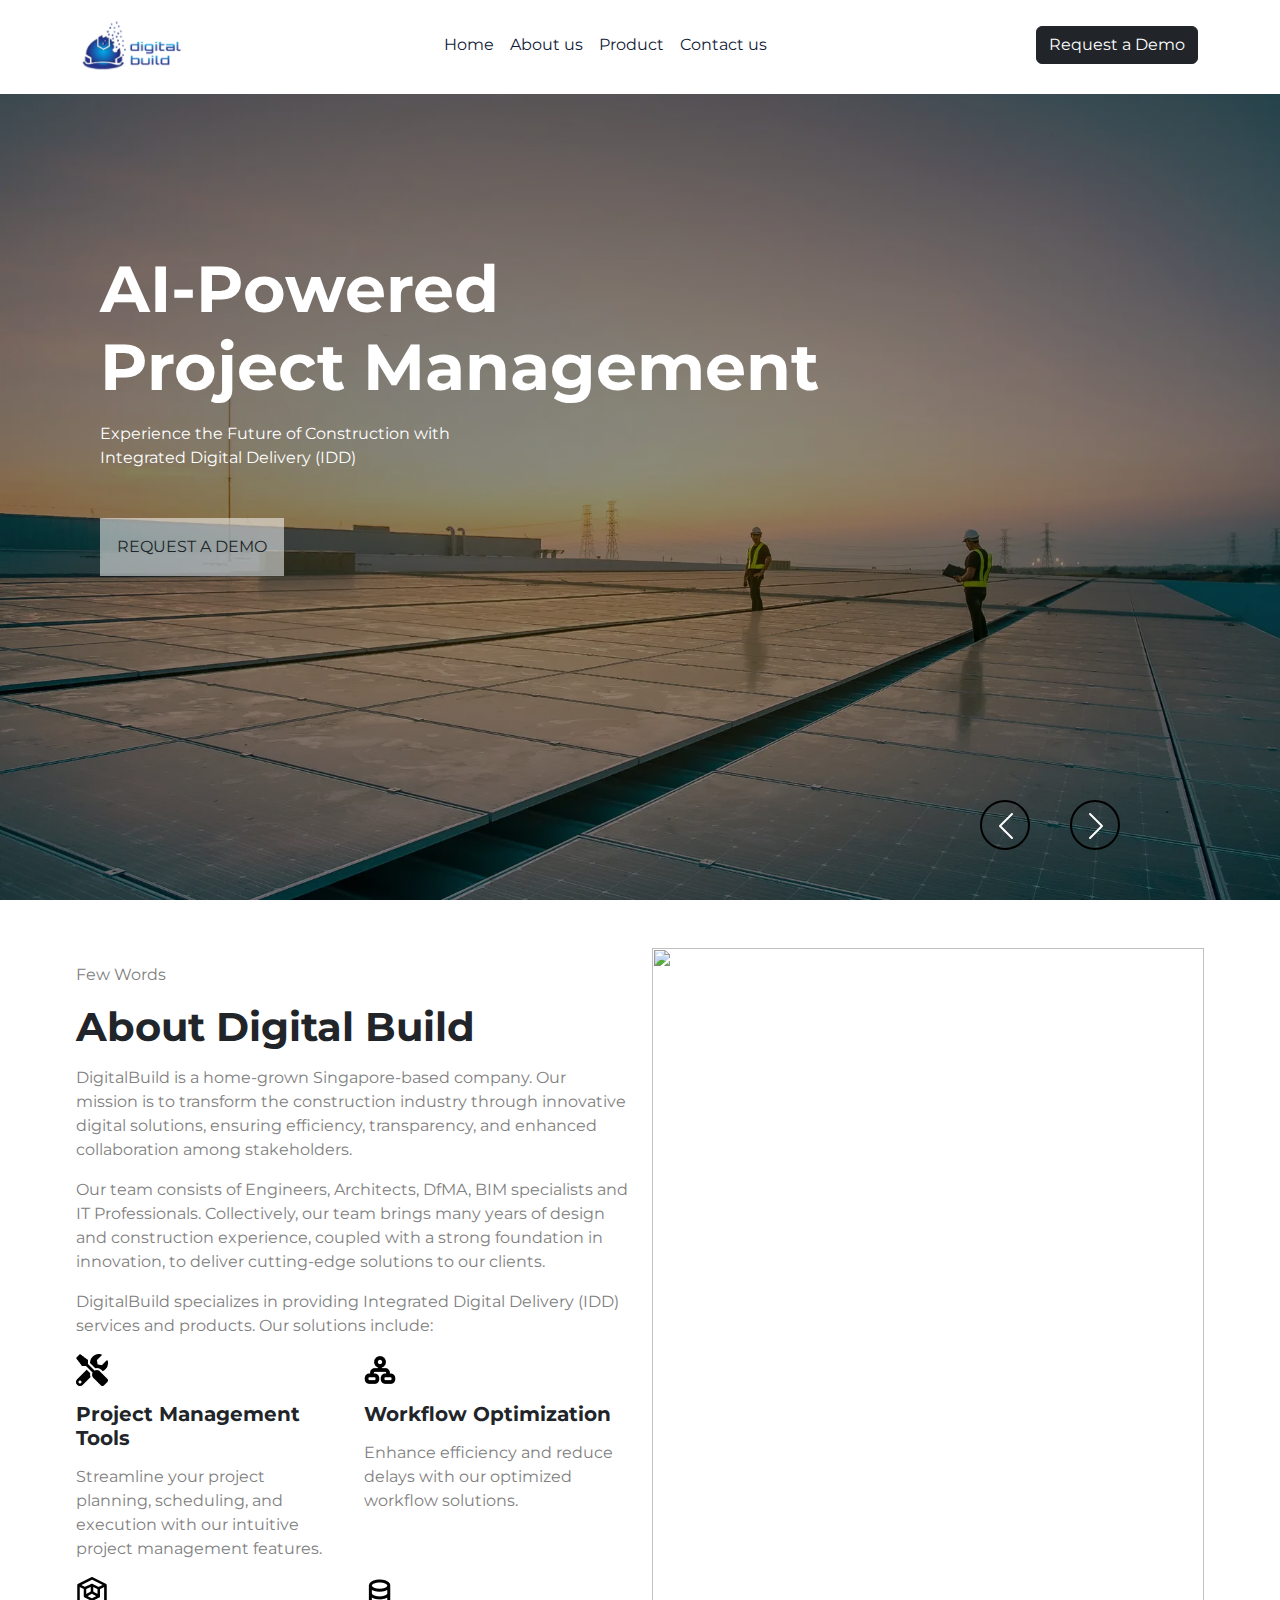
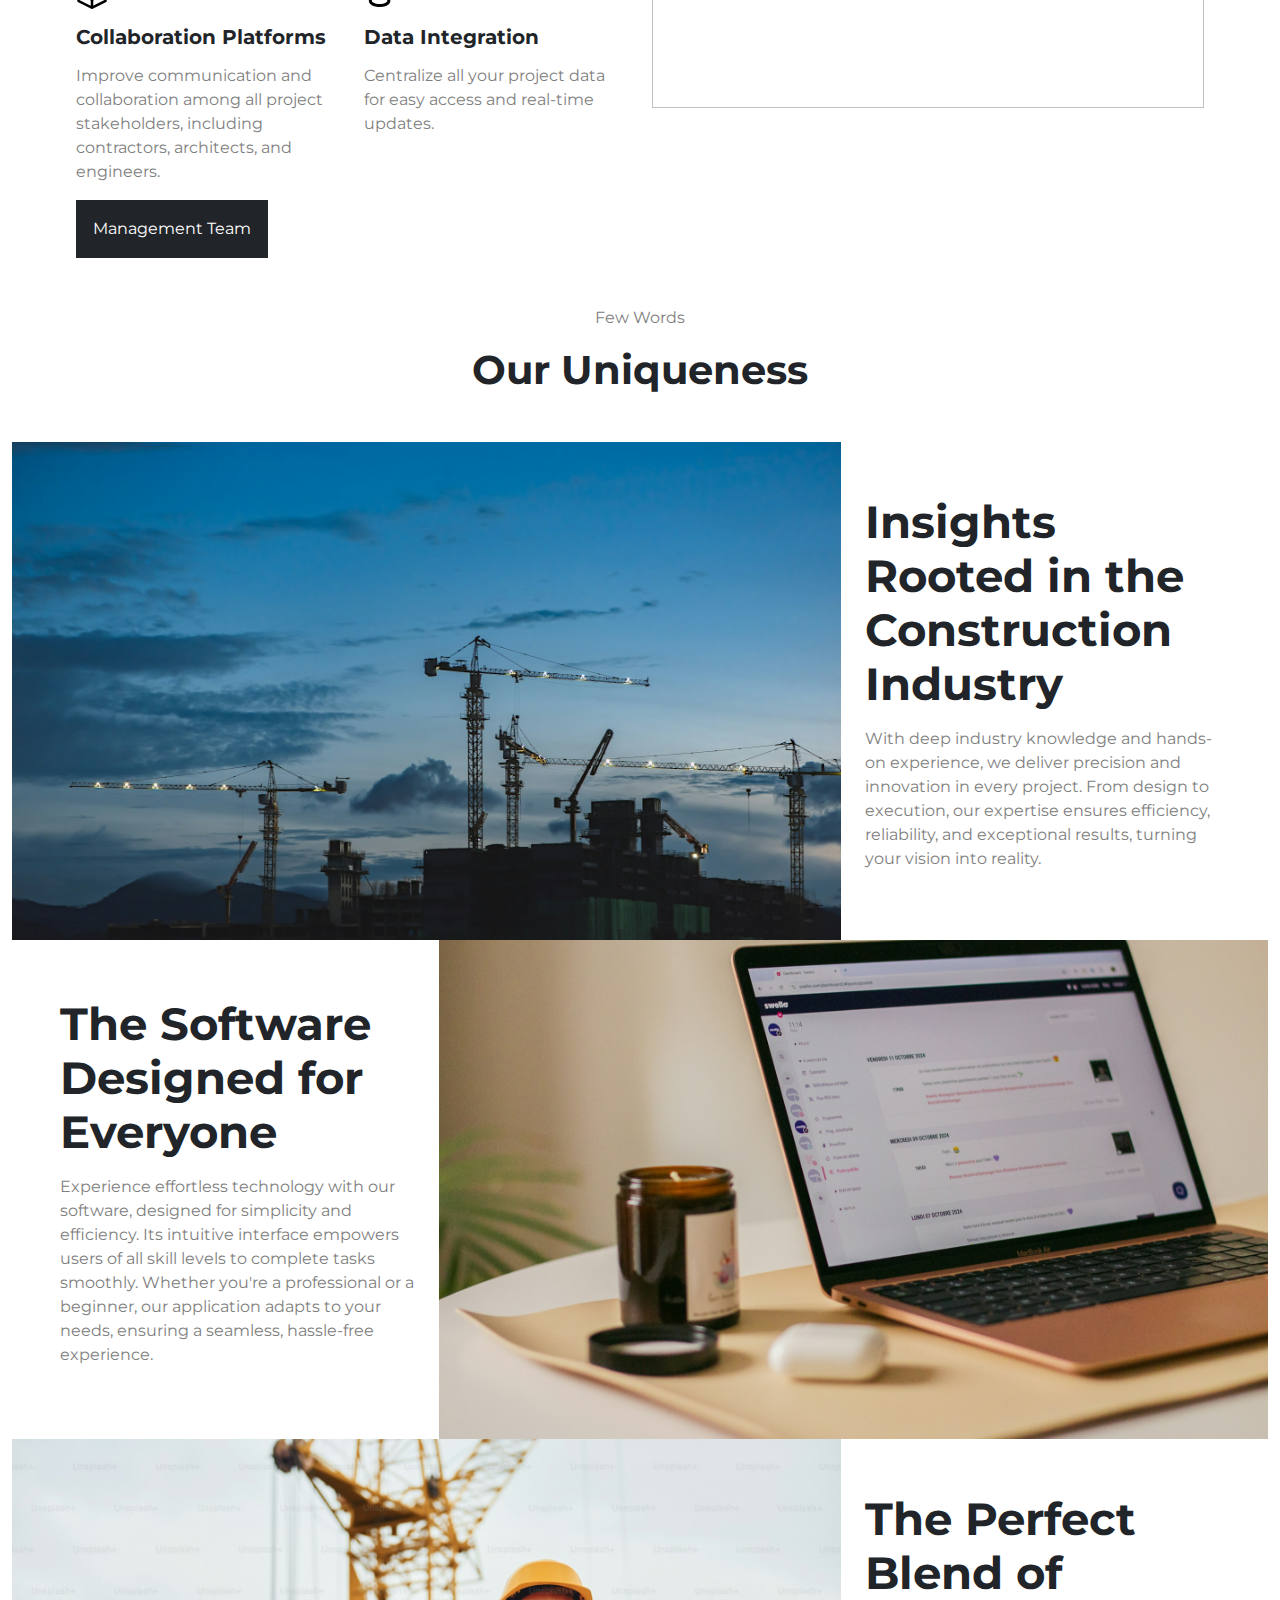
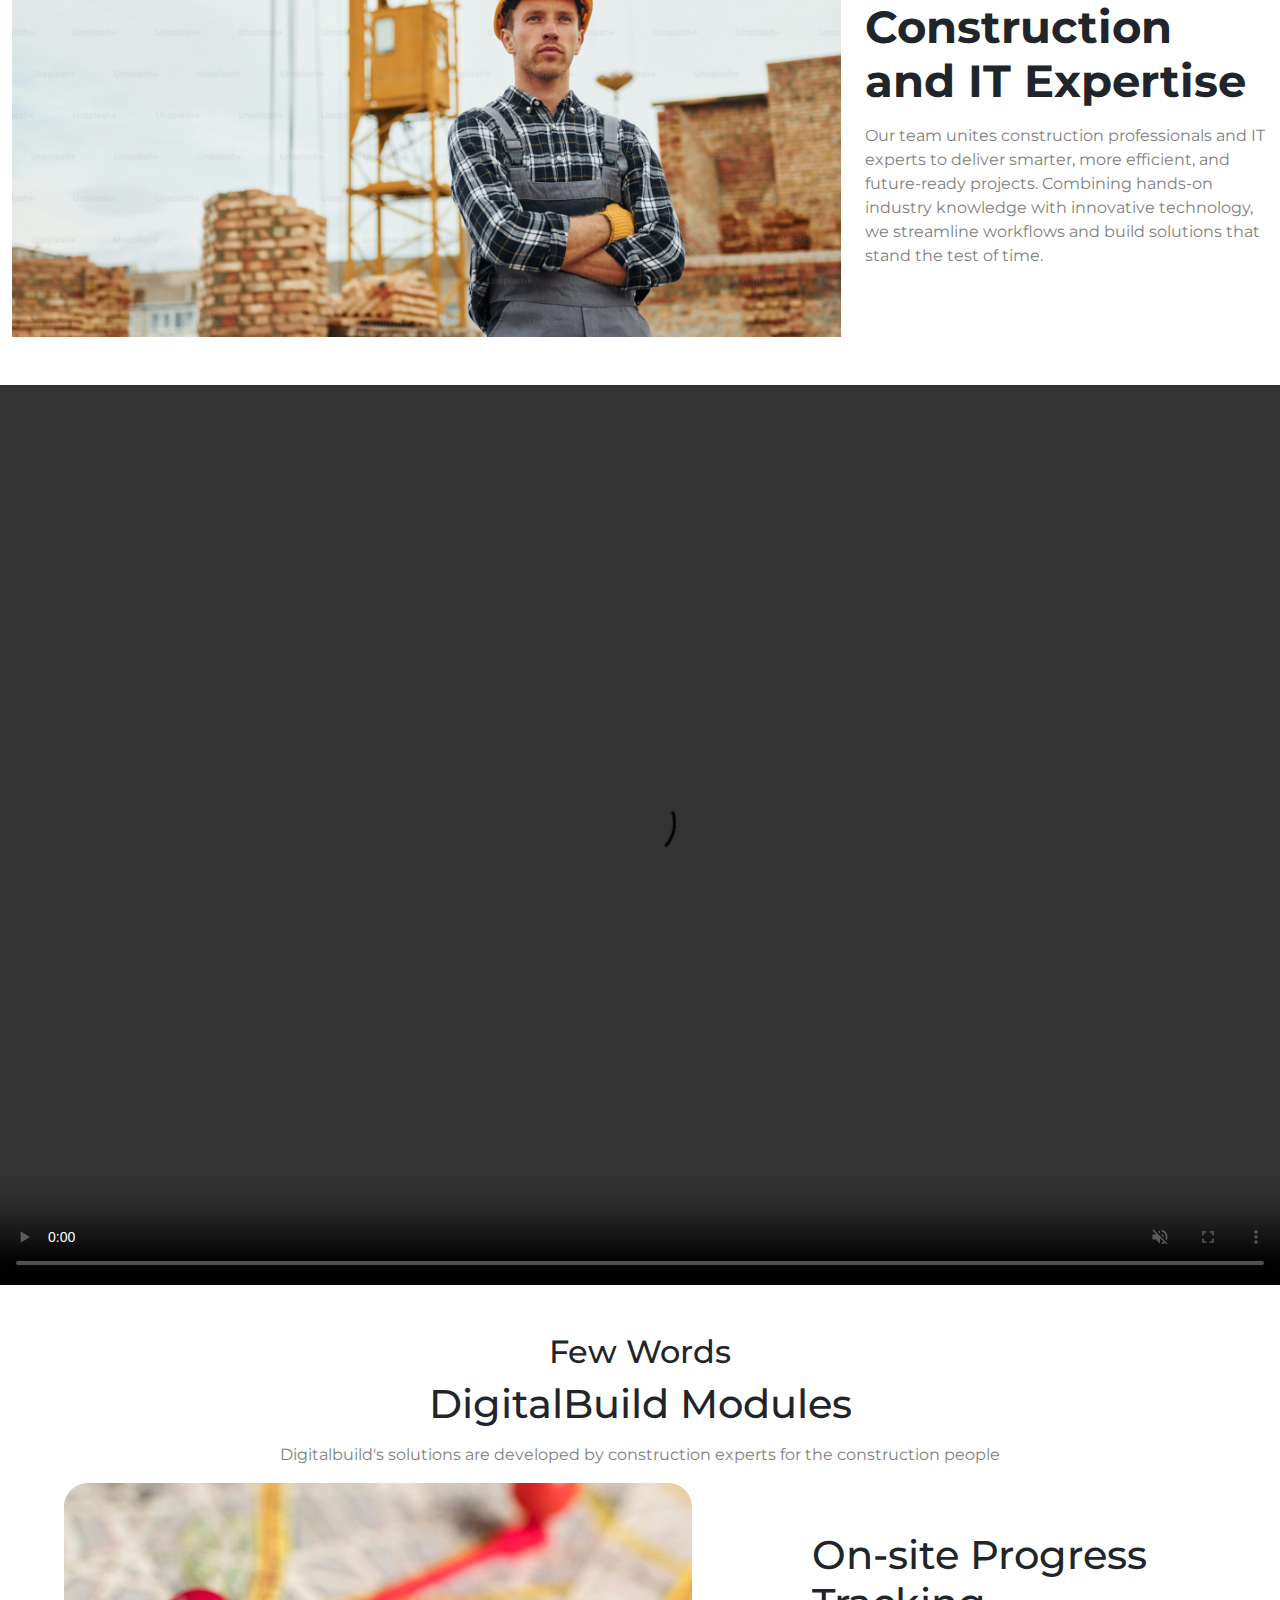
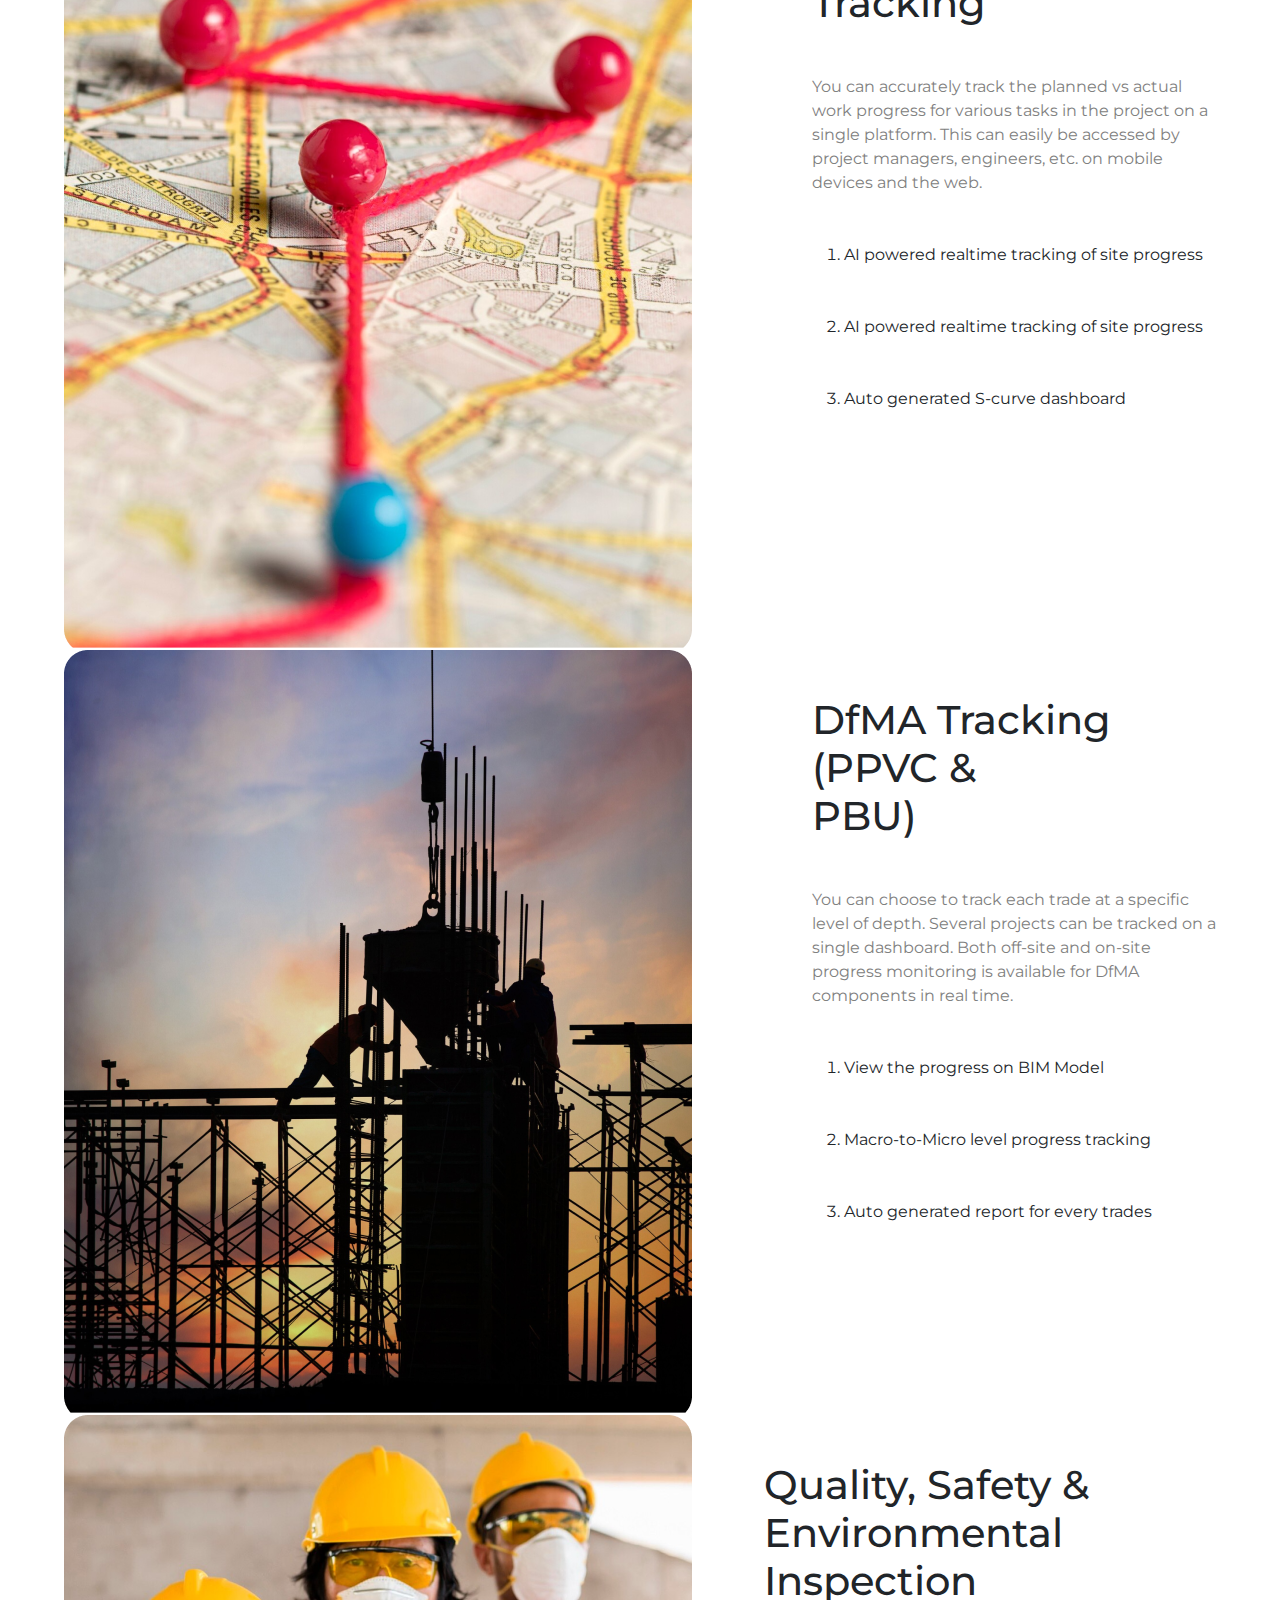
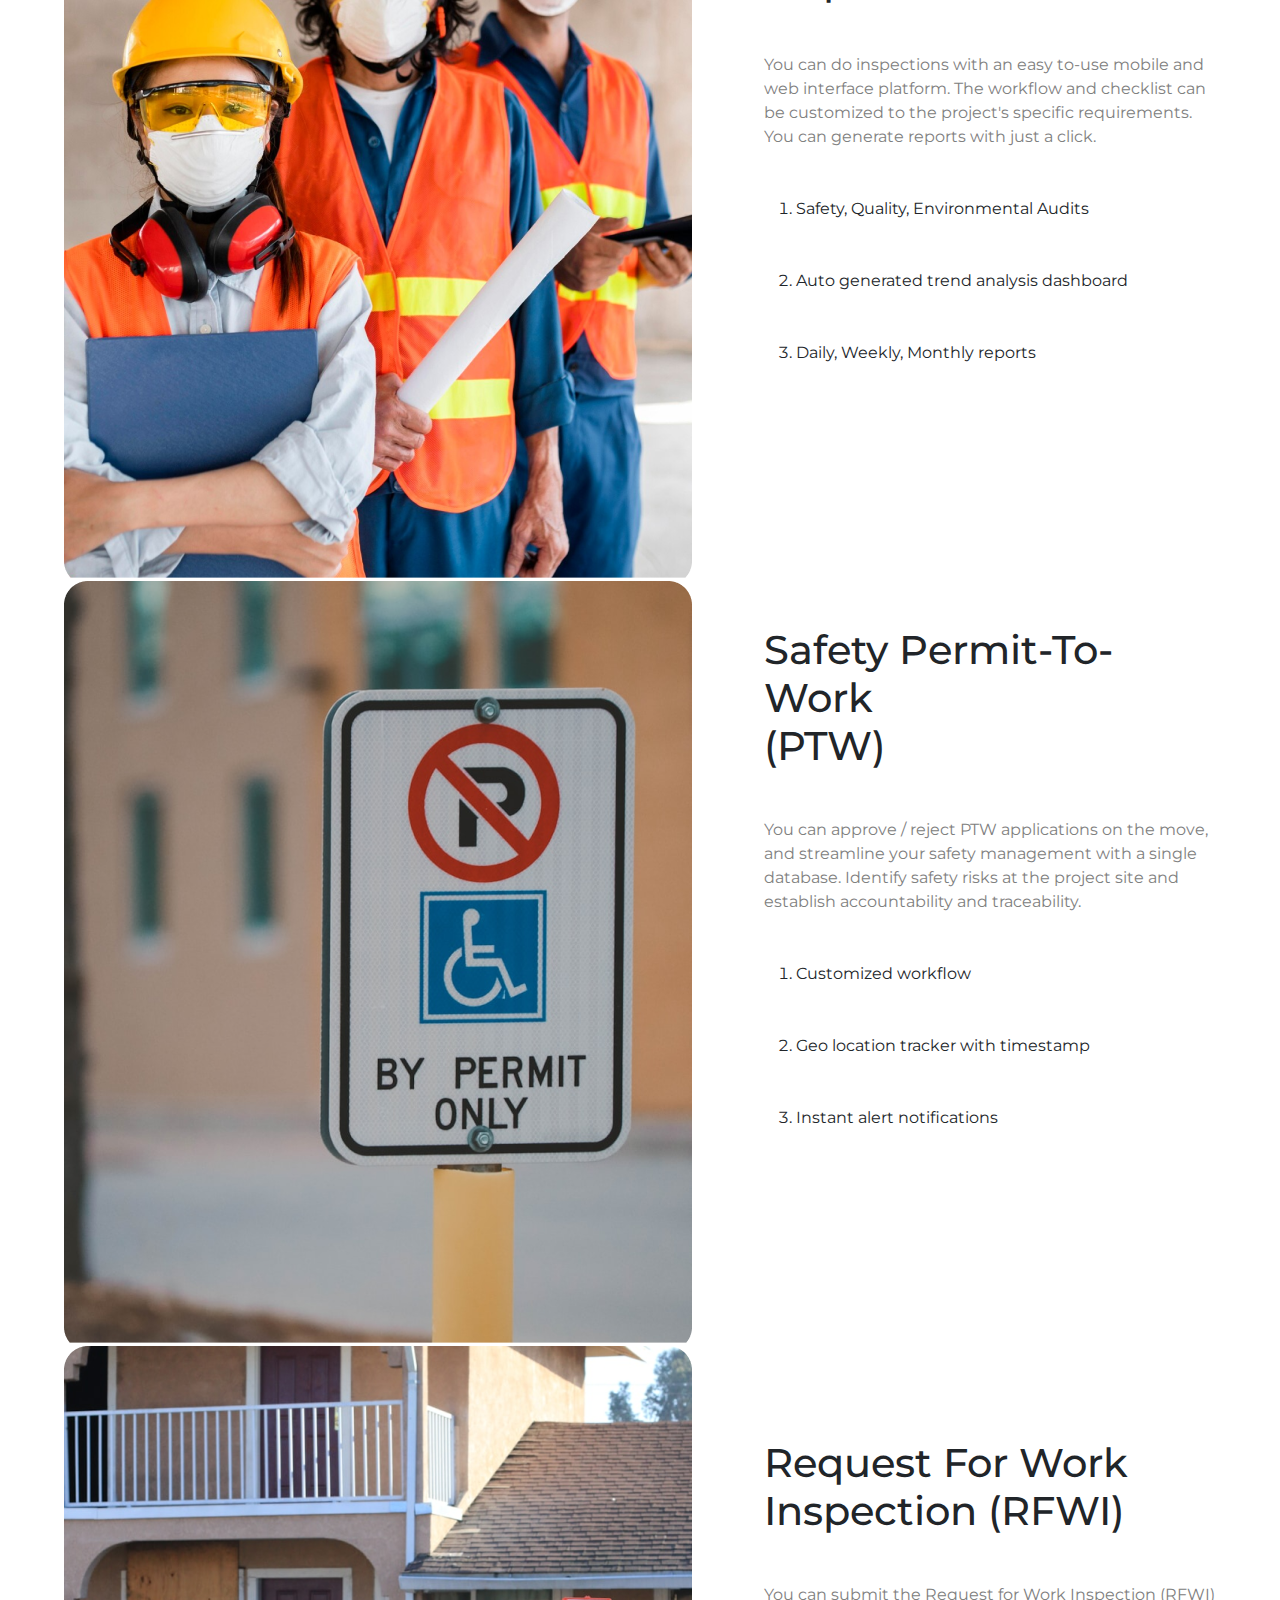
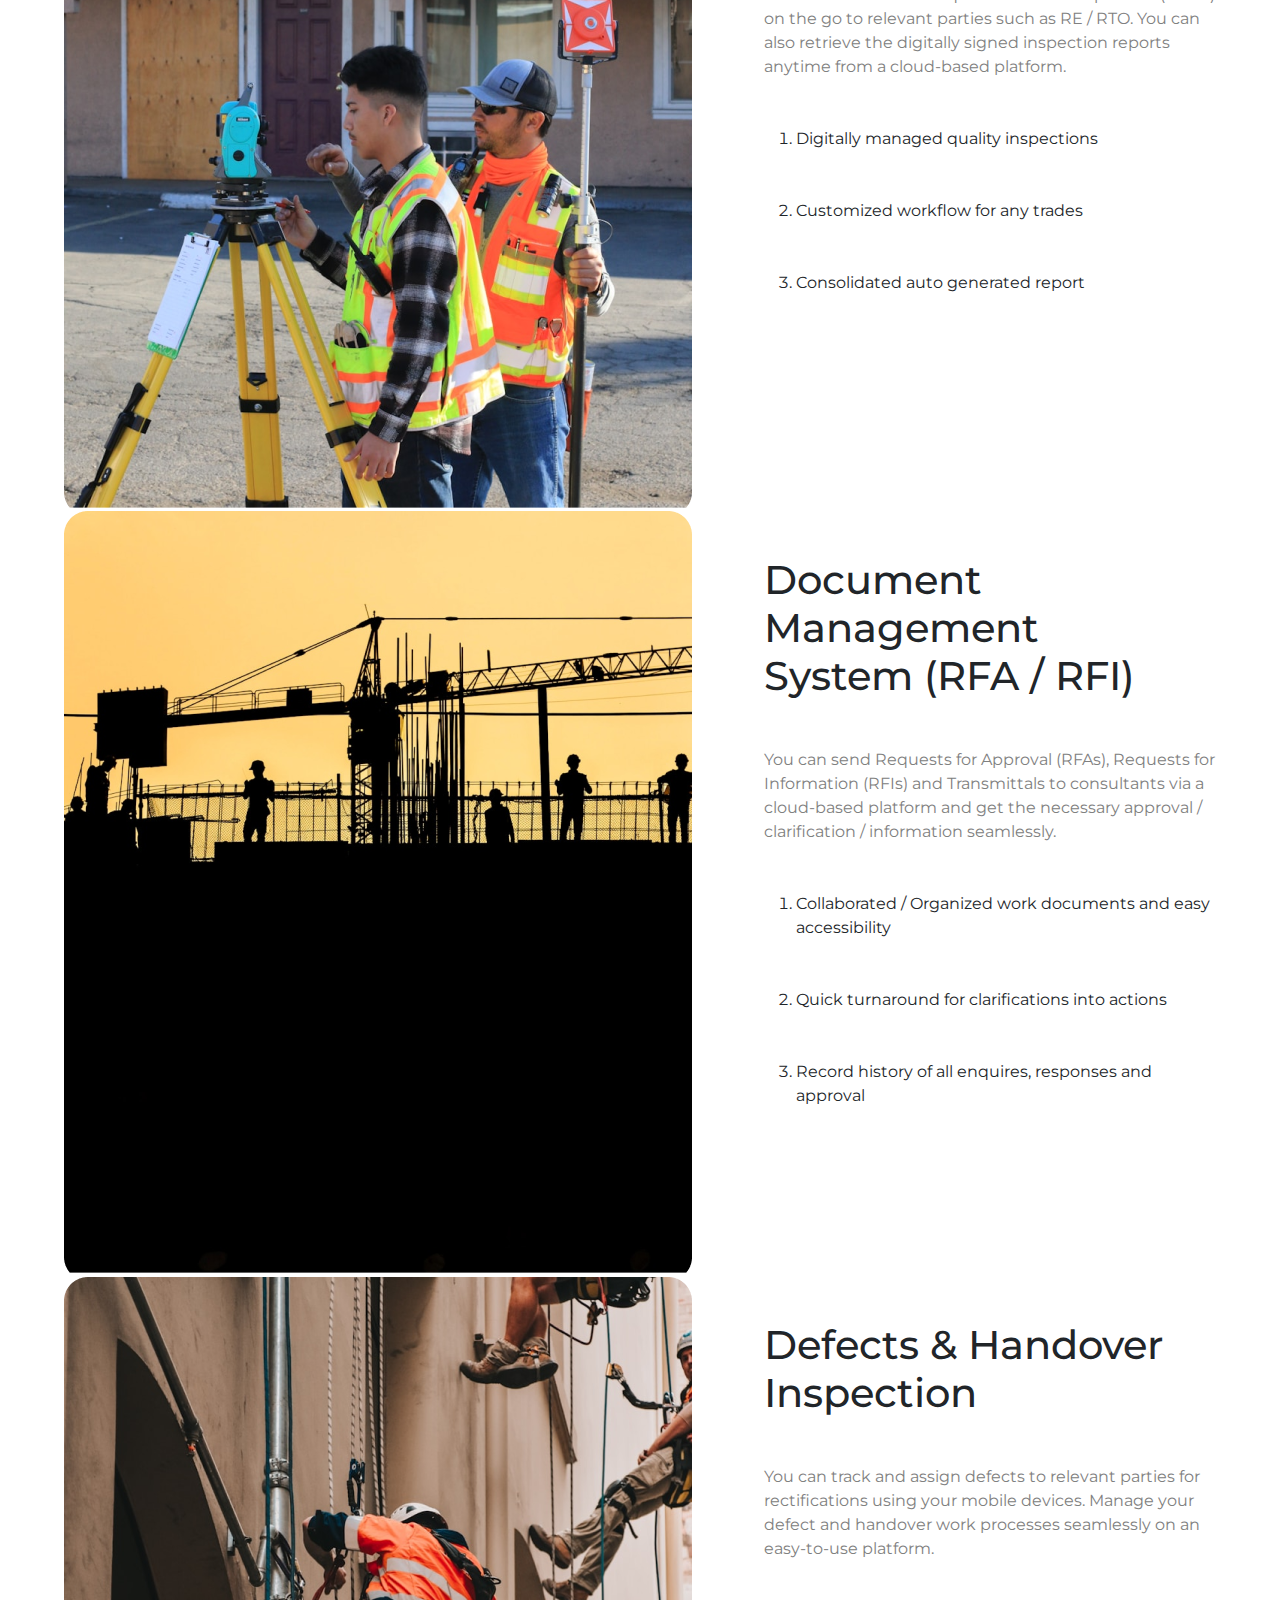
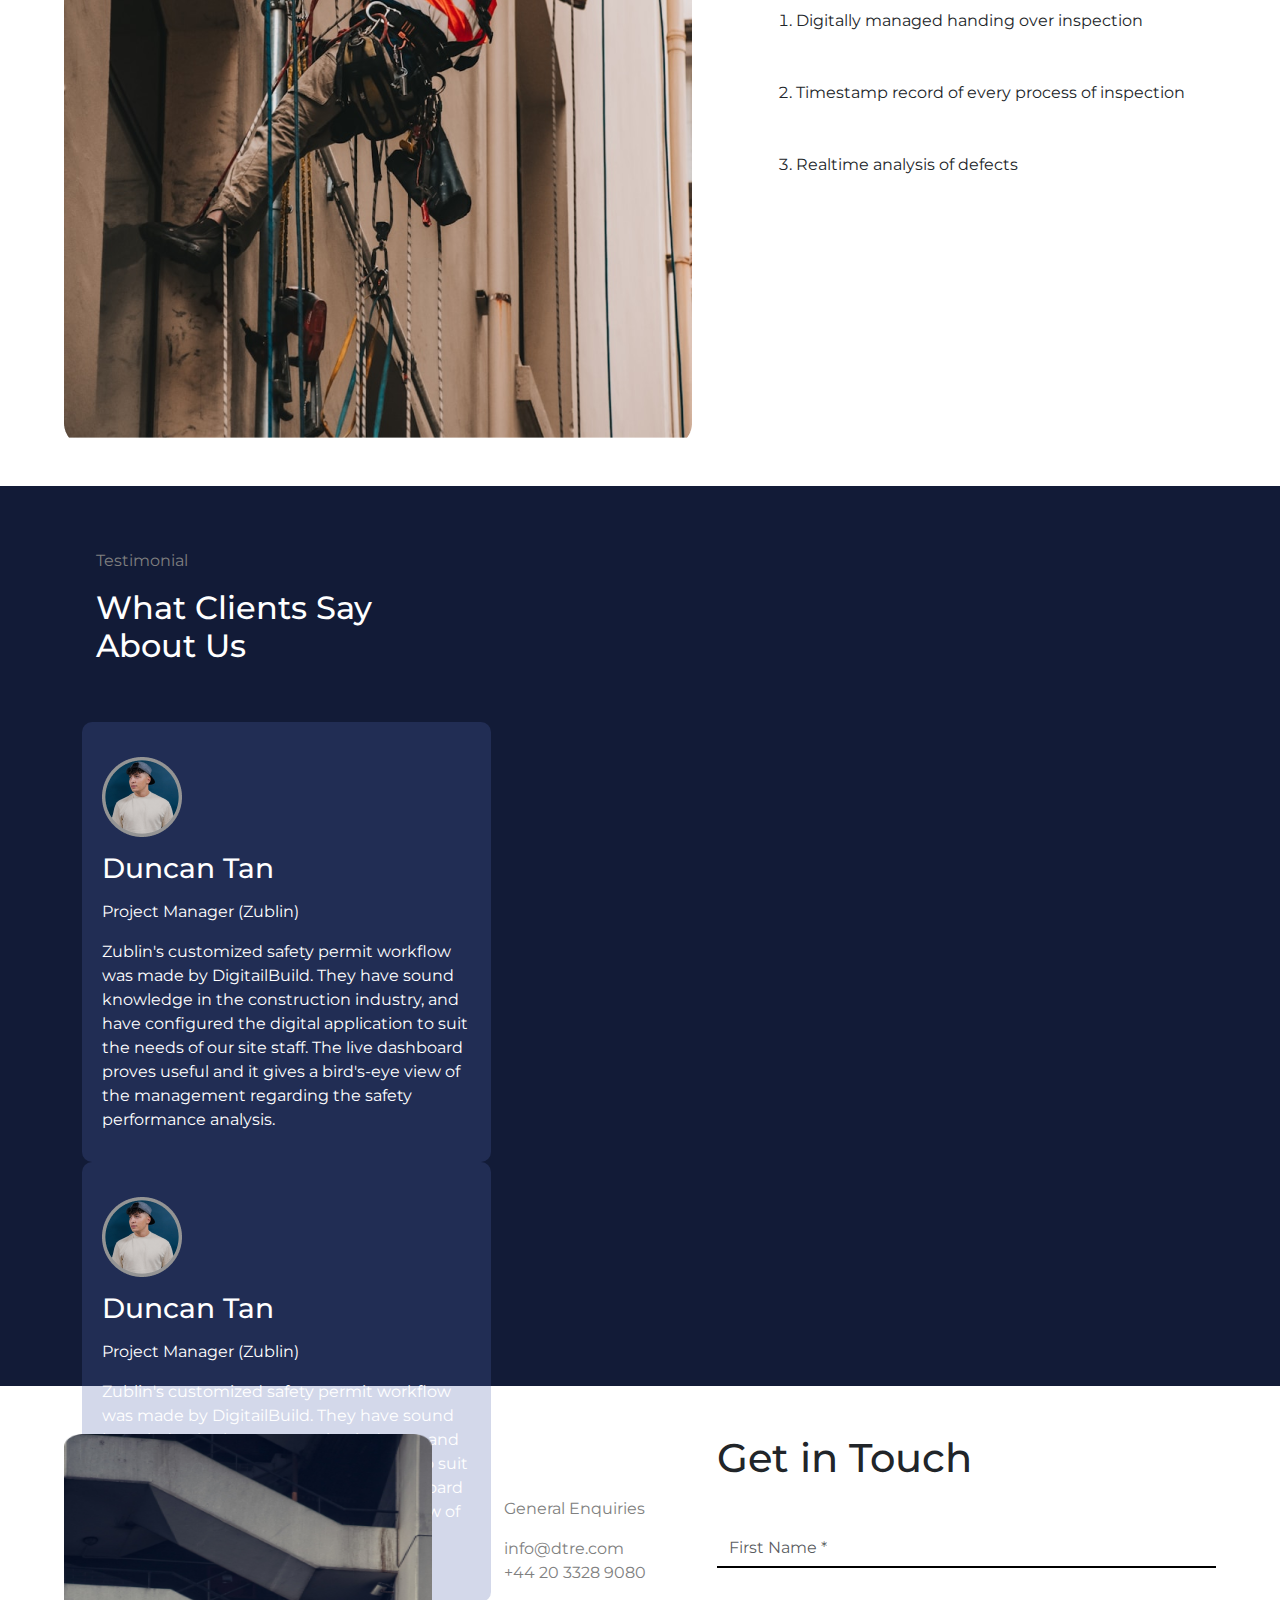
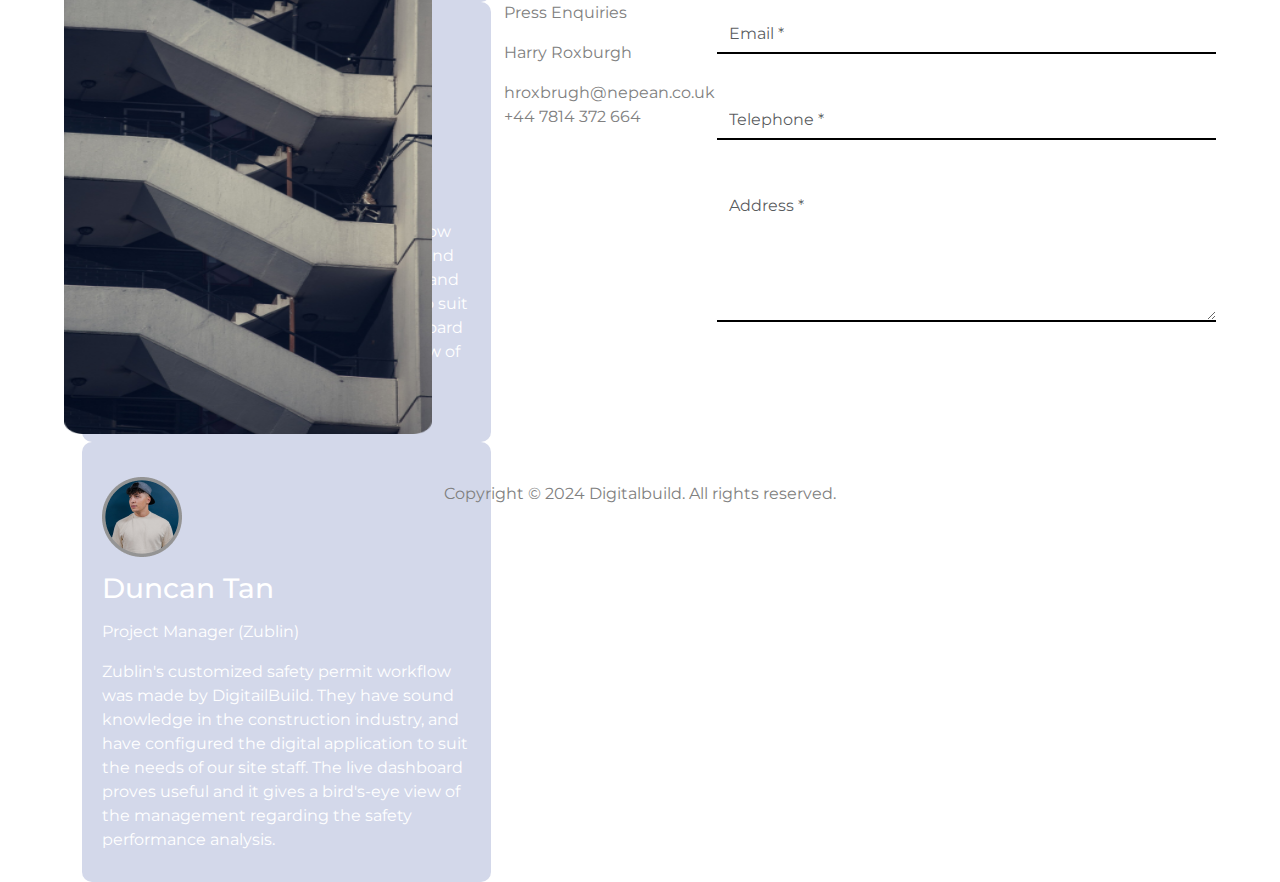
==== index.html @ ef2cb4f6 "Add files via upload" ====
<!DOCTYPE html>
<html lang="en">

<head>
    <meta charset="UTF-8">
    <meta name="viewport" content="width=device-width, initial-scale=1.0">
    <title>Document</title>

    <link rel="stylesheet" href=" https://cdnjs.cloudflare.com/ajax/libs/slick-carousel/1.9.0/slick.min.css "
        integrity="sha512-yHknP1/AwR+yx26cB1y0cjvQUMvEa2PFzt1c9LlS4pRQ5NOTZFWbhBig+X9G9eYW/8m0/4OXNx8pxJ6z57x0dw=="
        crossorigin="anonymous" referrerpolicy="no-referrer" />
    <link rel="stylesheet" href=" https://cdnjs.cloudflare.com/ajax/libs/slick-carousel/1.9.0/slick-theme.min.css "
        integrity="sha512-17EgCFERpgZKcm0j0fEq1YCJuyAWdz9KUtv1EjVuaOz8pDnh/0nZxmU6BBXwaaxqoi9PQXnRWqlcDB027hgv9A=="
        crossorigin="anonymous" referrerpolicy="no-referrer" />
    <!-- Latest compiled and minified CSS -->
    <link href="https://cdn.jsdelivr.net/npm/bootstrap@5.3.3/dist/css/bootstrap.min.css" rel="stylesheet">

    <!-- Latest compiled JavaScript -->
    <script src="https://cdn.jsdelivr.net/npm/bootstrap@5.3.3/dist/js/bootstrap.bundle.min.js"></script>
    <link rel="stylesheet" href="style.css">
</head>

<body>

    <div style="position: relative;">
        <nav class="navbar navbar-expand-lg navbar-dark  px-0 py-3"
            style="background-color: rgb(255, 255, 255); position: absolute; top: 0; z-index: 50; width: 100%; border-bottom: solid 3px white;">
            <div class="container-xl">
                <!-- Logo -->
                <a class="navbar-brand" href="#">
                    <img src="./assest/images/logo 1.png" alt="" style="height: 50%; width: 100px;">
                </a>
                <!-- Navbar toggle -->
                <button class="navbar-toggler" type="button" data-bs-toggle="collapse" data-bs-target="#navbarCollapse"
                    aria-controls="navbarCollapse" aria-expanded="false" aria-label="Toggle navigation">
                    <span class="navbar-toggler-icon"></span>
                </button>
                <!-- Collapse -->
                <div class="collapse navbar-collapse" id="navbarCollapse">
                    <!-- Nav -->
                    <div class="navbar-nav mx-lg-auto">
                        <a class="nav-item nav-link text-white-link" href="index.html" aria-current="page">Home</a>
                        <a class="nav-item nav-link text-white-link" href="#about">About us</a>
                        <a class="nav-item nav-link text-white-link" href="#product">Product</a>
                        <a class="nav-item nav-link text-white-link" href="#contact">Contact us</a>

                    </div>
                    <!-- Right navigation -->
                    <div class="navbar-nav ms-lg-4">
                        <a href="#contact">
                            <button class="btn btn-dark">Request a Demo</button>
                        </a>
                    </div>
                    <!-- Action -->

                </div>
            </div>
        </nav>
        <div class="">
            <div class="secttion-1">
                <div id="carouselExampleCaptions" class="carousel slide">
                    <div class="carousel-indicators">



                        <button type="button" data-bs-target="#carouselExampleCaptions" data-bs-slide-to="0"
                            class="active" aria-current="true" aria-label="Slide 1" style="display: none;"></button>


                        <button type="button" data-bs-target="#carouselExampleCaptions" data-bs-slide-to="1"
                            aria-label="Slide 2" style="display: none;"></button>

                    </div>
                    <div class="carousel-inner">
                        <div class="carousel-item active">
                            <div class="s-1">
                                <h1 class="mb-3">AI-Powered
                                    <br>
                                    Project Management
                                </h1>

                                <p class="text-white mb-5">Experience the Future of Construction with
                                    <br>
                                    Integrated Digital Delivery (IDD)
                                </p>

                                <a href="#contact">
                                    <button class="btn  p-3">REQUEST A DEMO</button>
                                </a>

                            </div>
                        </div>
                        <div class="carousel-item">

                            <div class="s-2">
                                <h1 class="mb-3">
                                    Transform Project Management <br> with AI-Driven Workflows
                                </h1>

                                <p class="text-white mb-5">
                                    Revolutionize Project Management <br>
                                    with Our AI-Powered Workflow Solution
                                </p>

                                <a href="#contact">
                                    <button class="btn p-3">REQUEST A DEMO</button>
                                </a>

                            </div>
                        </div>

                    </div>
                    <button class="btn-1" class="carousel-control-prev" type="button"
                        data-bs-target="#carouselExampleCaptions" data-bs-slide="prev">
                        <span class="carousel-control-prev-icon" aria-hidden="true"></span>
                        <span class="visually-hidden">Previous</span>
                    </button>
                    <button class="btn-2" class="carousel-control-next" type="button"
                        data-bs-target="#carouselExampleCaptions" data-bs-slide="next">
                        <span class="carousel-control-next-icon" aria-hidden="true"></span>
                        <span class="visually-hidden">Next</span>
                    </button>
                </div>
            </div>
        </div>
    </div>










    <div class="section-2 mt-5" id="about">

        <div class="container-fluid">
            <div class="row">
                <div class="col-md-6">
                    <p>Few Words</p>
                    <h1 style="font-weight: 700;">About Digital Build</h1>
                    <p>
                        DigitalBuild is a home-grown Singapore-based company. Our mission is to transform the
                        construction
                        industry through innovative digital solutions, ensuring efficiency, transparency, and enhanced
                        collaboration among stakeholders.
                    </p>
                    <p>
                        Our team consists of Engineers, Architects, DfMA, BIM specialists and IT Professionals.
                        Collectively, our team brings many years of design and construction experience, coupled with a
                        strong foundation in innovation, to deliver cutting-edge solutions to our clients.
                    </p>
                    <p>
                        DigitalBuild specializes in providing Integrated Digital Delivery (IDD) services and products.
                        Our
                        solutions include:
                    </p>
                    <div class="row">
                        <div class="col-md">
                            <img src="./assest/images/1.png" alt="">
                            <h5 style="font-weight: 700;" class="mt-3">Project Management Tools</h5>
                            <p>Streamline your project planning, scheduling, and execution with our intuitive project
                                management features.</p>
                        </div>
                        <div class="col-md">
                            <img src="./assest/images/2.png" alt="">
                            <h5 style="font-weight: 700;" class="mt-3">Workflow Optimization</h5>
                            <p>Enhance efficiency and reduce delays with our optimized workflow solutions.</p>
                        </div>
                    </div>
                    <div class="row">
                        <div class="col-md">
                            <img src="./assest/images/3.png" alt="">
                            <h5 style="font-weight: 700;" class="mt-3">Collaboration Platforms</h5>
                            <p>Improve communication and collaboration among all project stakeholders, including
                                contractors, architects, and engineers.</p>
                        </div>
                        <div class="col-md">
                            <img src="./assest/images/4.png" alt="">
                            <h5 style="font-weight: 700;" class="mt-3">Data Integration</h5>
                            <p>Centralize all your project data for easy access and real-time updates.</p>
                        </div>
                    </div>

                    <a href="management.html">
                        <button class="btn btn-dark p-3" style="border-radius: 0px;">Management Team</button>
                    </a>
                </div>
                <div class="col-md-6">
                    <img src="./assest/images/Rectangle 3.png" alt="" class="img-1" width="100%">
                </div>
            </div>
        </div>
    </div>


    <div class="section-3 mt-5">
        <div class="container-fluid">
            <div class="text-center">
                <p>Few Words</p>
                <h1 class="mb-5" style="font-weight: 700;">Our Uniqueness</h1>
            </div>

            <div class="row">
                <div class="col-sm-8">
                    <img src="./assest/images/5.png" alt="" width="100%">
                </div>
                <div class="col-sm-4 align-content-center">
                    <h2 style="font-weight: 700; font-size: 45px;" class="me-5">Insights Rooted in the Construction
                        Industry</h2>
                    <p class="mt-3 me-5">With deep industry knowledge and hands-on experience, we deliver precision and
                        innovation in
                        every project. From design to execution, our expertise ensures efficiency, reliability, and
                        exceptional results, turning your vision into reality.</p>
                </div>
            </div>

            <div class="row">
                <div class="col-sm-4 align-content-center">
                    <h2 style="font-weight: 700; font-size: 45px;" class="ms-5">The Software Designed for Everyone</h2>
                    <p class="mt-3 ms-5">
                        Experience effortless technology with our software, designed for simplicity and efficiency. Its
                        intuitive interface empowers users of all skill levels to complete tasks smoothly. Whether
                        you're a professional or a beginner, our application adapts to your needs, ensuring a seamless,
                        hassle-free experience.
                    </p>
                </div>
                <div class="col-md-8">
                    <img src="./assest/images/6.png" alt="" width="100%">
                </div>
            </div>

            <div class="row">
                <div class="col-md-8">
                    <img src="./assest/images/7.png" alt="" width="100%">
                </div>
                <div class="col-md-4 align-content-center">
                    <h2 style="font-weight: 700; font-size: 45px;">The Perfect Blend of Construction and IT Expertise
                    </h2>
                    <p class="mt-3">Our team unites construction professionals and IT experts to deliver smarter, more
                        efficient, and
                        future-ready projects. Combining hands-on industry knowledge with innovative technology, we
                        streamline workflows and build solutions that stand the test of time.</p>
                </div>
            </div>
        </div>
    </div>



    <div class="section-4  mt-5 mb-5"  style="height: 900px;">
       <video loop muted autoplay controls src="./assest/images/4457697-hd_1920_1080_30fps.mp4" width="100%" height="900px"> </video>
    </div>


    <div class="section-5  text-center" id="product">
        <div class="">
            <h2>Few Words</h2>
            <h1>DigitalBuild Modules</h1>
            <p>Digitalbuild's solutions are developed by construction experts for the construction people</p>
        </div>
    </div>

    <div class="mnan mb-5">


        <div class="row d-flex gap-5">
            <div class="col">
                <img src="./assest/images/Photos.png"  class="me-5">
            </div>
            <div class="col">
                <h1 class="mt-5">On-site Progress <br> Tracking</h1>
                <p class="mt-5">You can accurately track the planned vs actual work progress for various
                    tasks in the
                    project
                    on a single platform. This can easily be accessed by project managers, engineers, etc.
                    on
                    mobile devices and the web.</p>
                <ol>
                    <li class="mt-5">AI powered realtime tracking of site progress</li>

                    <li class="mt-5">AI powered realtime tracking of site progress</li>
                    <li class="mt-5">Auto generated S-curve dashboard</li>
                </ol>
            </div>
        </div>


        <div class="row d-flex gap-5">
            <div class="col">
                <img src="./assest/images/Photos (1).png" class="me-5">
            </div>
            <div class="col">
                <h1 class="mt-5">DfMA Tracking (PPVC & <br> PBU)</h1>
                <p class="mt-5">You can choose to track each trade at a specific level of depth. Several
                    projects can be
                    tracked on a single dashboard. Both off-site and on-site progress monitoring is
                    available
                    for DfMA components in real time.</p>
                <ol>
                    <li class="mt-5">View the progress on BIM Model</li>

                    <li class="mt-5">Macro-to-Micro level progress tracking</li>

                    <li class="mt-5">Auto generated report for every trades</li>
                </ol>
            </div>
        </div>


        <div class="row d-flex gap-5">
            <div class="col">
                <img src="./assest/images/Photos (2).png">
            </div>
            <div class="col">
                <h1 class="mt-5">Quality, Safety & <br> Environmental Inspection</h1>
                <p class="mt-5">You can do inspections with an easy to-use mobile and web interface
                    platform. The
                    workflow
                    and checklist can be customized to the project's specific requirements. You can generate
                    reports with just a click.</p>
                <ol>
                    <li class="mt-5">Safety, Quality, Environmental Audits</li>

                    <li class="mt-5">Auto generated trend analysis dashboard</li>

                    <li class="mt-5">Daily, Weekly, Monthly reports</li>
                </ol>

            </div>

        </div>

        <div class="row d-flex gap-5">
            <div class="col">
                <img src="./assest/images/Photos (3).png">
            </div>
            <div class="col">
                <h1 class="mt-5">Safety Permit-To-Work <br> (PTW)</h1>
                <p class="mt-5">You can approve / reject PTW applications on the move, and streamline your
                    safety
                    management
                    with a single database. Identify safety risks at the project site and establish
                    accountability and traceability.</p>
                <ol>
                    <li class="mt-5">Customized workflow</li>

                    <li class="mt-5">Geo location tracker with timestamp</li>

                    <li class="mt-5">Instant alert notifications</li>
                </ol>

            </div>

        </div>


        <div class="row d-flex gap-5">
            <div class="col">
                <img src="./assest/images/Photos (4).png">
            </div>
            <div class="col mt-5">
                <h1 class="mt-5">Request For Work <br> Inspection (RFWI)</h1>
                <p class="mt-5">You can submit the Request for Work Inspection (RFWI) on the go to relevant
                    parties such
                    as
                    RE / RTO. You can also retrieve the digitally signed inspection reports anytime from a
                    cloud-based platform.</p>
                <ol>
                    <li class="mt-5">Digitally managed quality inspections</li>

                    <li class="mt-5">Customized workflow for any trades</li>

                    <li class="mt-5">Consolidated auto generated report</li>
                </ol>

            </div>

        </div>


        <div class="row d-flex gap-5">
            <div class="col">
                <img src="./assest/images/Photos (5).png">
            </div>
            <div class="col">
                <h1 class="mt-5">
                    Document Management
                    <br>
                    System (RFA / RFI)


                </h1>
                <p class="mt-5">You can send Requests for Approval (RFAs), Requests for Information (RFIs)
                    and
                    Transmittals
                    to consultants via a cloud-based platform and get the necessary approval / clarification
                    /
                    information seamlessly.</p>
                <ol>
                    <li class="mt-5">Collaborated / Organized work documents and easy accessibility</li>

                    <li class="mt-5">Quick turnaround for clarifications into actions</li>

                    <li class="mt-5">Record history of all enquires, responses and approval</li>
                </ol>
            </div>

        </div>


        <div class="row d-flex gap-5">
            <div class="col">
                <img src="./assest/images/Photos (6).png">
            </div>
            <div class="col">
                <h1 class="mt-5">
                    Defects & Handover <br> Inspection</h1>
                <p class="mt-5">You can track and assign defects to relevant parties for rectifications
                    using your mobile
                    devices. Manage your defect and handover work processes seamlessly on an easy-to-use
                    platform.</p>
                <ol>
                    <li class="mt-5">Digitally managed handing over inspection</li>

                    <li class="mt-5">Timestamp record of every process of inspection</li>

                    <li class="mt-5">Realtime analysis of defects</li>
                </ol>

            </div>
        </div>

    </div>


    <div class="section-6 mt-5">
        <div class="section-6-main">

            <div class="pt-5">
                <p style="margin-left: 2rem;">Testimonial</p>
                <h2 style="margin-left: 2rem;">What Clients Say <br> About Us</h2>
            </div>

            <br>
            <br>

            <div class="container">
                <div class="main">
                    <div class="card-1">
                        <img src="./assest/images/Profile.png">
                        <h3>Duncan Tan</h3>
                        <p>Project Manager (Zublin)</p>
                        <p>Zublin's customized safety permit workflow was made by DigitailBuild. They have sound
                            knowledge
                            in
                            the construction industry, and have configured the digital application to suit the needs of
                            our
                            site
                            staff. The live dashboard proves useful and it gives a bird's-eye view of the management
                            regarding
                            the safety performance analysis.</p>
                    </div>
                    <div class="card-1">
                        <img src="./assest/images/Profile.png">
                        <h3>Duncan Tan</h3>
                        <p>Project Manager (Zublin)</p>
                        <p>Zublin's customized safety permit workflow was made by DigitailBuild. They have sound
                            knowledge
                            in
                            the construction industry, and have configured the digital application to suit the needs of
                            our
                            site
                            staff. The live dashboard proves useful and it gives a bird's-eye view of the management
                            regarding
                            the safety performance analysis.</p>
                    </div>
                    <div class="card-1">
                        <img src="./assest/images/Profile.png">
                        <h3>Duncan Tan</h3>
                        <p>Project Manager (Zublin)</p>
                        <p>Zublin's customized safety permit workflow was made by DigitailBuild. They have sound
                            knowledge
                            in
                            the construction industry, and have configured the digital application to suit the needs of
                            our
                            site
                            staff. The live dashboard proves useful and it gives a bird's-eye view of the management
                            regarding
                            the safety performance analysis.</p>
                    </div>
                    <div class="card-1">
                        <img src="./assest/images/Profile.png">
                        <h3>Duncan Tan</h3>
                        <p>Project Manager (Zublin)</p>
                        <p>Zublin's customized safety permit workflow was made by DigitailBuild. They have sound
                            knowledge
                            in
                            the construction industry, and have configured the digital application to suit the needs of
                            our
                            site
                            staff. The live dashboard proves useful and it gives a bird's-eye view of the management
                            regarding
                            the safety performance analysis.</p>
                    </div>

                </div>
            </div>

        </div>
    </div>

    <div class="section-7 mt-5" id="contact">


        <div class="row">
            <div class="col-md-4">
                <img src="./assest/images/Frame 126.png" alt="" height="600px" width="100%">
            </div>
            <div class="col-md-8">
                <div class="row">
                    <div class="col-md-4 mt-5">
                        <div class="ms-5">
                            <p>General Enquiries
                            </p>
                            <p>info@dtre.com <br>
                                +44 20 3328 9080</p>
                        </div>

                        <div class="ms-5">
                            <p>Press Enquiries
                            </p>

                            <p>Harry Roxburgh
                            </p>

                            <p>hroxbrugh@nepean.co.uk
                                <br>
                                +44 7814 372 664

                            </p>
                        </div>
                    </div>
                    <div class="col-md-8">
                        <h1>Get in Touch</h1>

                        <form action="">
                            <input type="text" class="form-control mt-5" placeholder="First Name *">
                            <input type="text" class="form-control mt-5" placeholder="Email *">
                            <input type="text" class="form-control mt-5" placeholder="Telephone *">

                            <textarea placeholder="Address *" class="form-control mt-5" rows="5" id="comment"
                                name="text"></textarea>


                        </form>
                    </div>
                </div>
            </div>
        </div>
    </div>

    <div class="section-8 mt-5 text-center" style=" color: white;">
        <p>Copyright © 2024 Digitalbuild. All rights reserved.</p>
    </div>


    <script src=" https://cdnjs.cloudflare.com/ajax/libs/jquery/3.7.1/jquery.min.js "
        integrity="sha512-v2CJ7UaYy4JwqLDIrZUI/4hqeoQieOmAZNXBeQyjo21dadnwR+8ZaIJVT8EE2iyI61OV8e6M8PP2/4hpQINQ/g=="
        crossorigin="anonymous" referrerpolicy="no-referrer"></script>
    <script src=" https://cdnjs.cloudflare.com/ajax/libs/slick-carousel/1.9.0/slick.min.js "
        integrity="sha512-HGOnQO9+SP1V92SrtZfjqxxtLmVzqZpjFFekvzZVWoiASSQgSr4cw9Kqd2+l8Llp4Gm0G8GIFJ4ddwZilcdb8A=="
        crossorigin="anonymous" referrerpolicy="no-referrer"></script>
    <script src=" https://cdnjs.cloudflare.com/ajax/libs/jquery-migrate/3.5.2/jquery-migrate.min.js "
        integrity="sha512-BzvgYEoHXuphX+g7B/laemJGYFdrq4fTKEo+B3PurSxstMZtwu28FHkPKXu6dSBCzbUWqz/rMv755nUwhjQypw=="
        crossorigin="anonymous" referrerpolicy="no-referrer"></script>

    <script src="https://assets.codepen.io/16327/ScrollTrigger.min.js"></script>
    <script src="https://assets.codepen.io/16327/gsap-latest-beta.min.js?r=3.11.5"></script>


    <script>
        $('.mnan').slick({
            dots: true,
            infinite: true,
            speed: 500,
            fade: true,
            cssEase: 'linear'
        });
    </script>


    <script type="text/javascript">
        $(document).ready(function () {
            $('.main').slick({
                slidesToShow: 3,
                slidesToScroll: 1,
                autoplay: true,
                autoplaySpeed: 2000,
            });
        });
    </script>


    <!-- $(document).ready(function () {
            $('main').slick({
                slidesToShow: 3,
                slidesToScroll: 1,
                autoplay: true,
                autoplaySpeed: 2000,
            });
        }); -->


</body>

</html>
---- style.css ----
@import url('https://fonts.googleapis.com/css2?family=Montserrat:ital,wght@0,100..900;1,100..900&display=swap');

* {
    font-family: montserrat;
    margin: 0;
    padding: 0;
}

p {
    color: grey !important;
}
.text-white-link{
    color: #121B37;
}
.text-white-link:hover{
    color: #121B37;
    
}

.s-1 {
    background: linear-gradient(to right, rgba(0, 0, 0, 0.403), rgba(0, 0, 0, 0.463)), url(./assest/images/image.png);
    background-size: cover;
    height: 100vh;
    padding-top: 250px;
    padding-left: 100px;
}

.s-1 h1 {
    color: white;
    font-size: 65px;
    font-weight: 700;
}

.s-1 p {
    color: white;
}

.s-1 button {
    border-radius: 0px;
    background-color: rgba(255, 255, 255, 0.527);
}

.s-1 button:hover {
    border-radius: 0px;
    background-color: rgba(255, 255, 255, 0.527);
}

.s-2 {
    background: linear-gradient(to right, rgba(0, 0, 0, 0.403), rgba(0, 0, 0, 0.463)), url(./assest/images/Hero\ Section\ \(3\).png);
    background-size: cover;
    height: 100vh;
    padding-top: 250px;
    padding-left: 100px;
}

.s-2 h1 {
    color: white;
    font-size: 65px;
    font-weight: 700;
}

.s-2 p {
    color: white;
}

.s-2 button {
    border-radius: 0px;
    background-color: rgba(255, 255, 255, 0.527);
}

.s-2 button:hover {
    border-radius: 0px;
    background-color: rgba(255, 255, 255, 0.527);
}

.section-2,
.section-7,
.section-6-main {
    width: 90%;
    margin: 0 auto;
}

.img-1 {
    width: 100% !important;
    height: 760px;
}

.section-6 {
    background: #121B37;
    color: white;
    height: 100vh;

}

.card-1 {
    background: #4F65AA40;
    height: 440px;
    padding: 20px;
    border-radius: 10px;
    width: 409px !important;
}

.card-1 img,
h3,
p {
    margin-top: 15px;
}

.card-1 p {
    color: white !important;
}

.slick-prev {
    position: absolute;
    left: 90%;
    top: -50px;
    background-color: transparent;
    border-radius: 50%;
}

.slick-next {
    position: absolute;
    top: -50px;
    right: 2%;
    background-color: transparent;
    border-radius: 50%;
}


.slick-next:before,
.slick-prev:before {
    margin-left: -18px;
    font-family: slick;
    /* margin-top: -48px; */
    font-size: 38px;
    line-height: 1;
    opacity: .75;
    color: #fff;
    -webkit-font-smoothing: antialiased;
}



.contain {
    margin: 0 auto;
    padding: 30px;
}

.btn-1 {
    position: absolute;
    border: solid 2px black;
    bottom: 50px;
    right: 250px;
    z-index: 20;
    border-radius: 50%;
    padding: 8px;
    height: 50px;
    width: 50px;
    background-color: transparent;
}

.btn-2 {
    position: absolute;
    border: solid 2px black;
    border-radius: 50%;
    bottom: 50px;
    right: 160px;
    z-index: 20;
    padding: 8px;
    height: 50px;
    width: 50px;
    background-color: transparent;
}

input,
textarea {
    border-radius: 0px !important;
    border: none !important;
    border-bottom: solid 2px black !important;
    outline: none !important;
    box-shadow: 0px 0px 0px 0px !important;

}
.mnan .slick-next {
    z-index: 5;
    right: -40px;
    top: 760px;
    padding: 20px;
    position: absolute;
}
.mnan .slick-prev {
    left: 95%;
  
    /* position: absolute; */
    top: 760px;
    z-index: 5;
    padding: 20px;
}

.mnan {
    width: 90%;
    margin: 0 auto;
}

.mnan .slick-next:before{
    margin-left: -18px;
    font-family: slick;
    /* margin-top: -48px; */
    font-size: 38px;
    line-height: 1;
    opacity: .75;
    color: black;
    background-color: white;
    
    border-radius: 50%;
    padding: 9px;
    -webkit-font-smoothing: antialiased;
}

.mnan .slick-prev:before{
    margin-left: -18px;
    font-family: slick;
    /* margin-top: -48px; */
    font-size: 38px;
    line-height: 1;
    opacity: .75;
    color: black;
    background-color: white;
    
    border-radius: 50%;
    padding: 9px;
    -webkit-font-smoothing: antialiased;
}

input:hover {
    outline: none !important;
    box-shadow: 0px 0px 0px 0px !important;

}

@media screen and (orientation: landscape) {
    .carousel img {
        height: 60vh;
    }
}

@media screen and (max-width : 767px) {


    .s-1 {
        background: linear-gradient(to right, rgba(0, 0, 0, 0.403), rgba(0, 0, 0, 0.463)), url(./assest/images/image.png);
        background-size: cover;
        height: 100vh;
        padding-top: 250px;
        padding-left: 50px;
    }

    .s-1 h1 {
        color: white;
        font-size: 35px;
        font-weight: 700;
    }

    .s-2 h1 {
        color: white;
        font-size: 35px;
        font-weight: 700;
    }
}
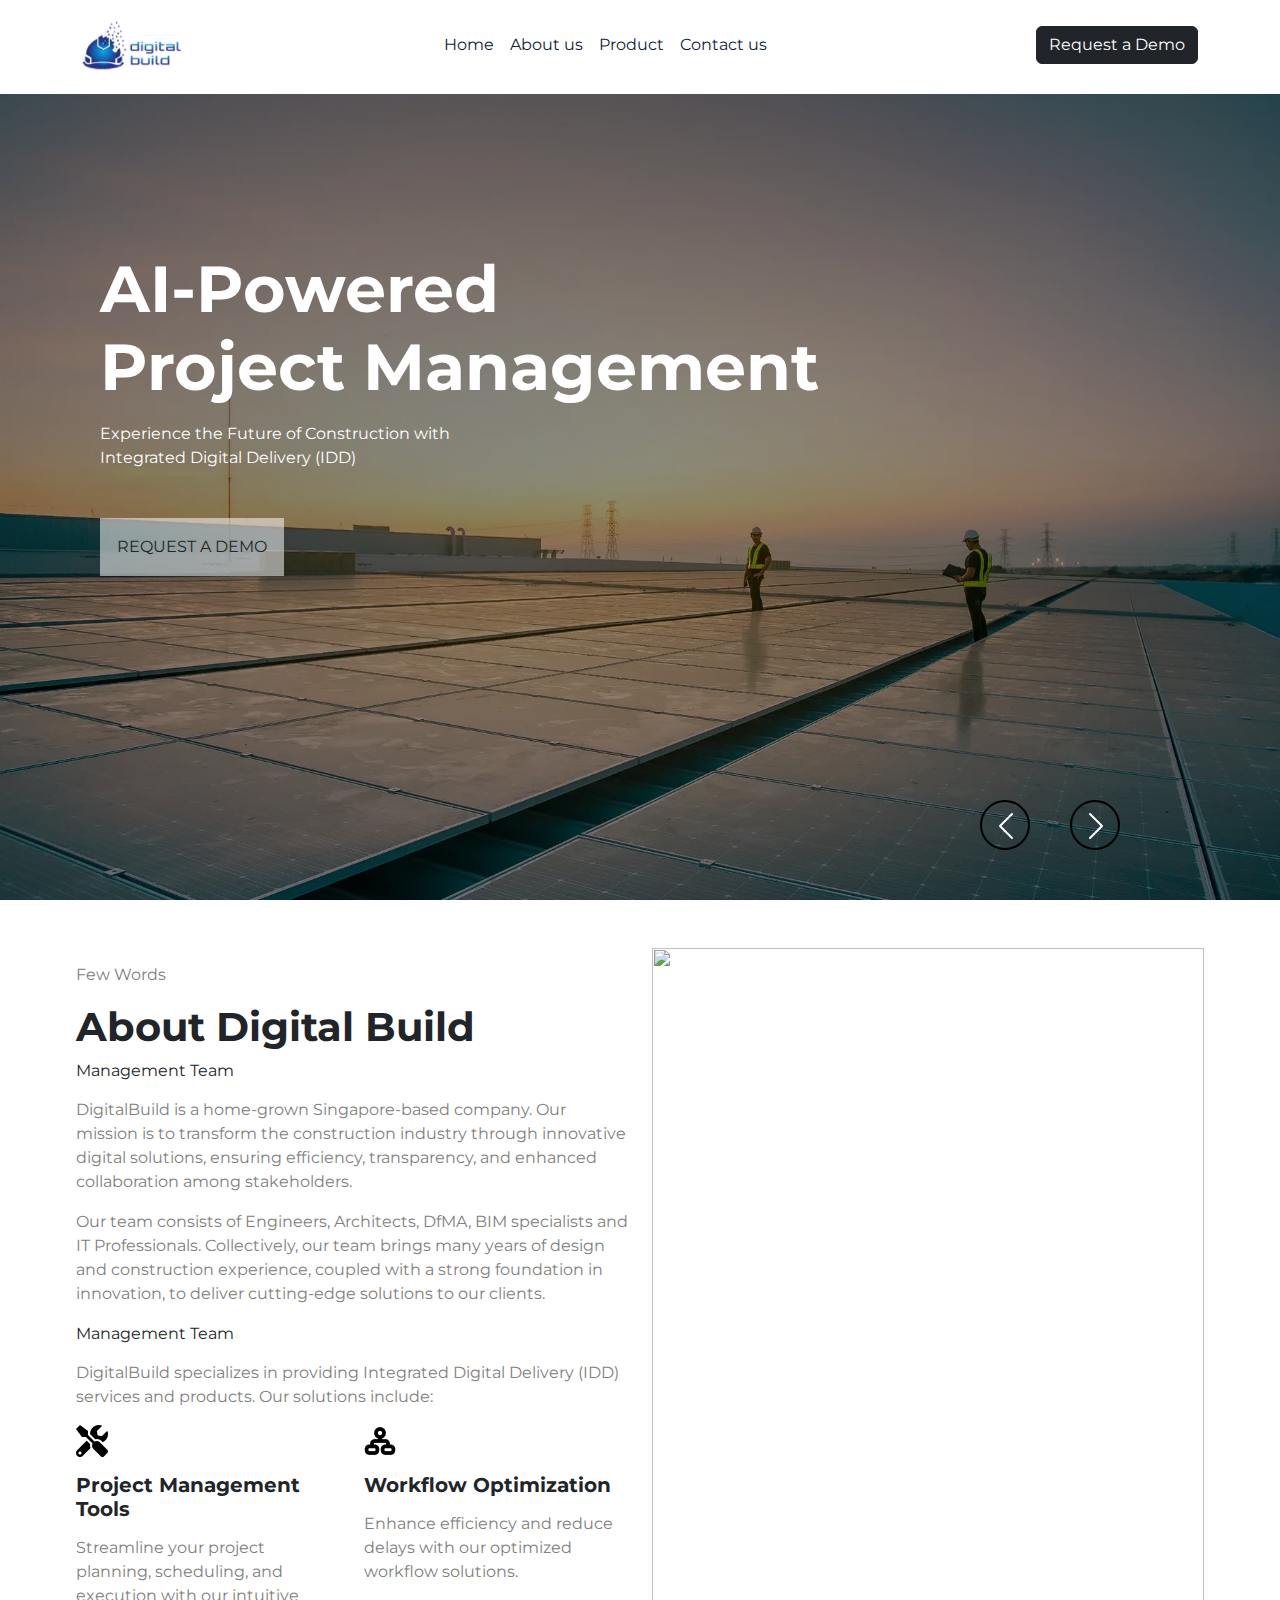
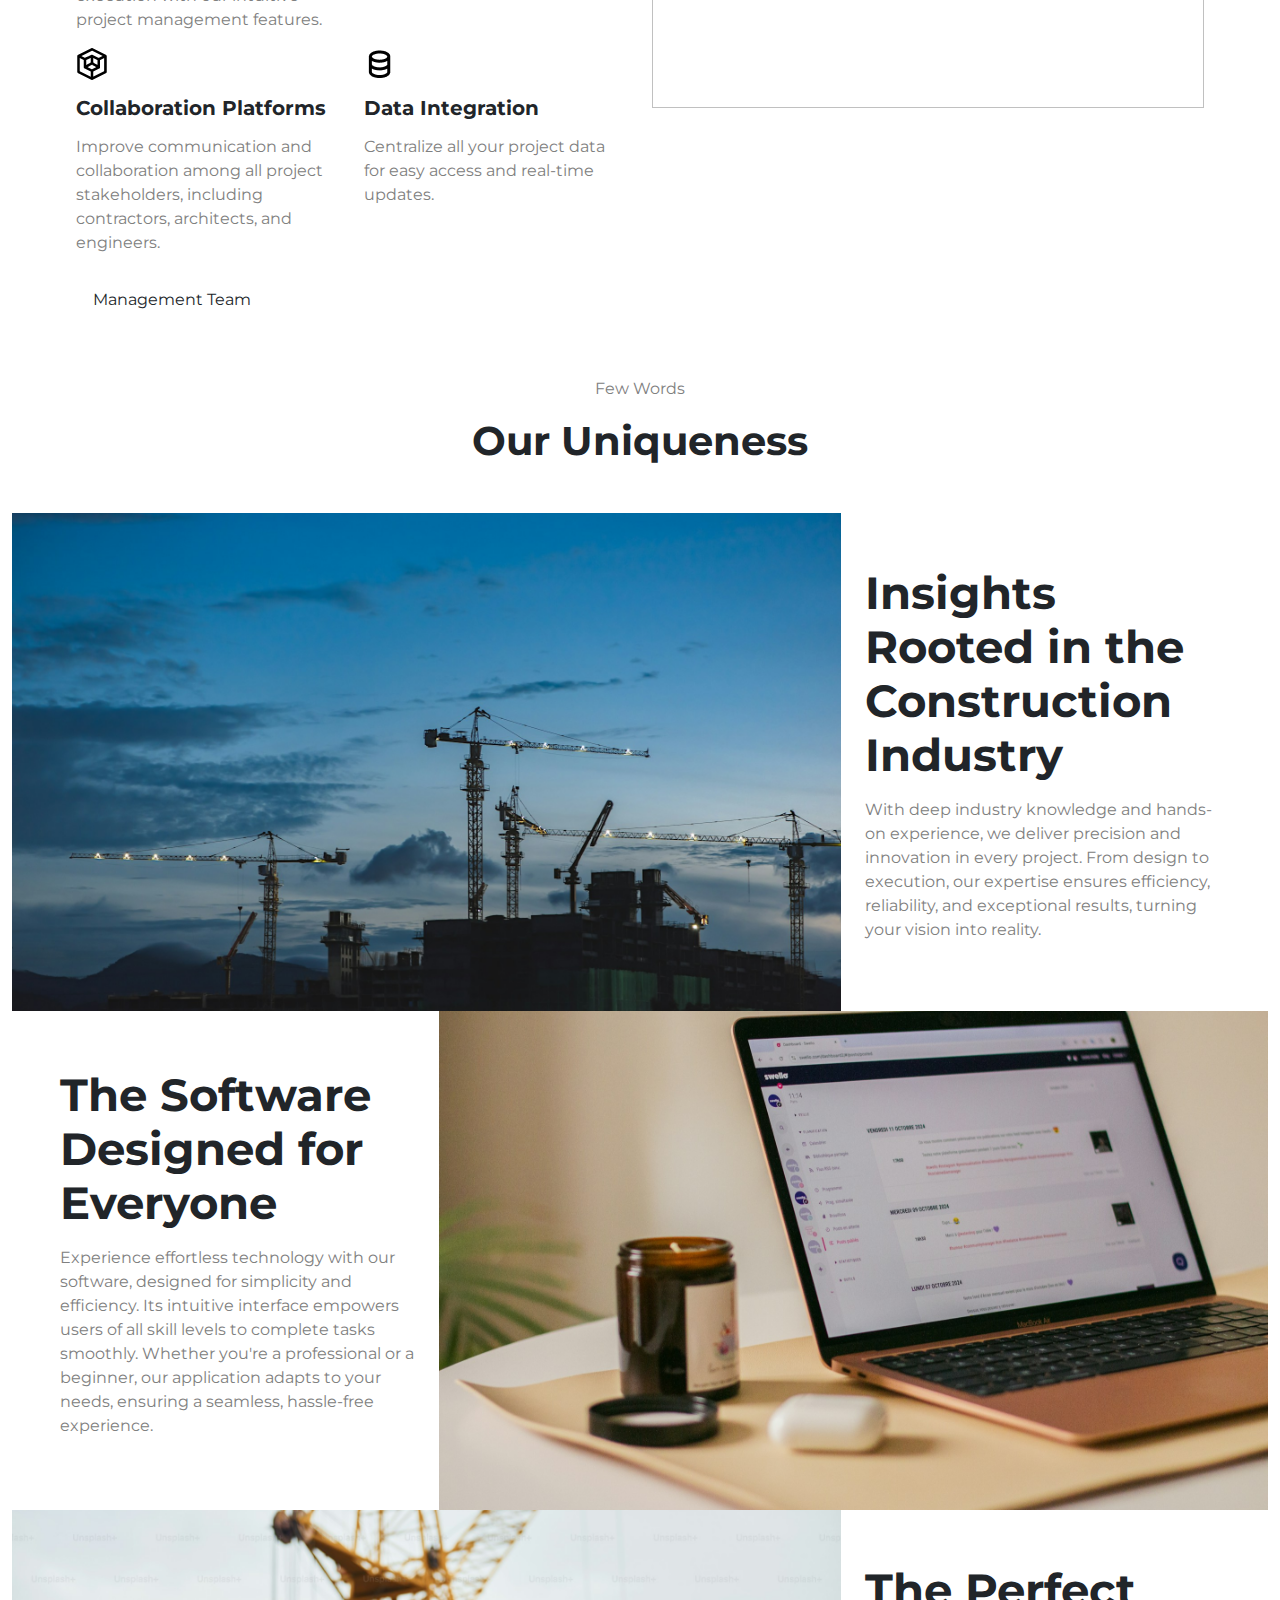
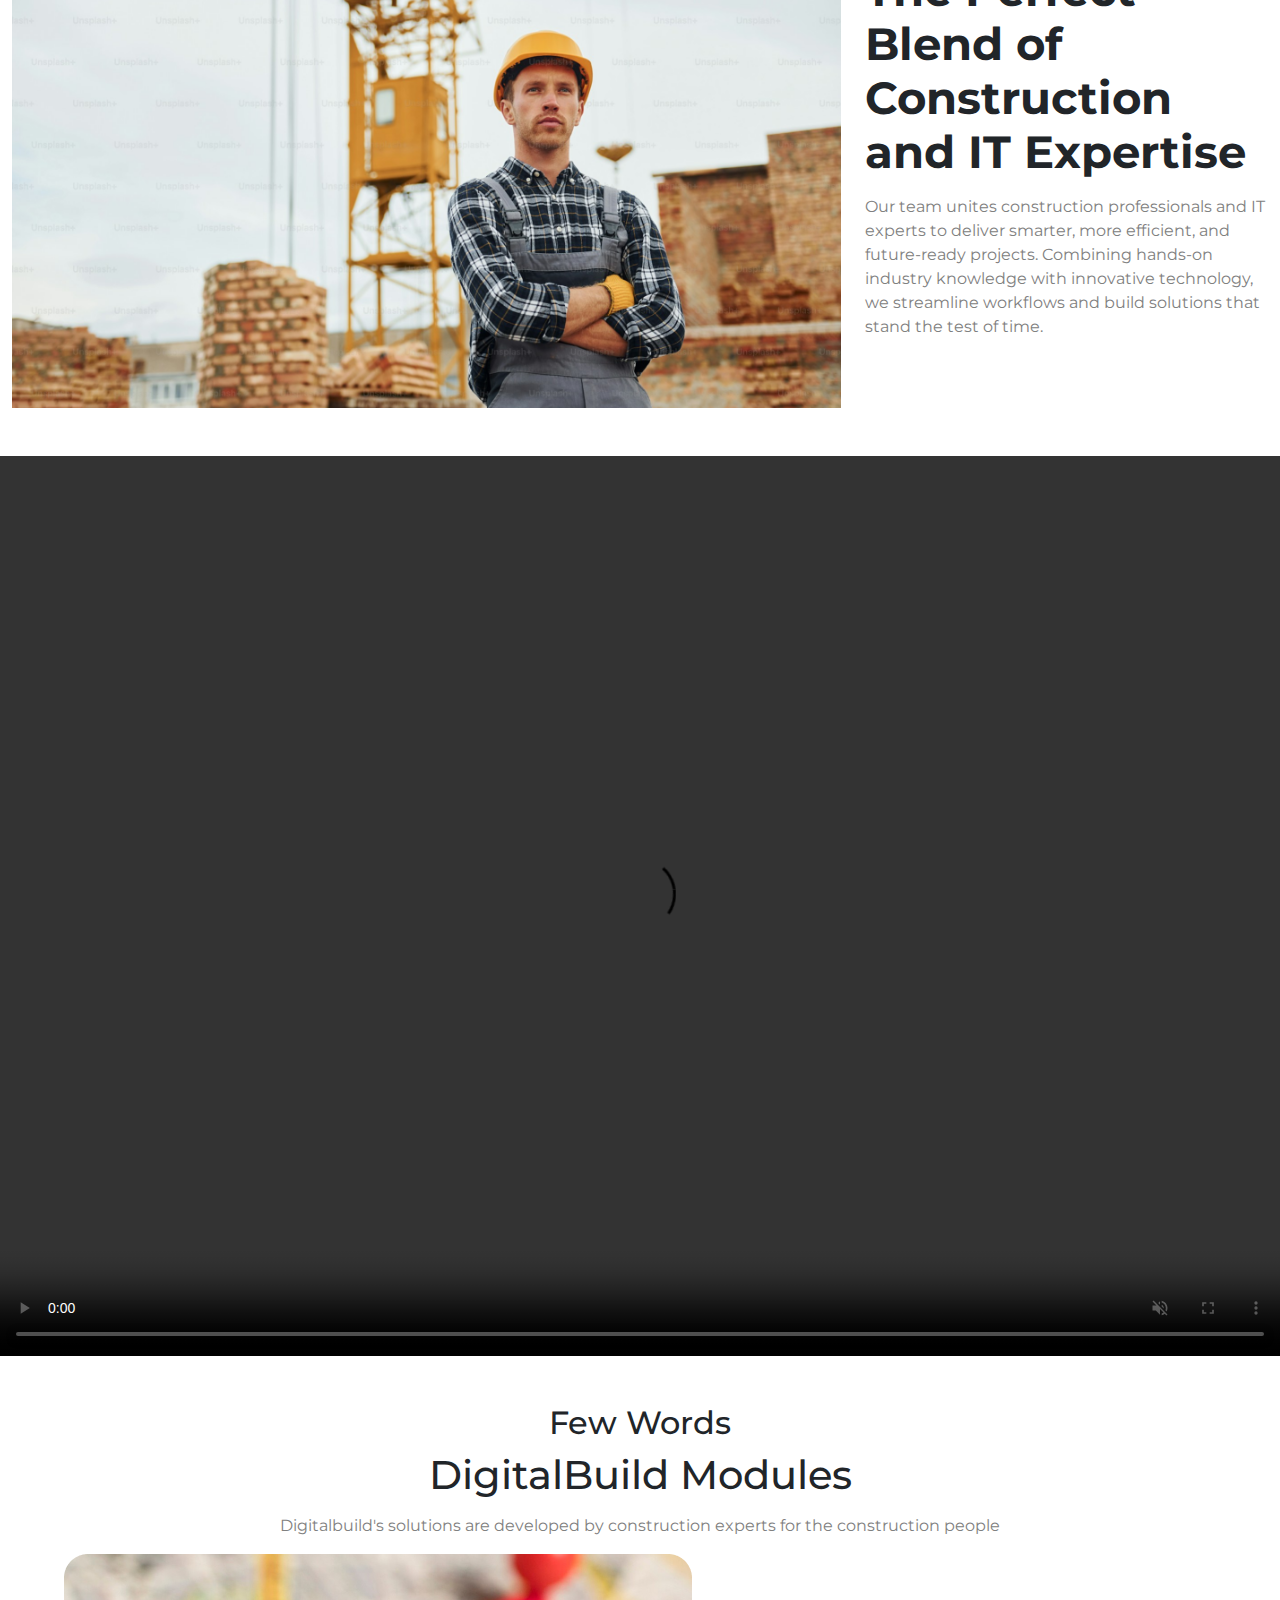
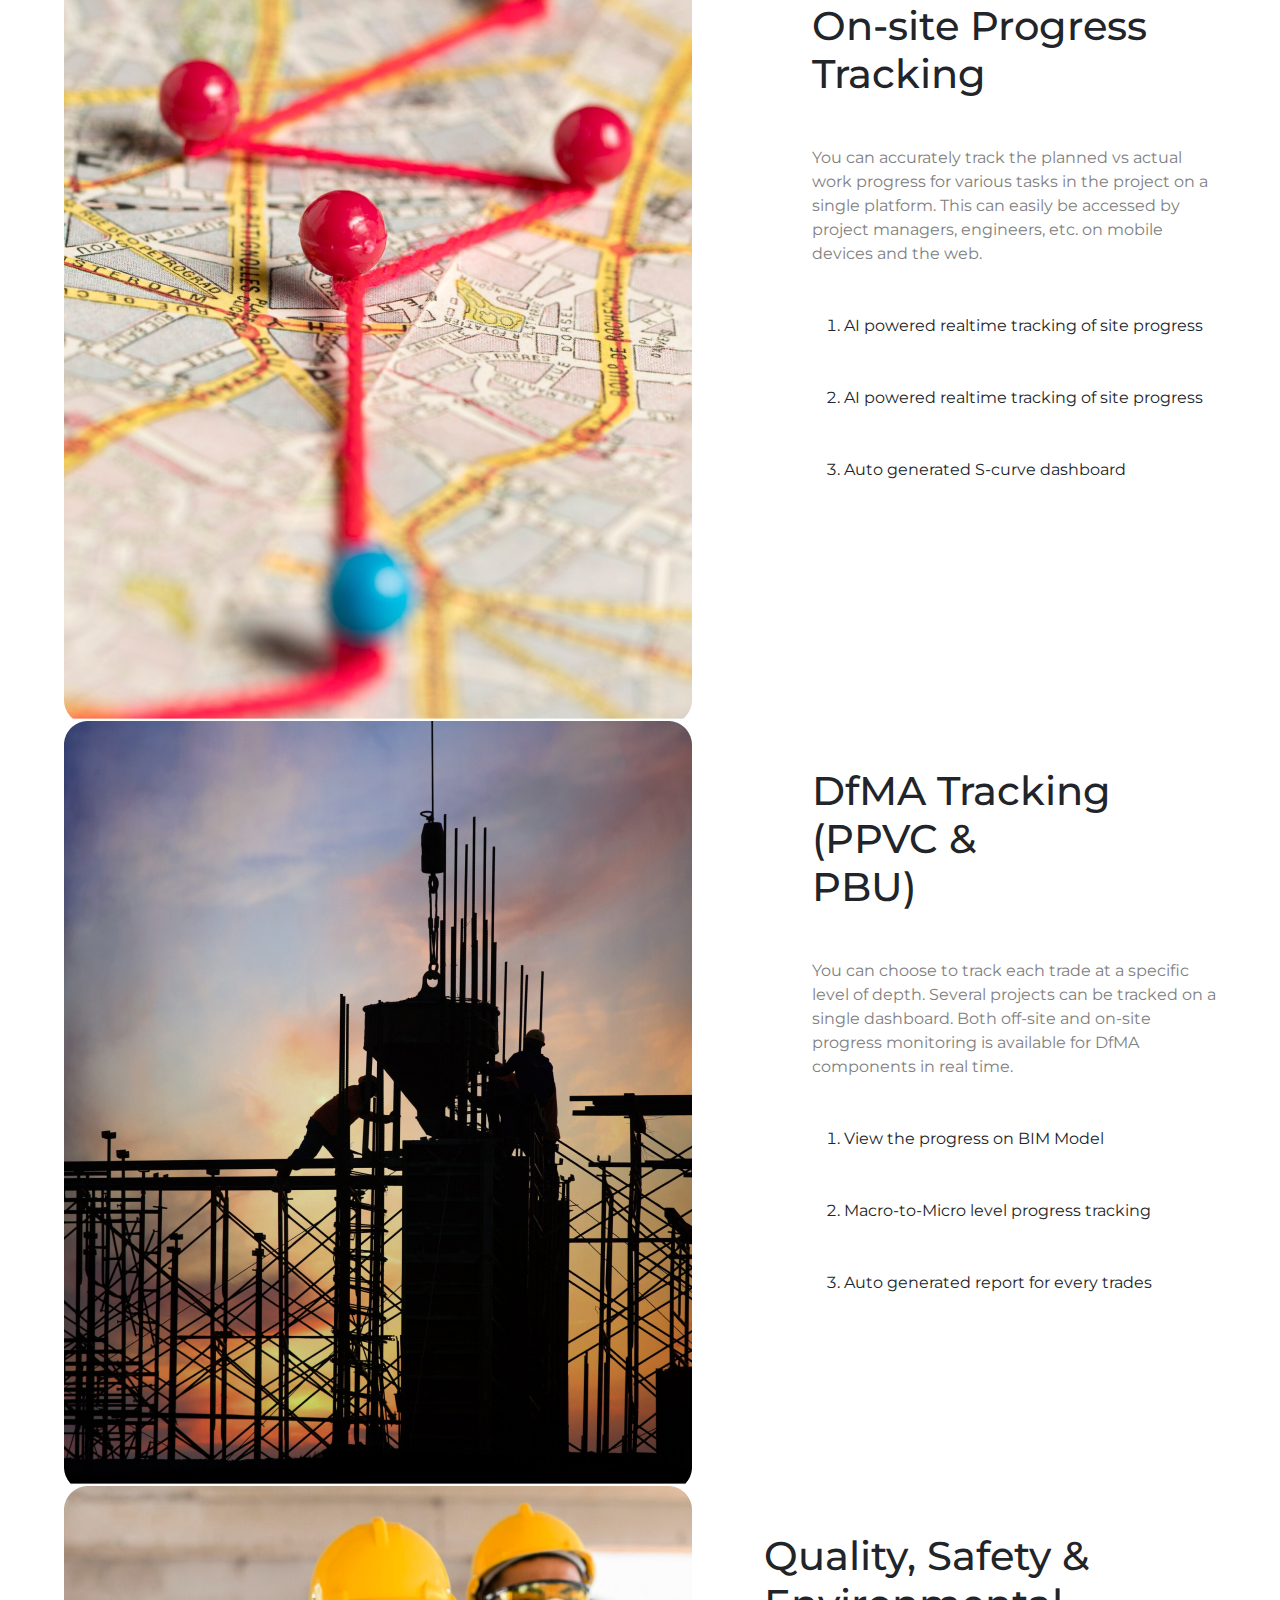
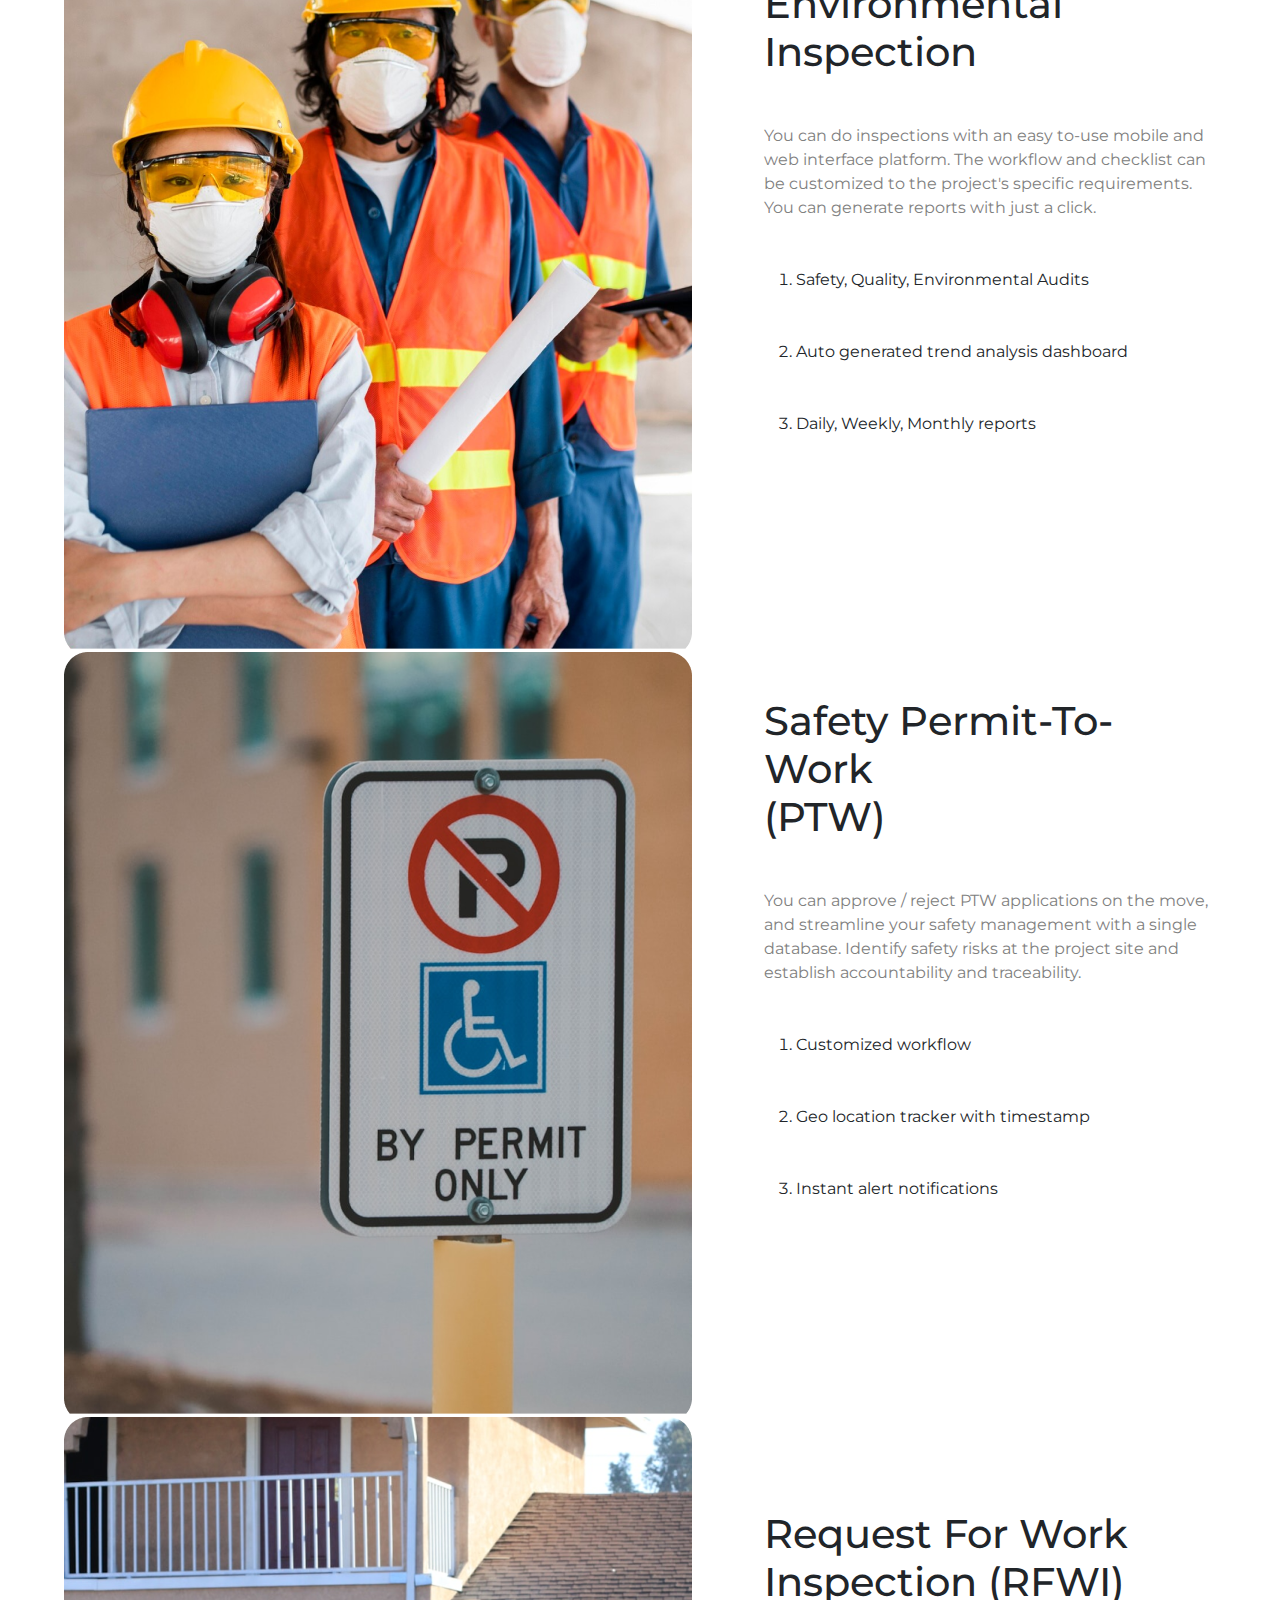
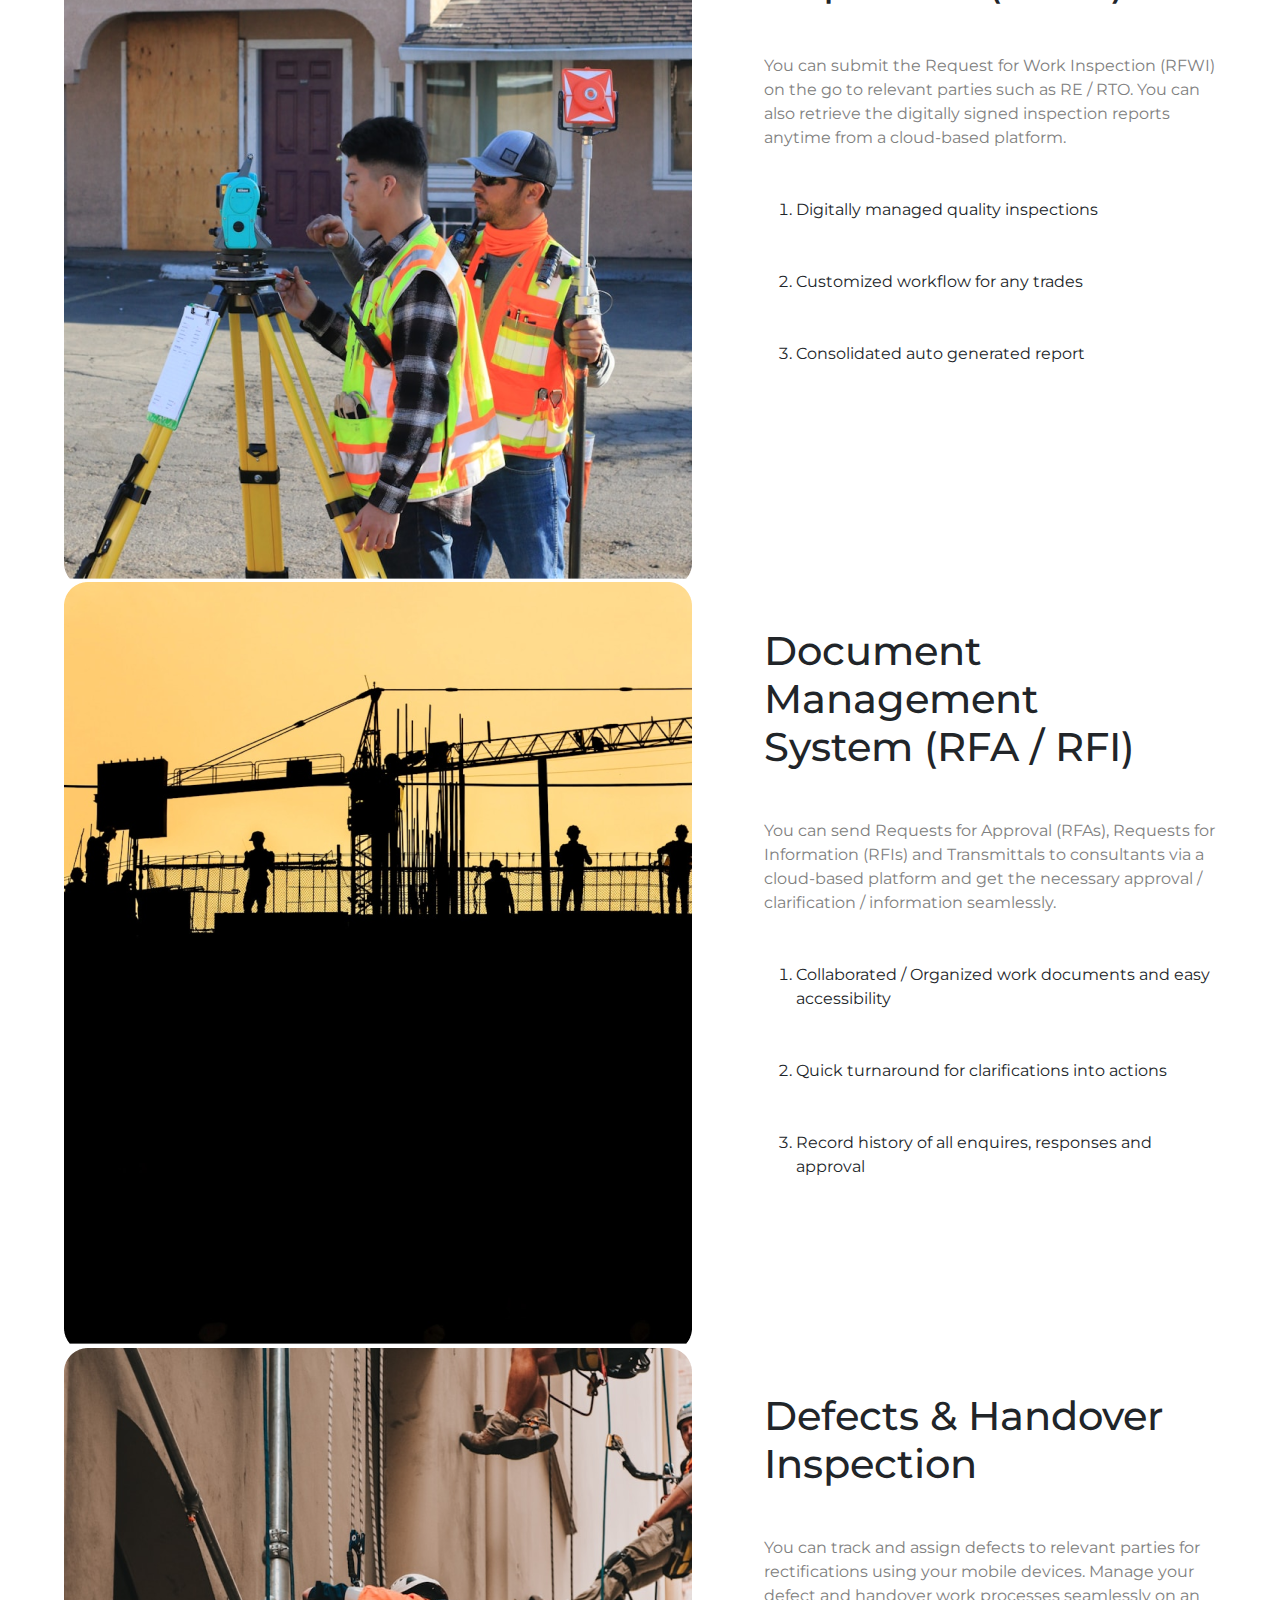
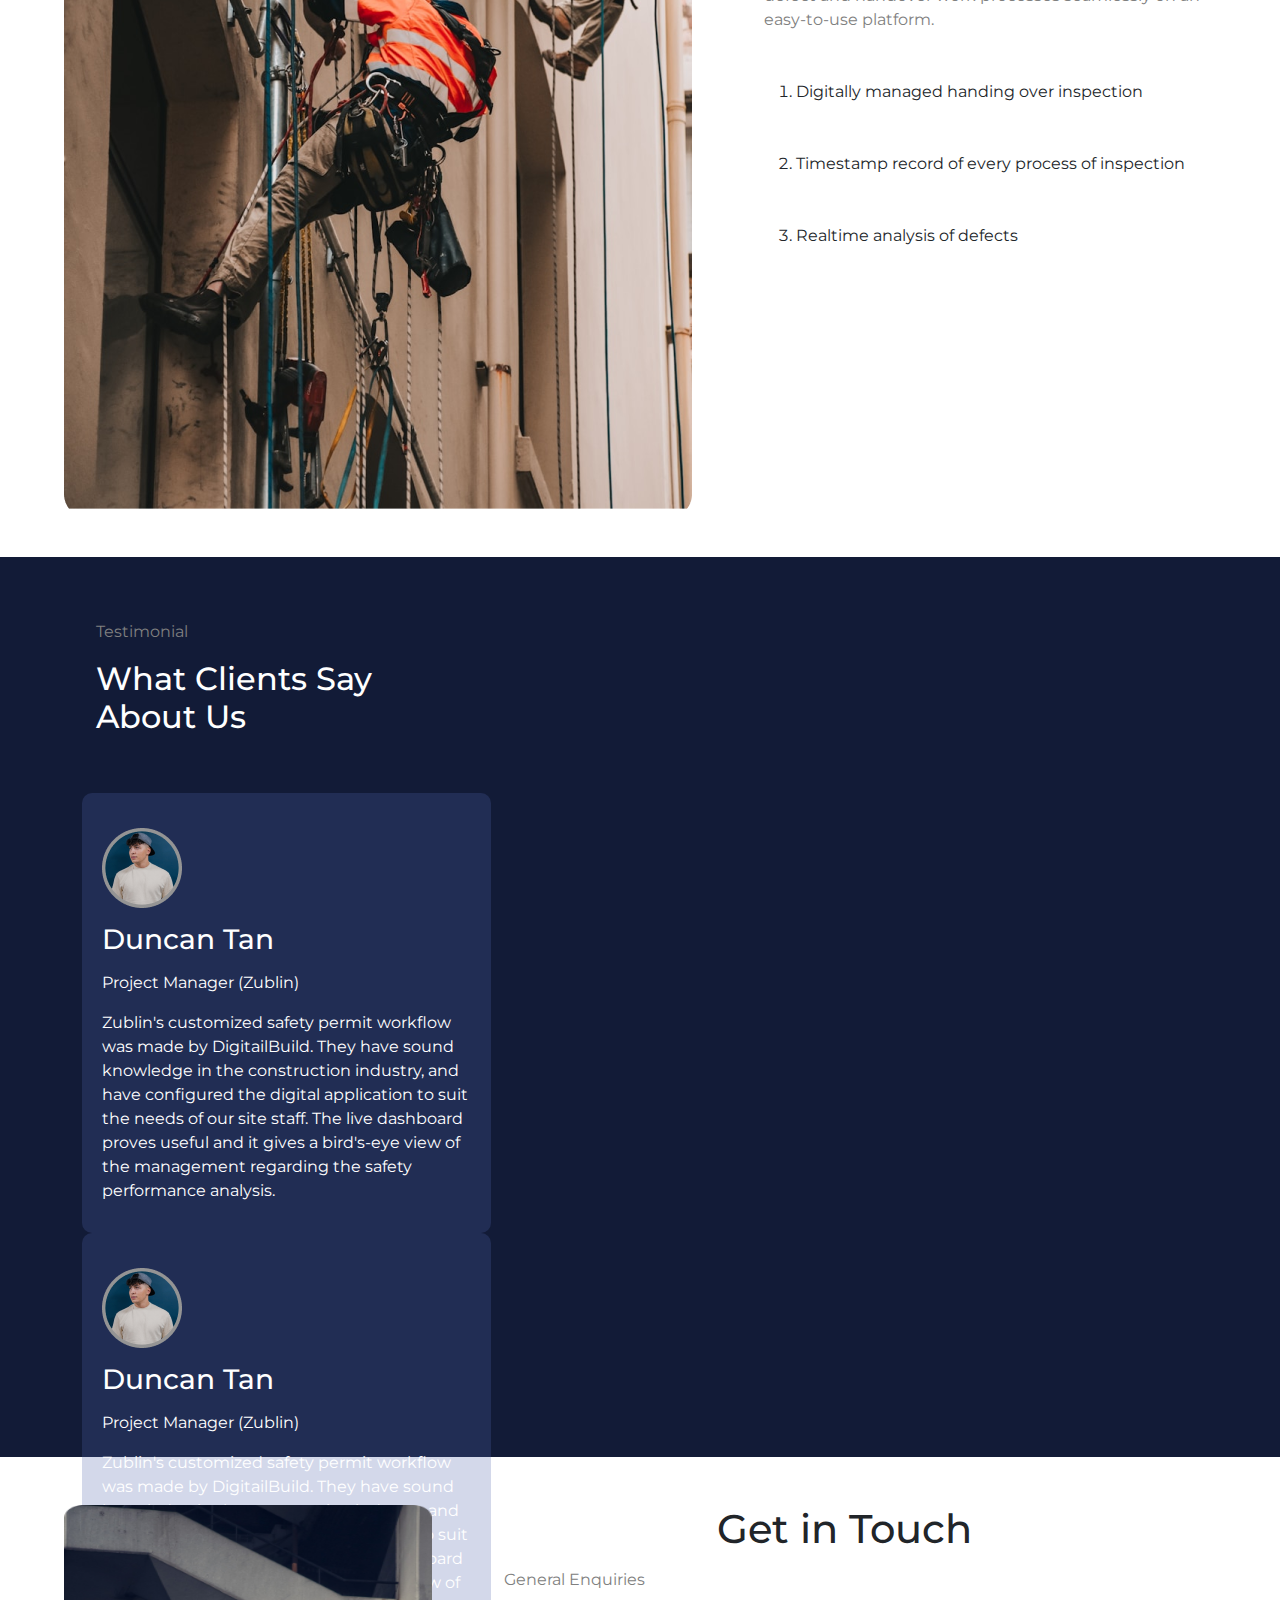
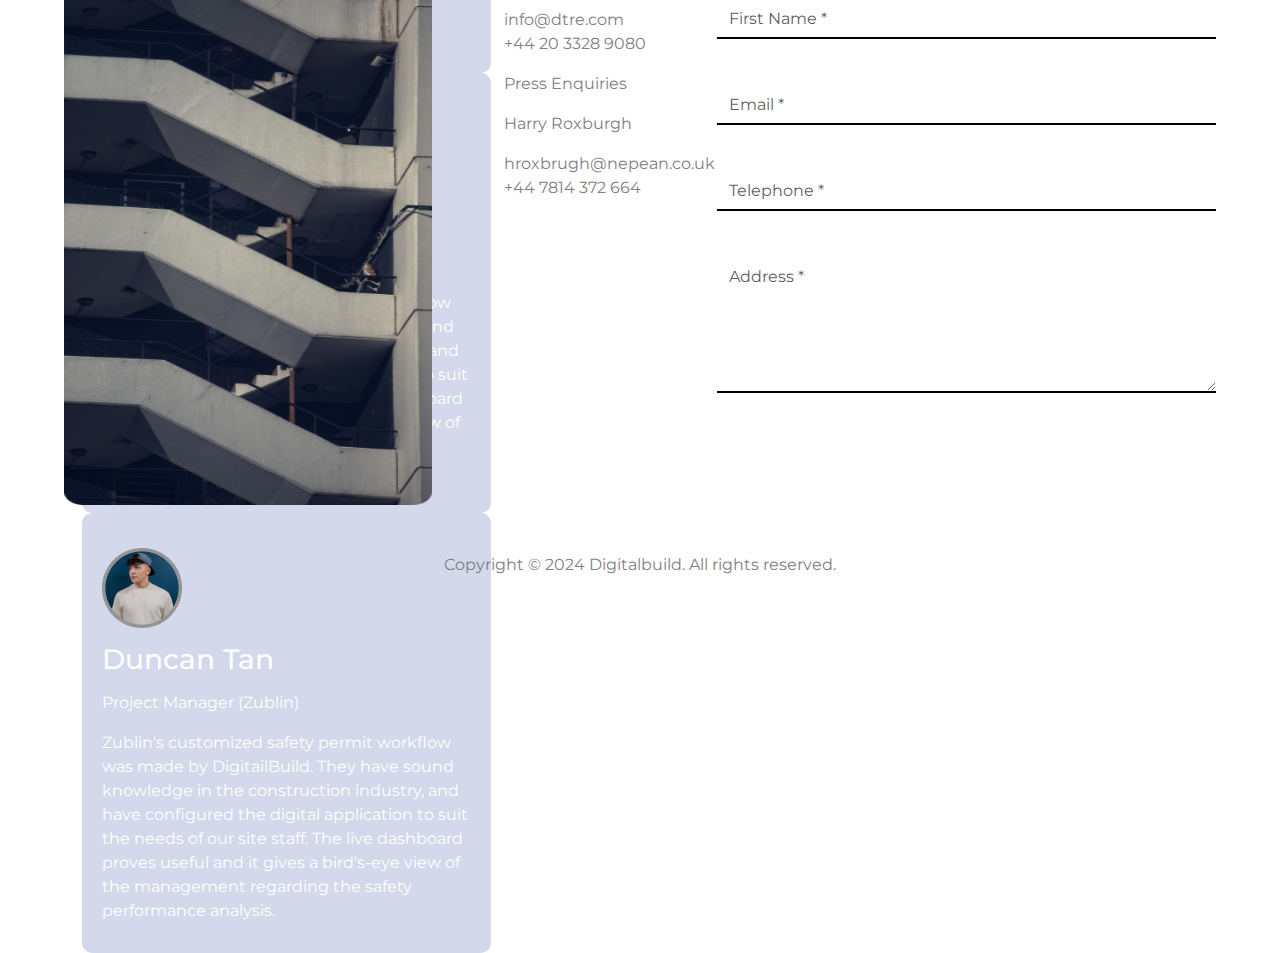
==== commit 39b4053a: "Add files via upload" ====
--- a/index.html
+++ b/index.html
@@ -141,6 +141,7 @@
                 <div class="col-md-6">
                     <p>Few Words</p>
                     <h1 style="font-weight: 700;">About Digital Build</h1>
+                    <a style="color: rgb(33 37 41);text-decoration: none;" href="management.html">Management Team</a>
                     <p>
                         DigitalBuild is a home-grown Singapore-based company. Our mission is to transform the
                         construction
@@ -152,6 +153,7 @@
                         Collectively, our team brings many years of design and construction experience, coupled with a
                         strong foundation in innovation, to deliver cutting-edge solutions to our clients.
                     </p>
+                    <a style="color: rgb(33 37 41);text-decoration: none;" href="management.html">Management Team</a>
                     <p>
                         DigitalBuild specializes in providing Integrated Digital Delivery (IDD) services and products.
                         Our
@@ -185,7 +187,7 @@
                     </div>
 
                     <a href="management.html">
-                        <button class="btn btn-dark p-3" style="border-radius: 0px;">Management Team</button>
+                        <button class="btn p-3" style="border-radius: 0px;">Management Team</button>
                     </a>
                 </div>
                 <div class="col-md-6">
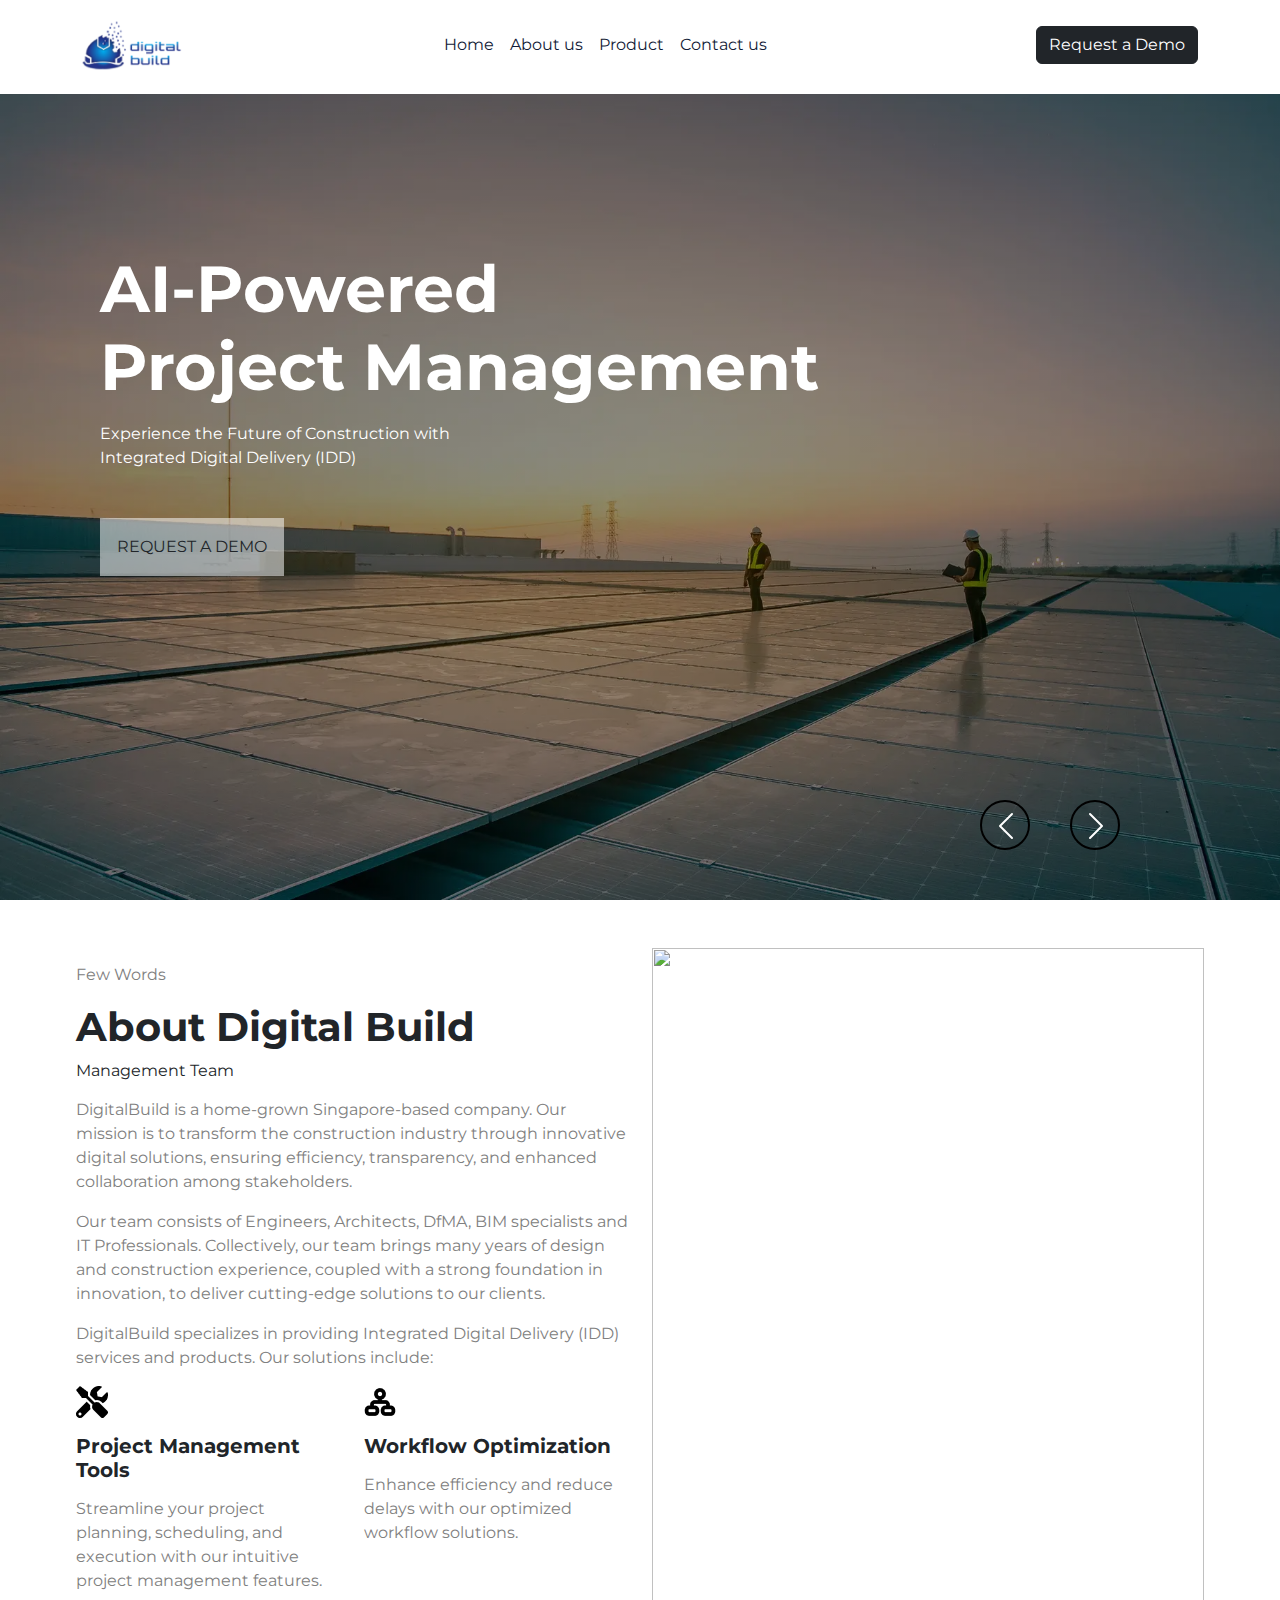
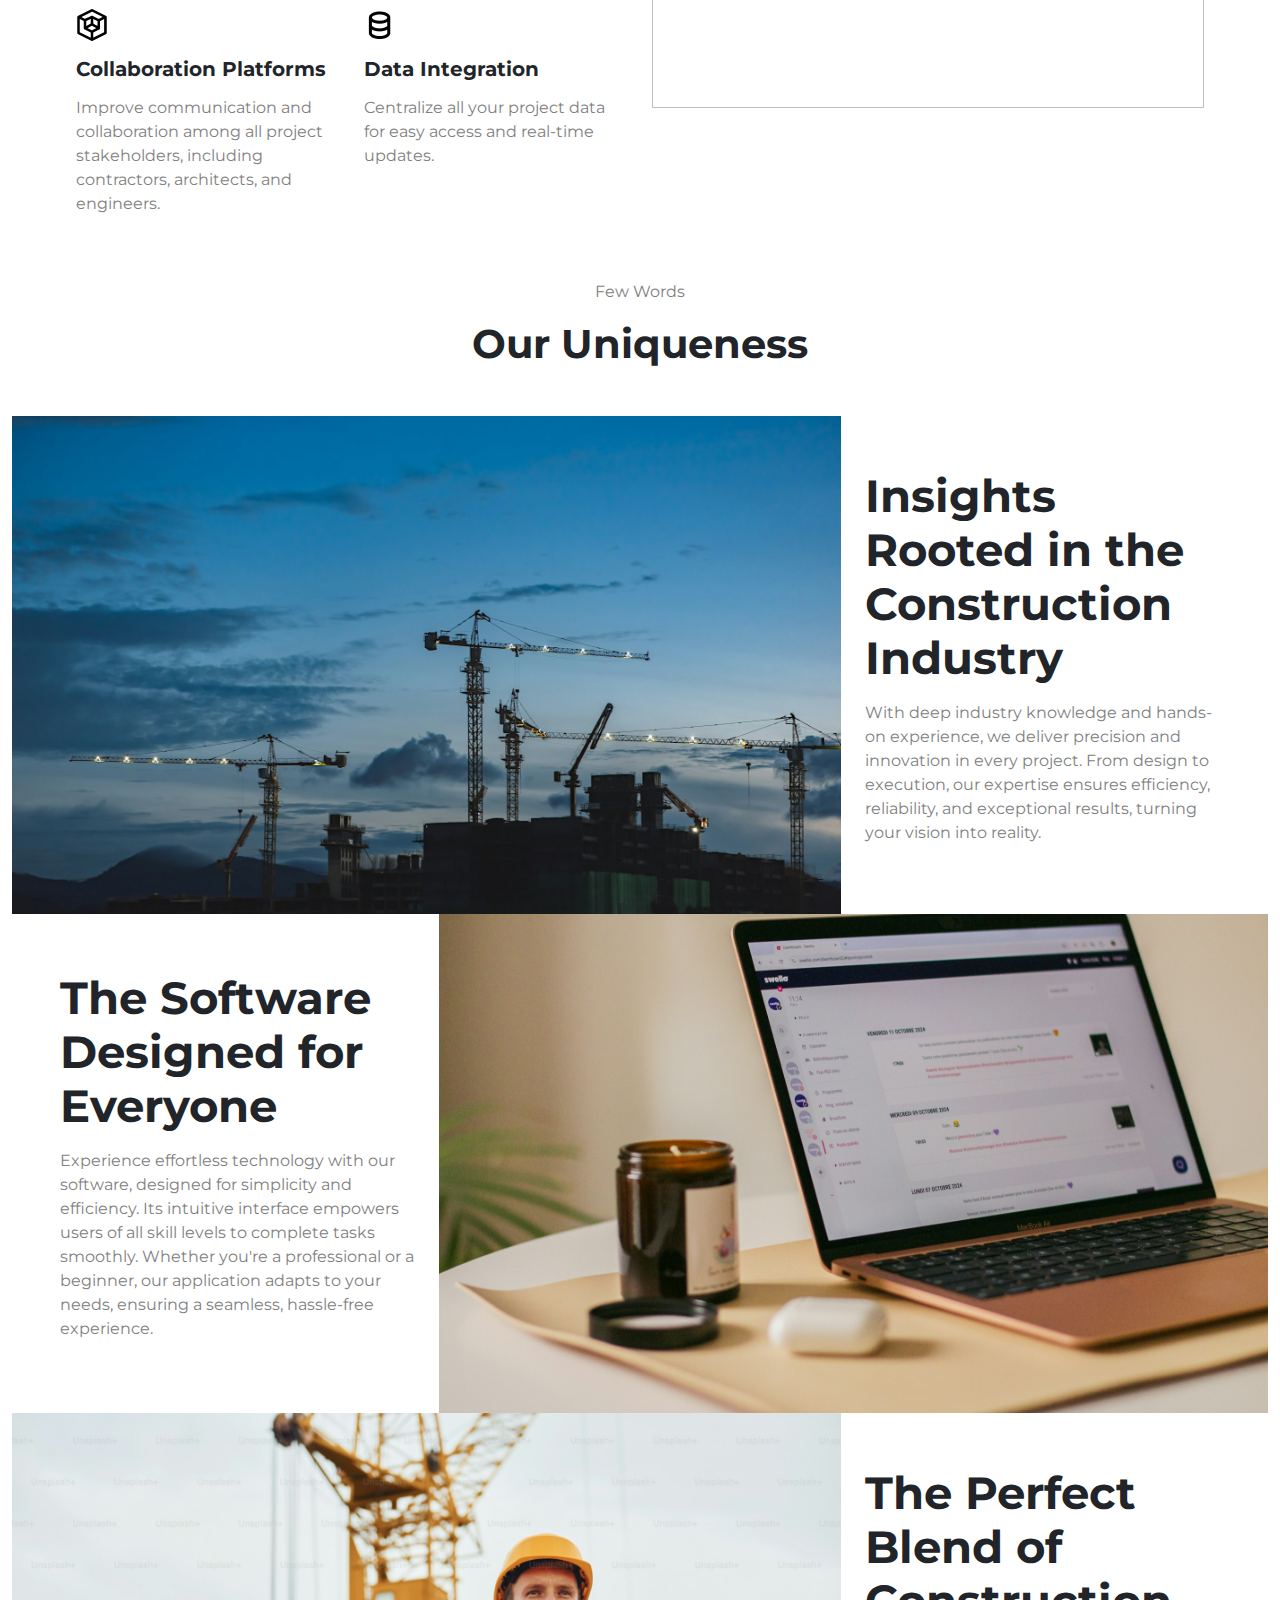
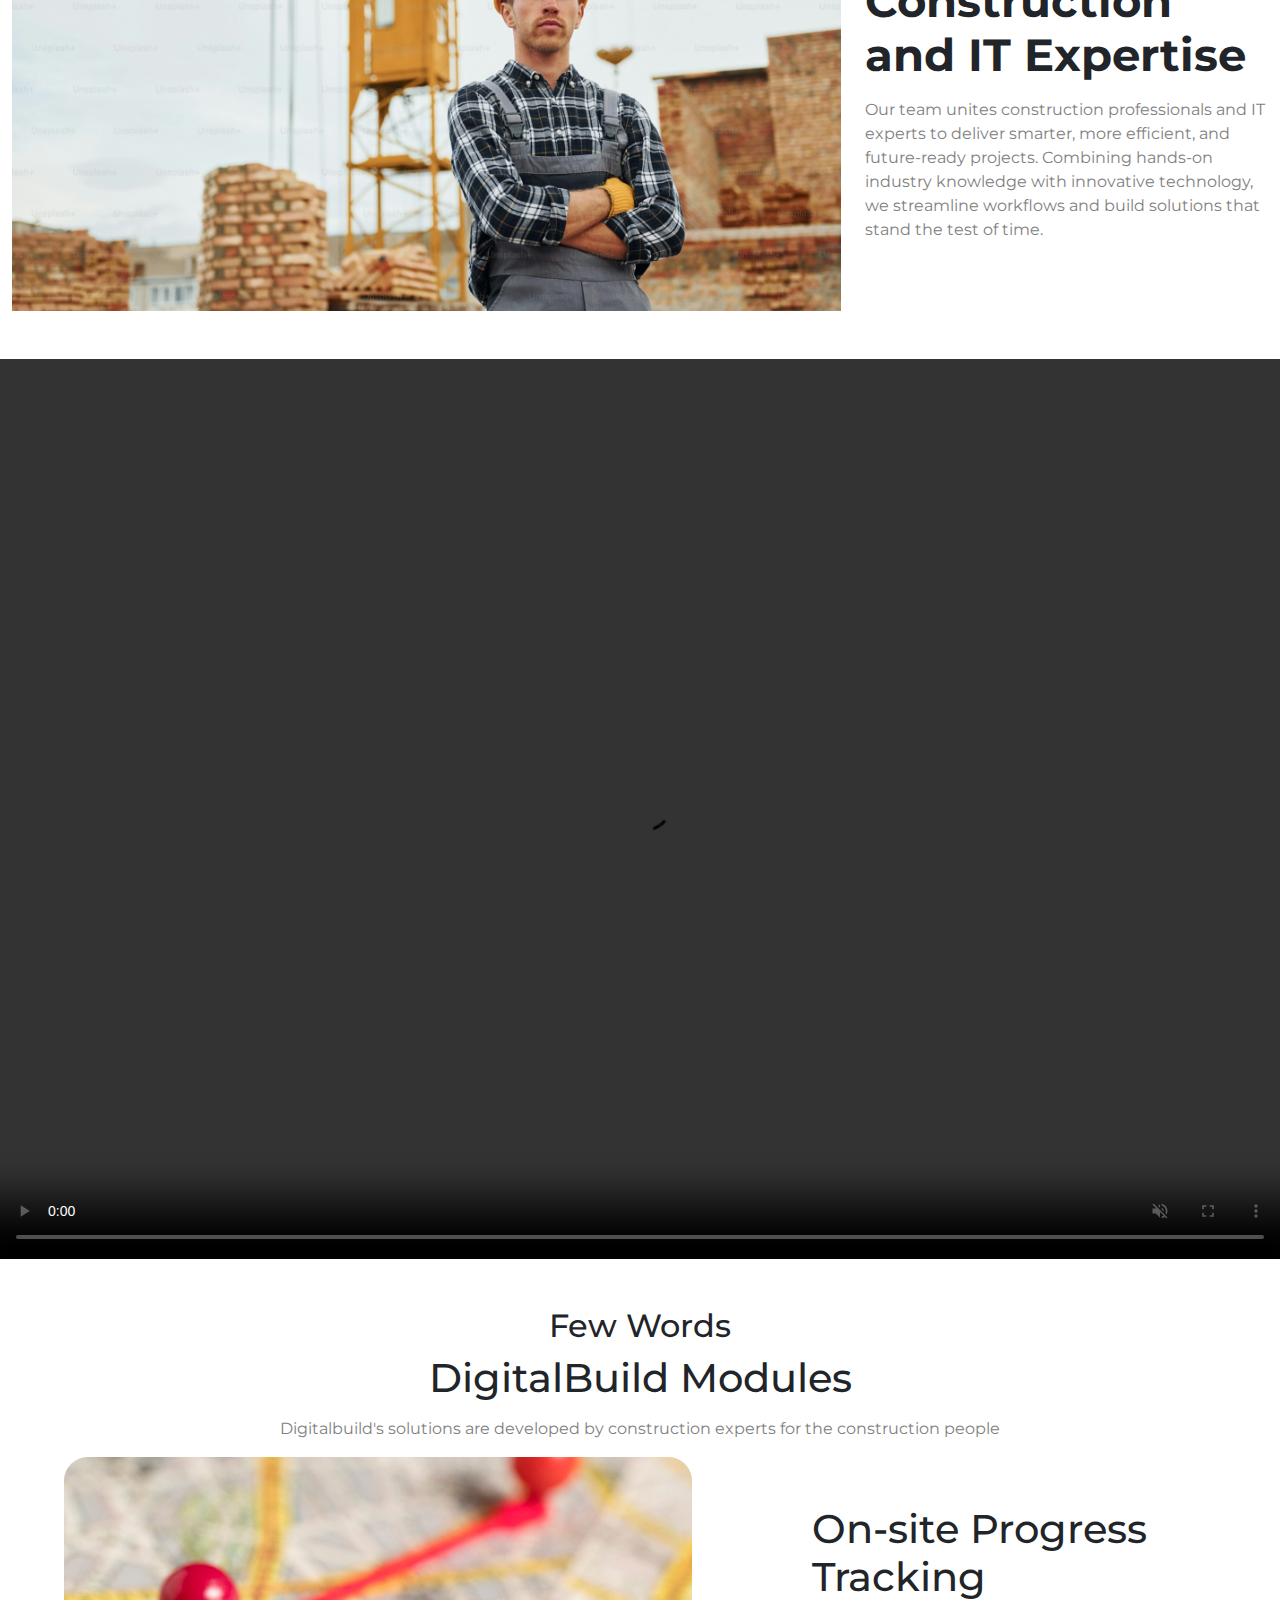
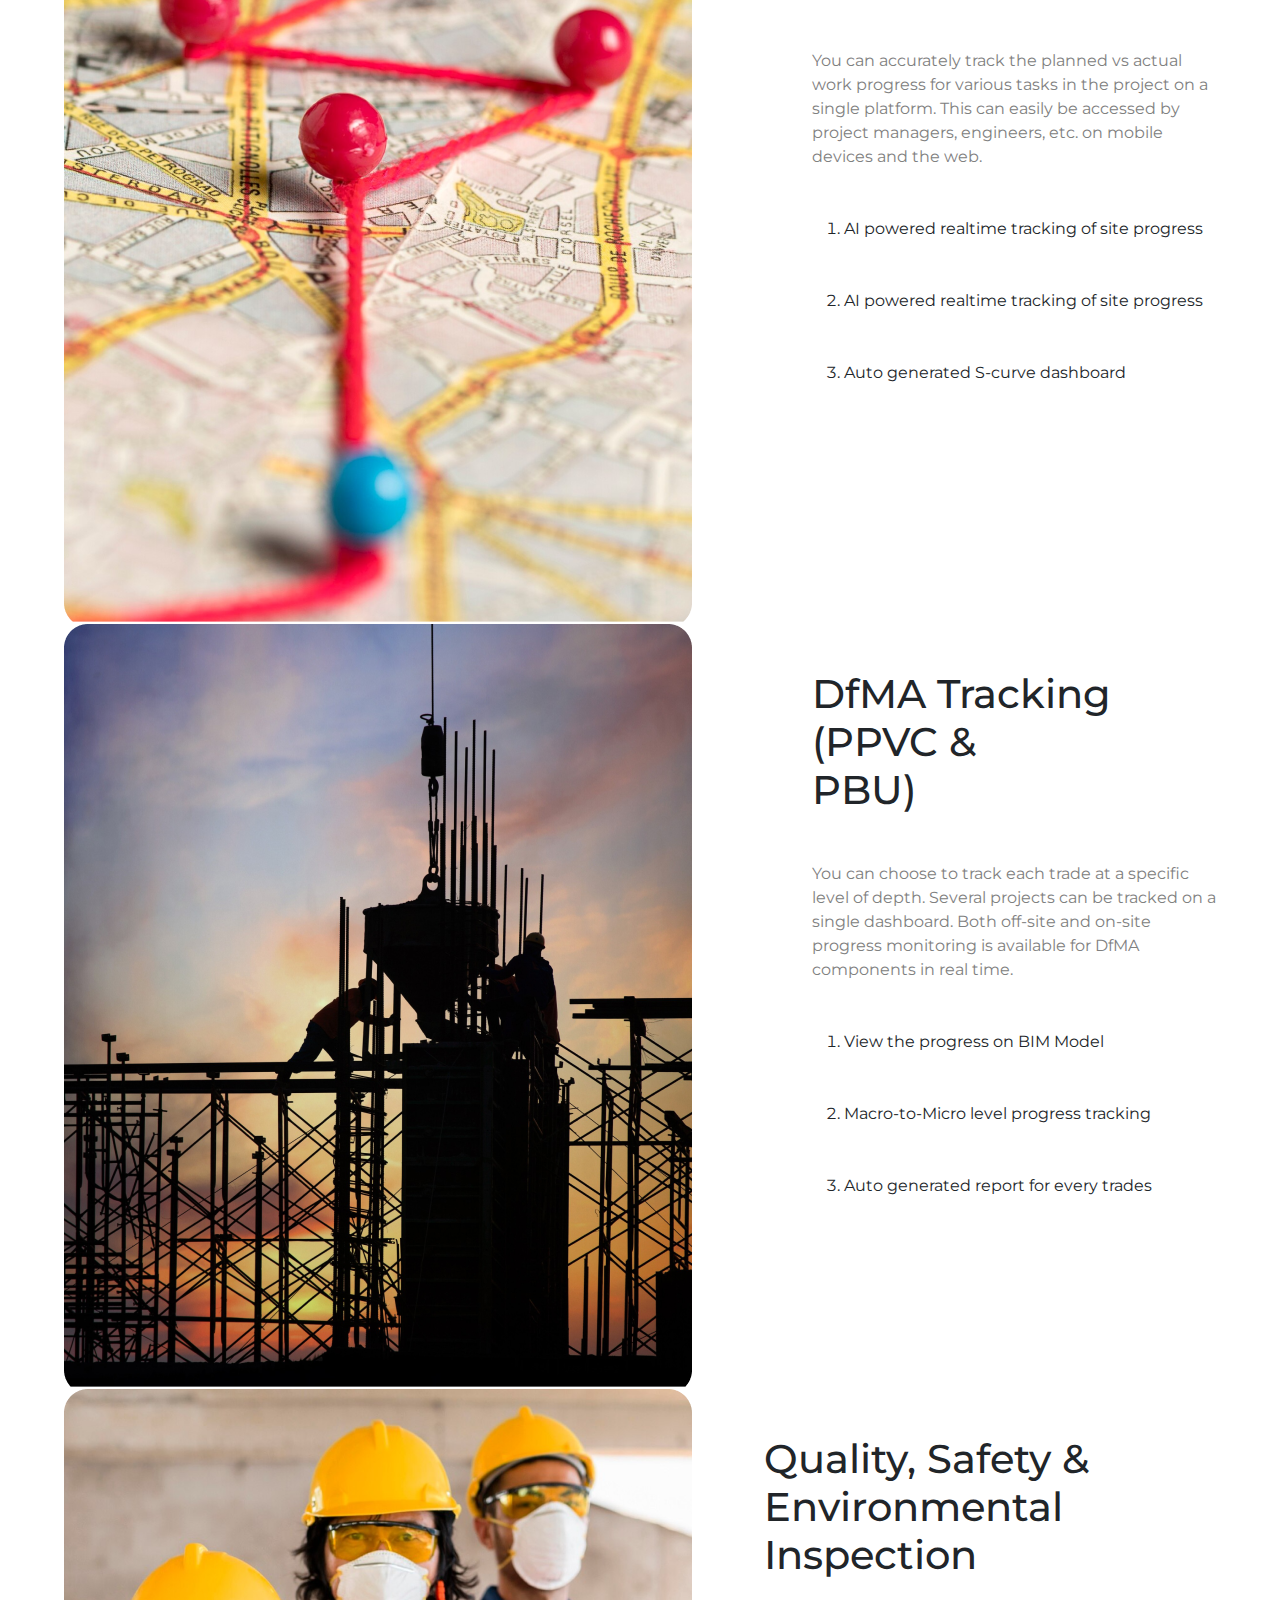
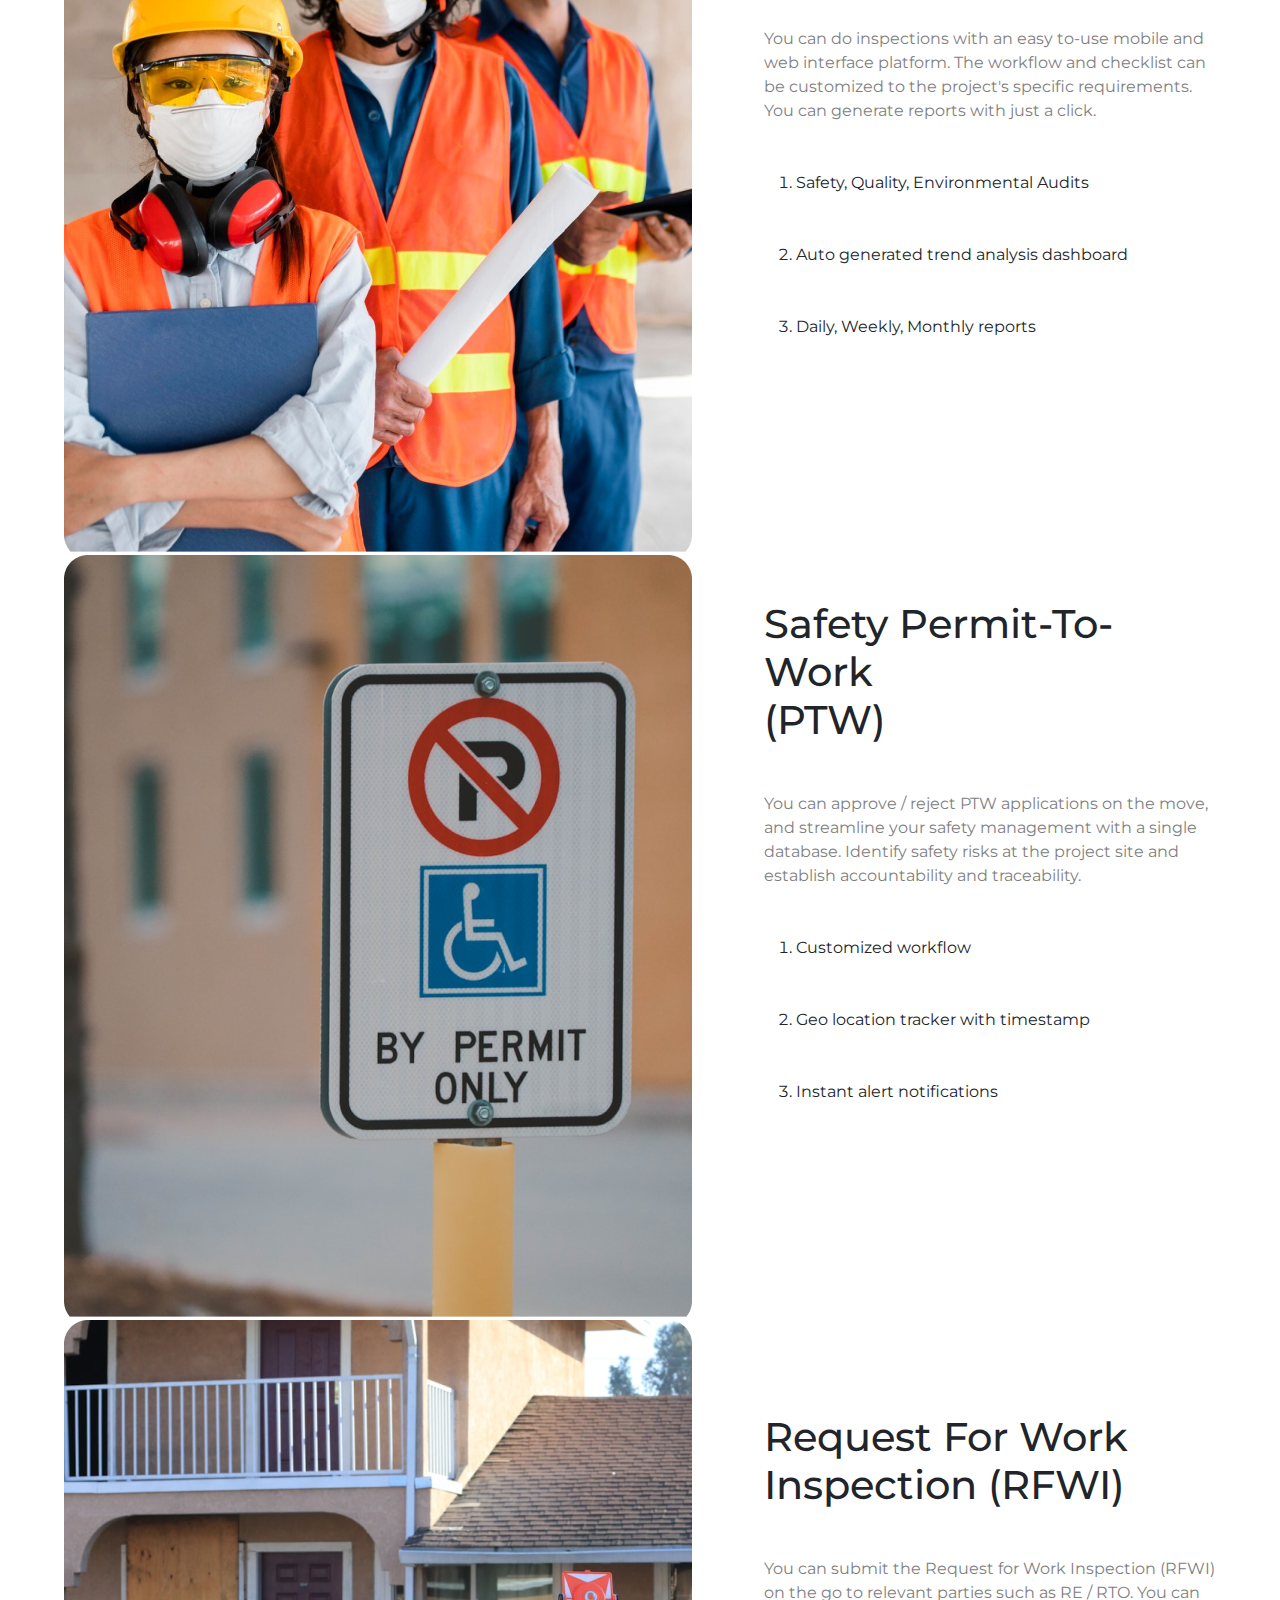
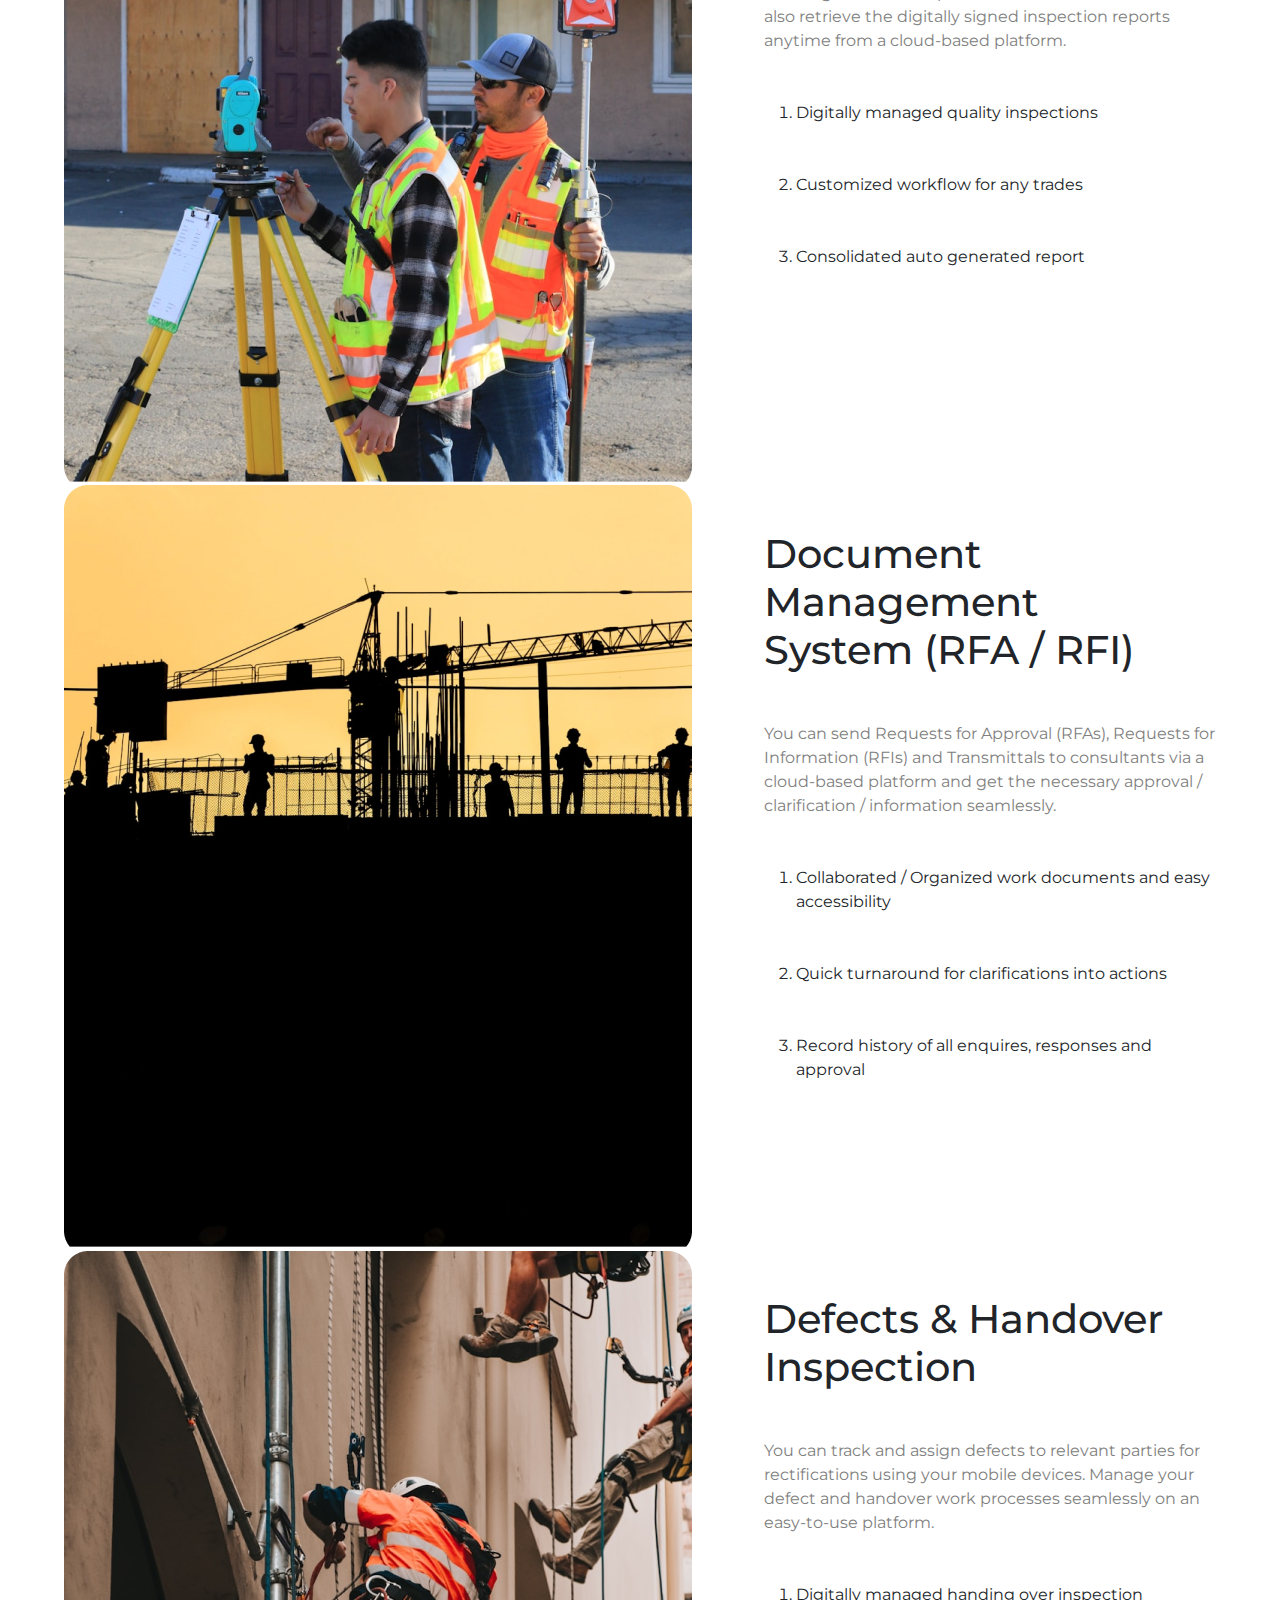
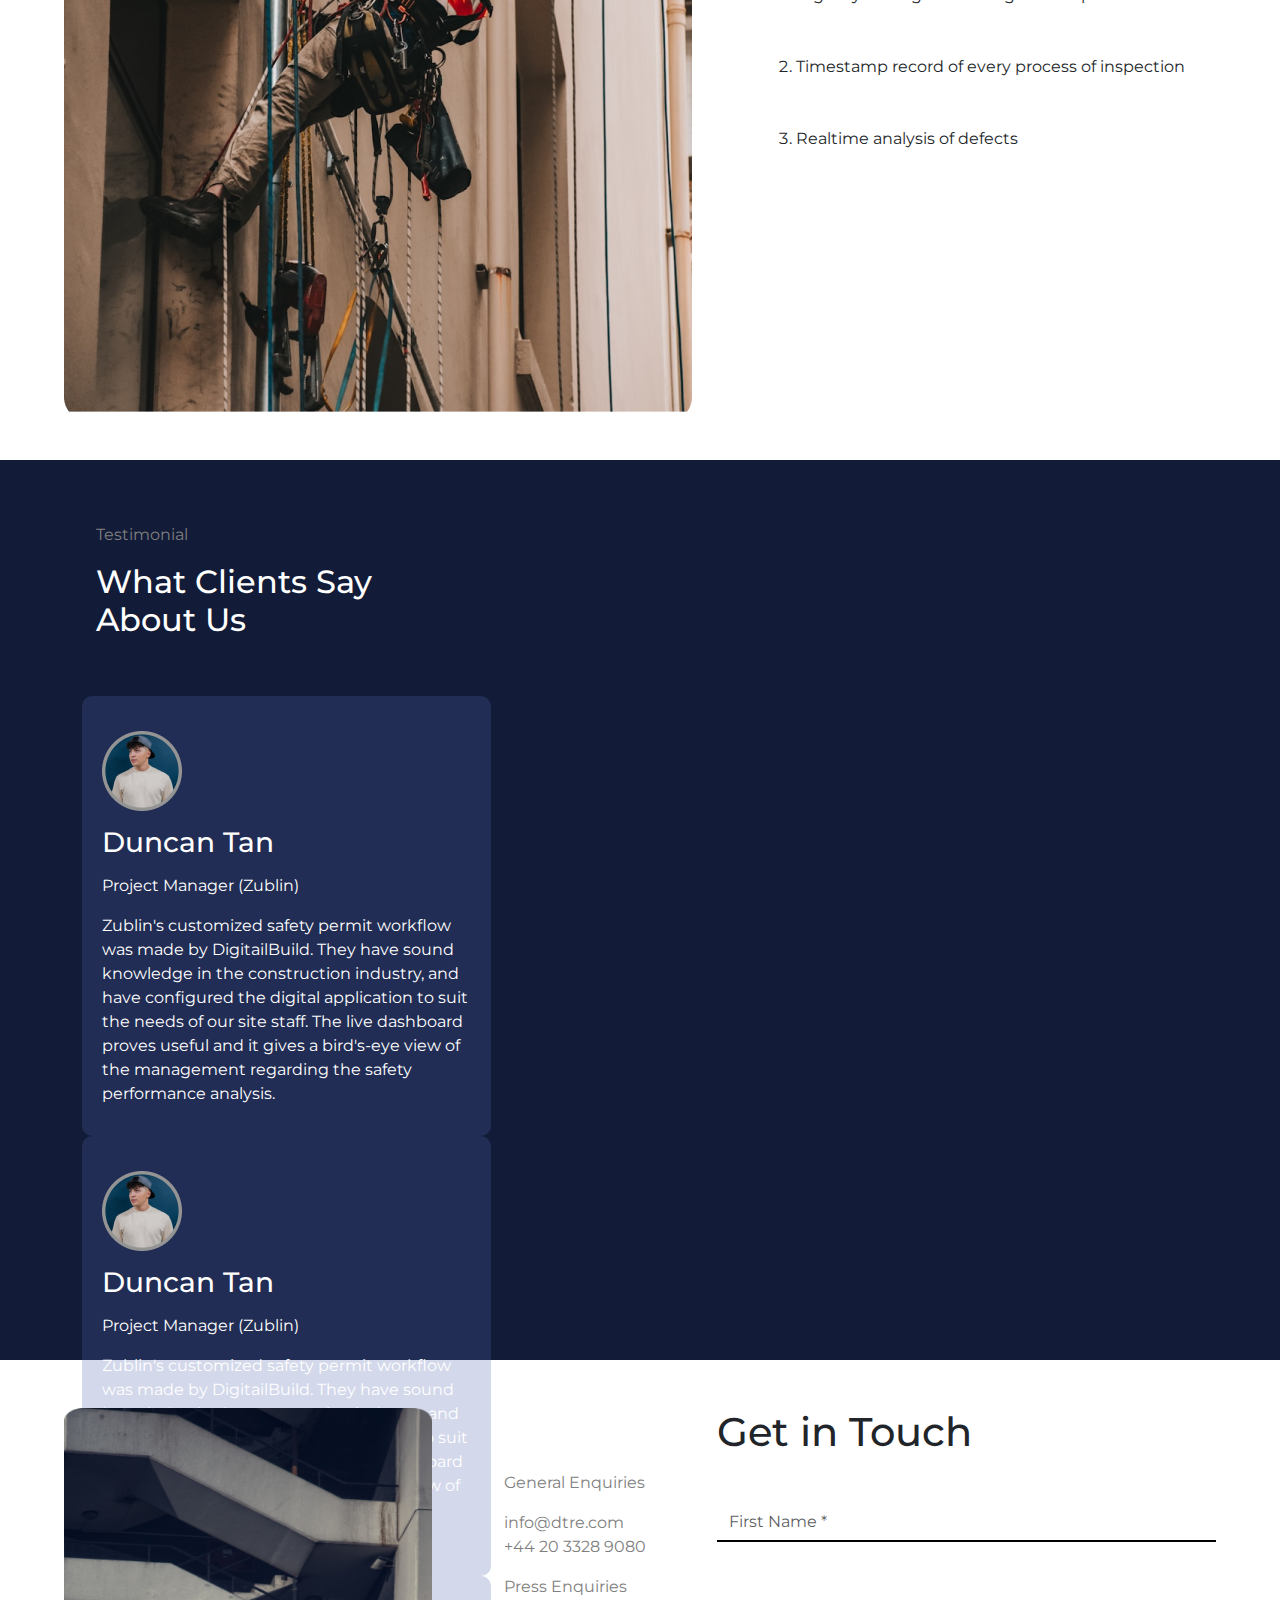
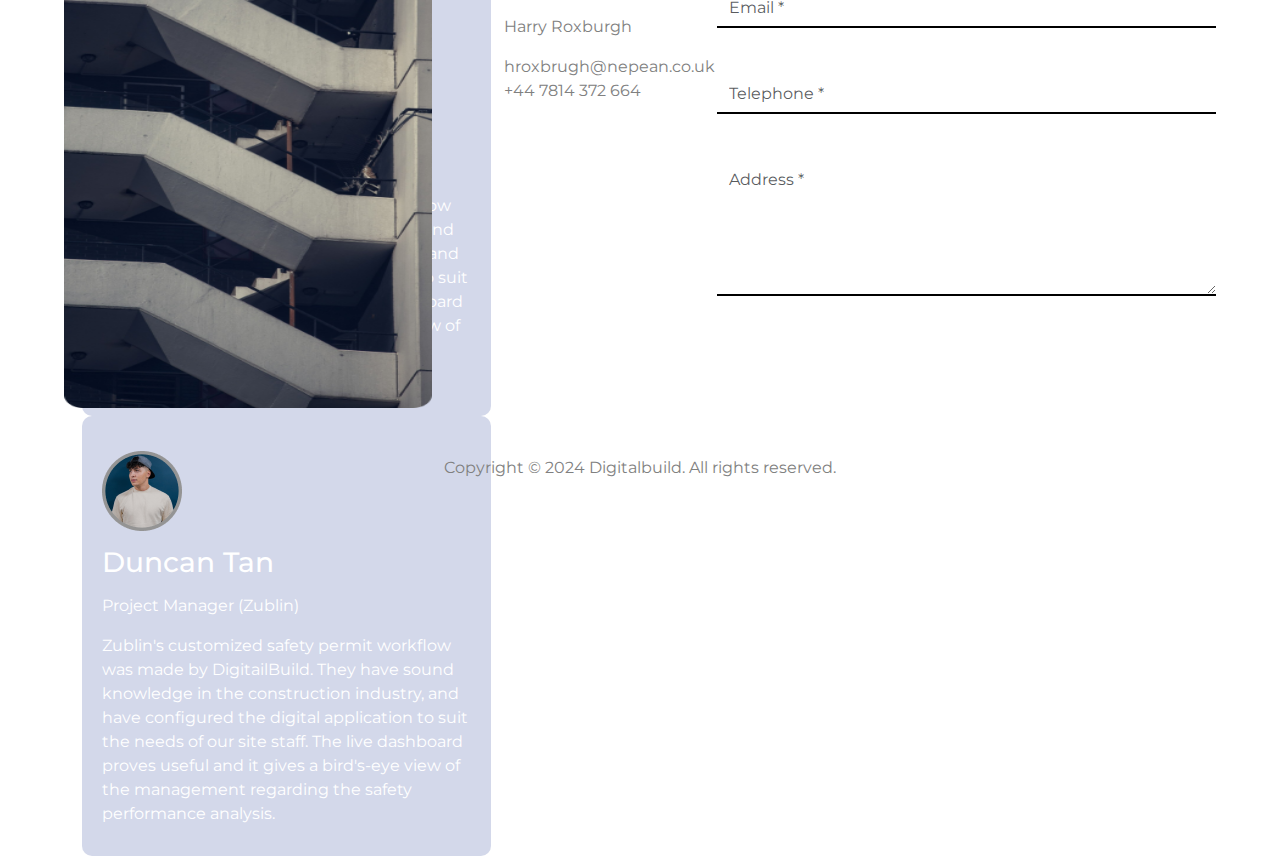
==== commit 6507a64e: "Add files via upload" ====
--- a/index.html
+++ b/index.html
@@ -153,7 +153,6 @@
                         Collectively, our team brings many years of design and construction experience, coupled with a
                         strong foundation in innovation, to deliver cutting-edge solutions to our clients.
                     </p>
-                    <a style="color: rgb(33 37 41);text-decoration: none;" href="management.html">Management Team</a>
                     <p>
                         DigitalBuild specializes in providing Integrated Digital Delivery (IDD) services and products.
                         Our
@@ -185,10 +184,6 @@
                             <p>Centralize all your project data for easy access and real-time updates.</p>
                         </div>
                     </div>
-
-                    <a href="management.html">
-                        <button class="btn p-3" style="border-radius: 0px;">Management Team</button>
-                    </a>
                 </div>
                 <div class="col-md-6">
                     <img src="./assest/images/Rectangle 3.png" alt="" class="img-1" width="100%">
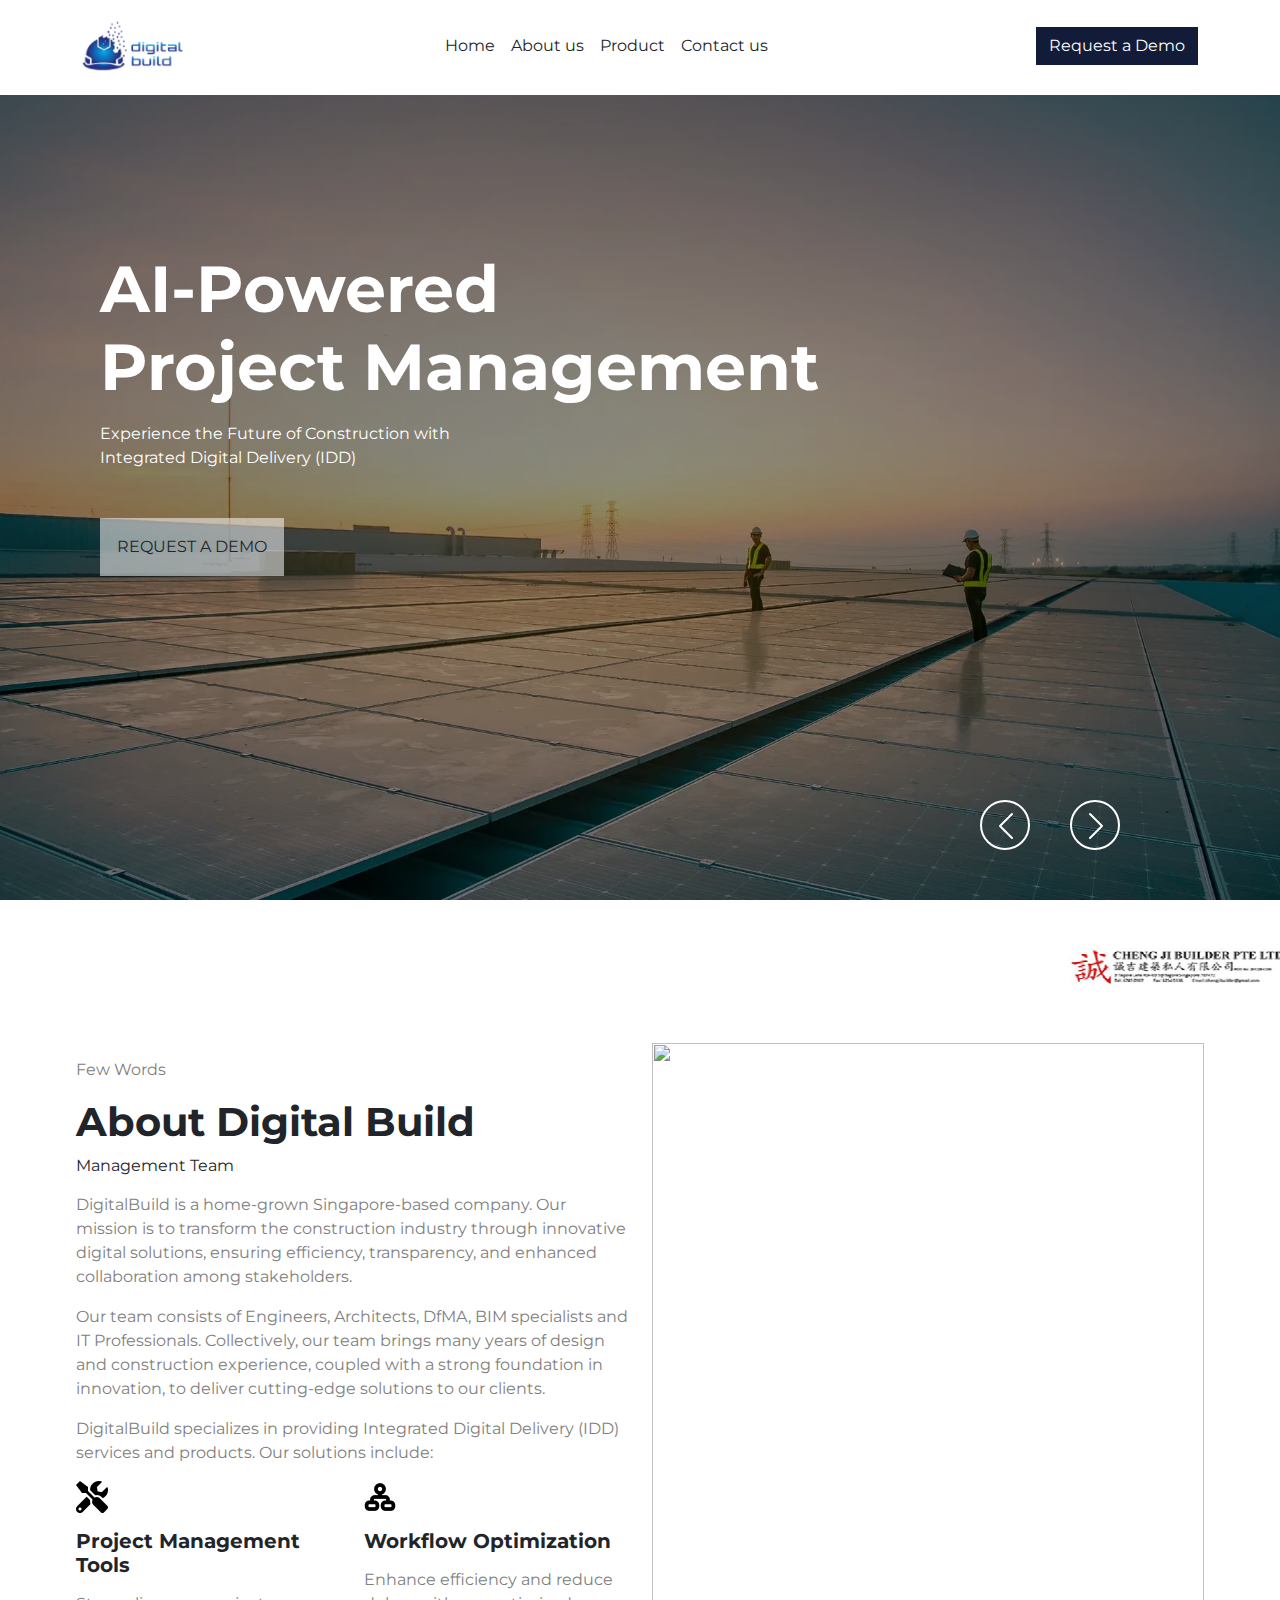
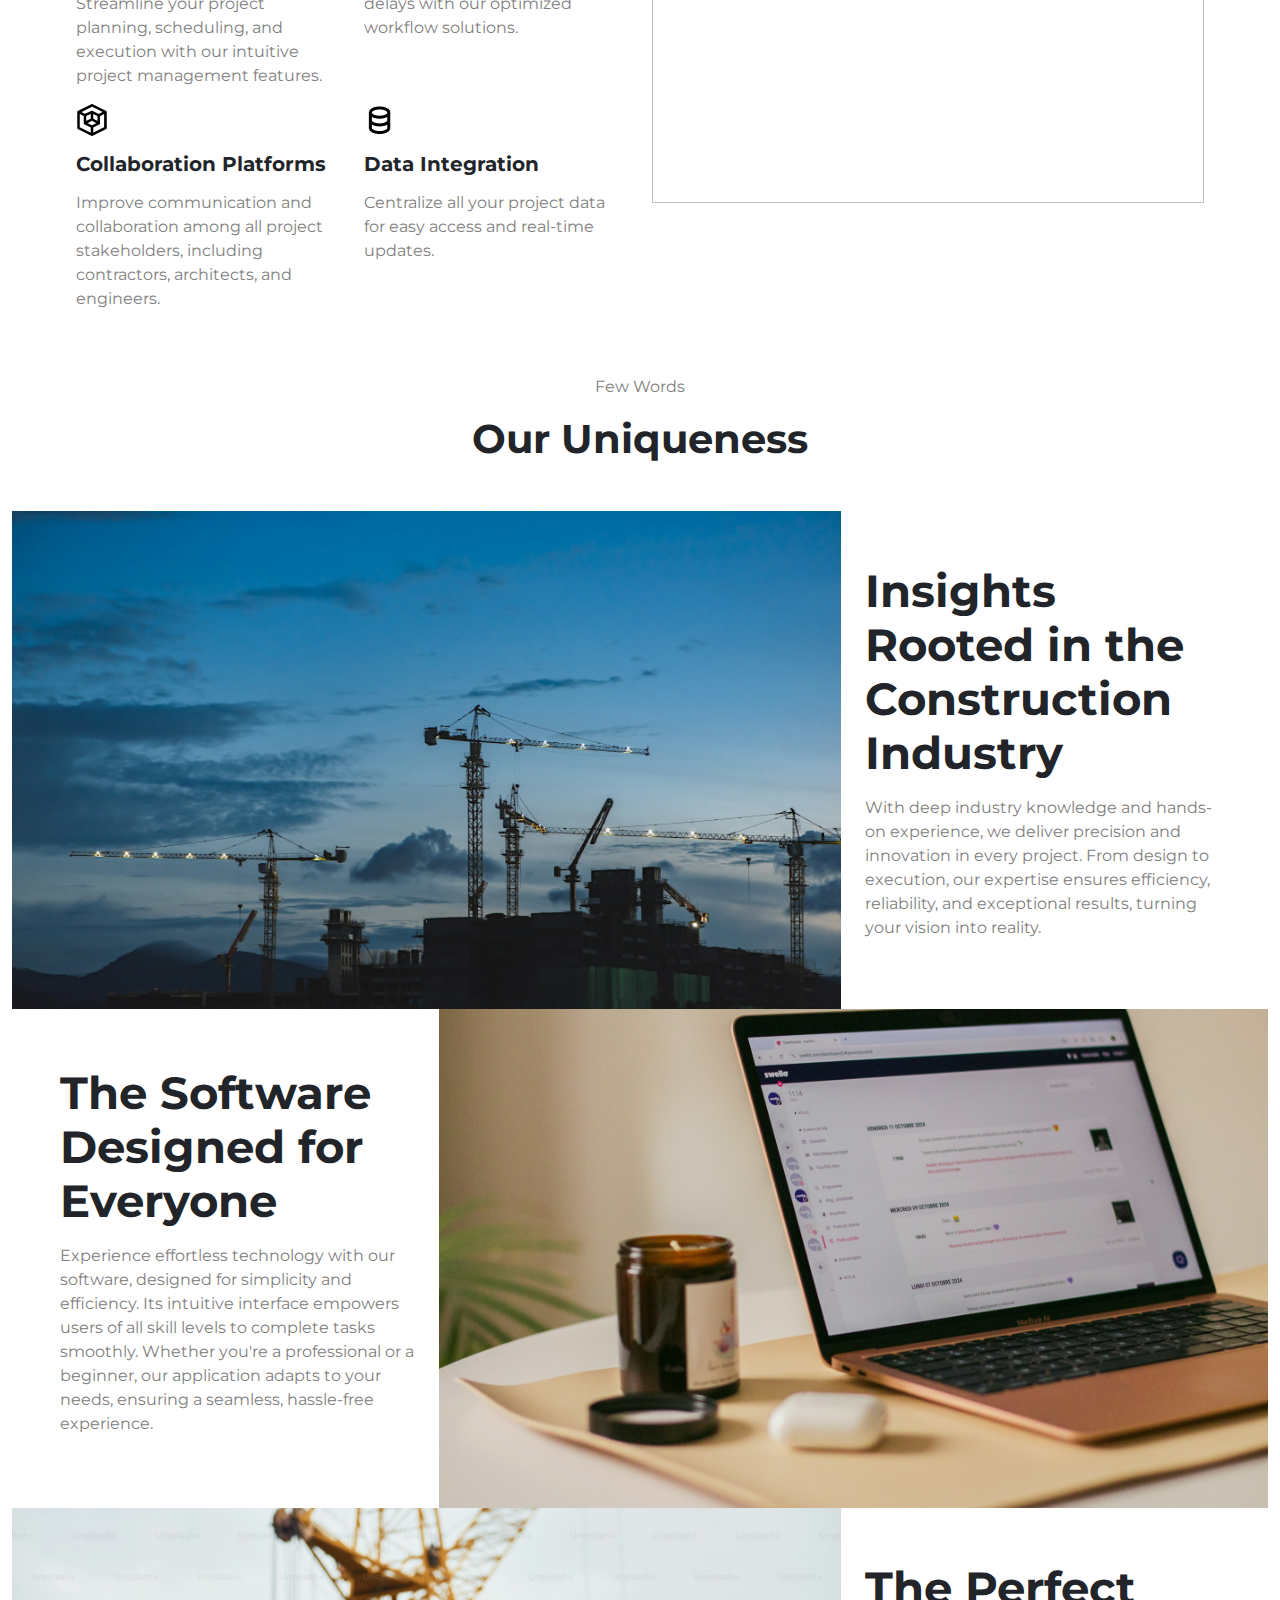
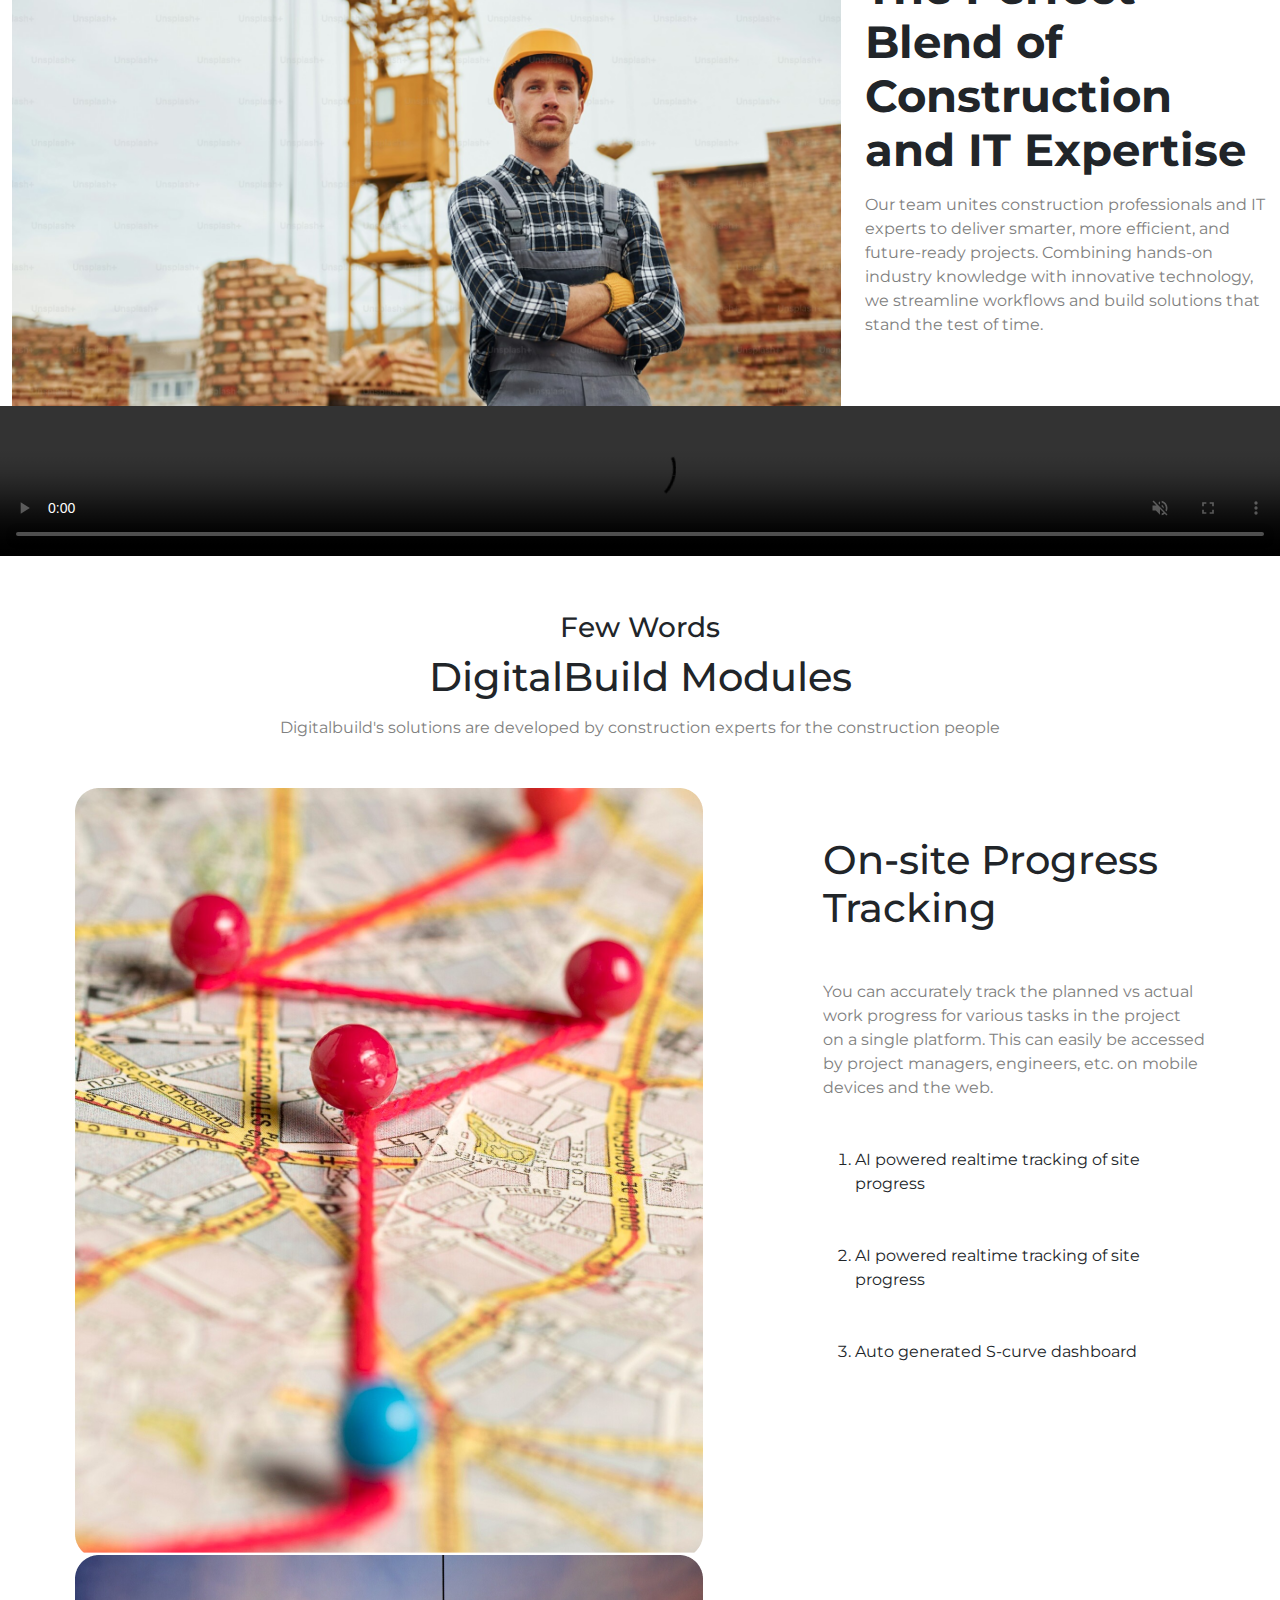
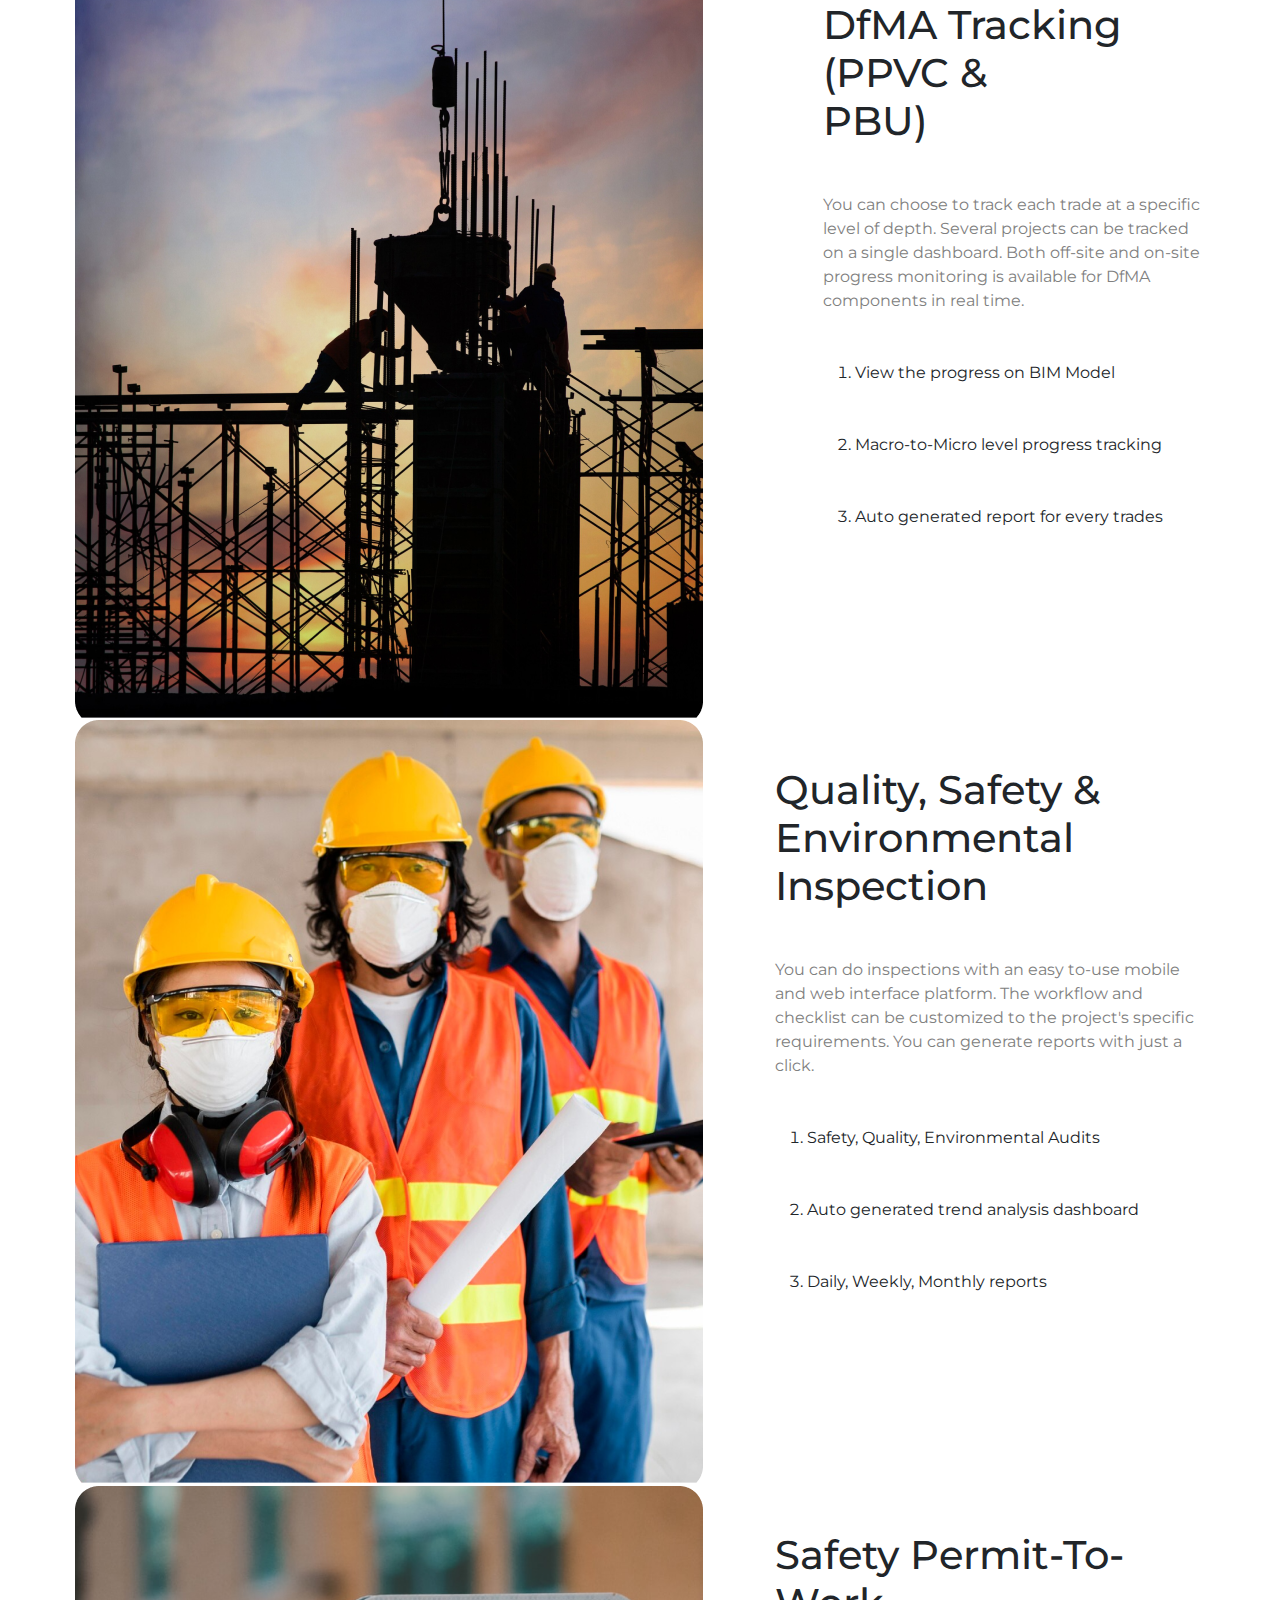
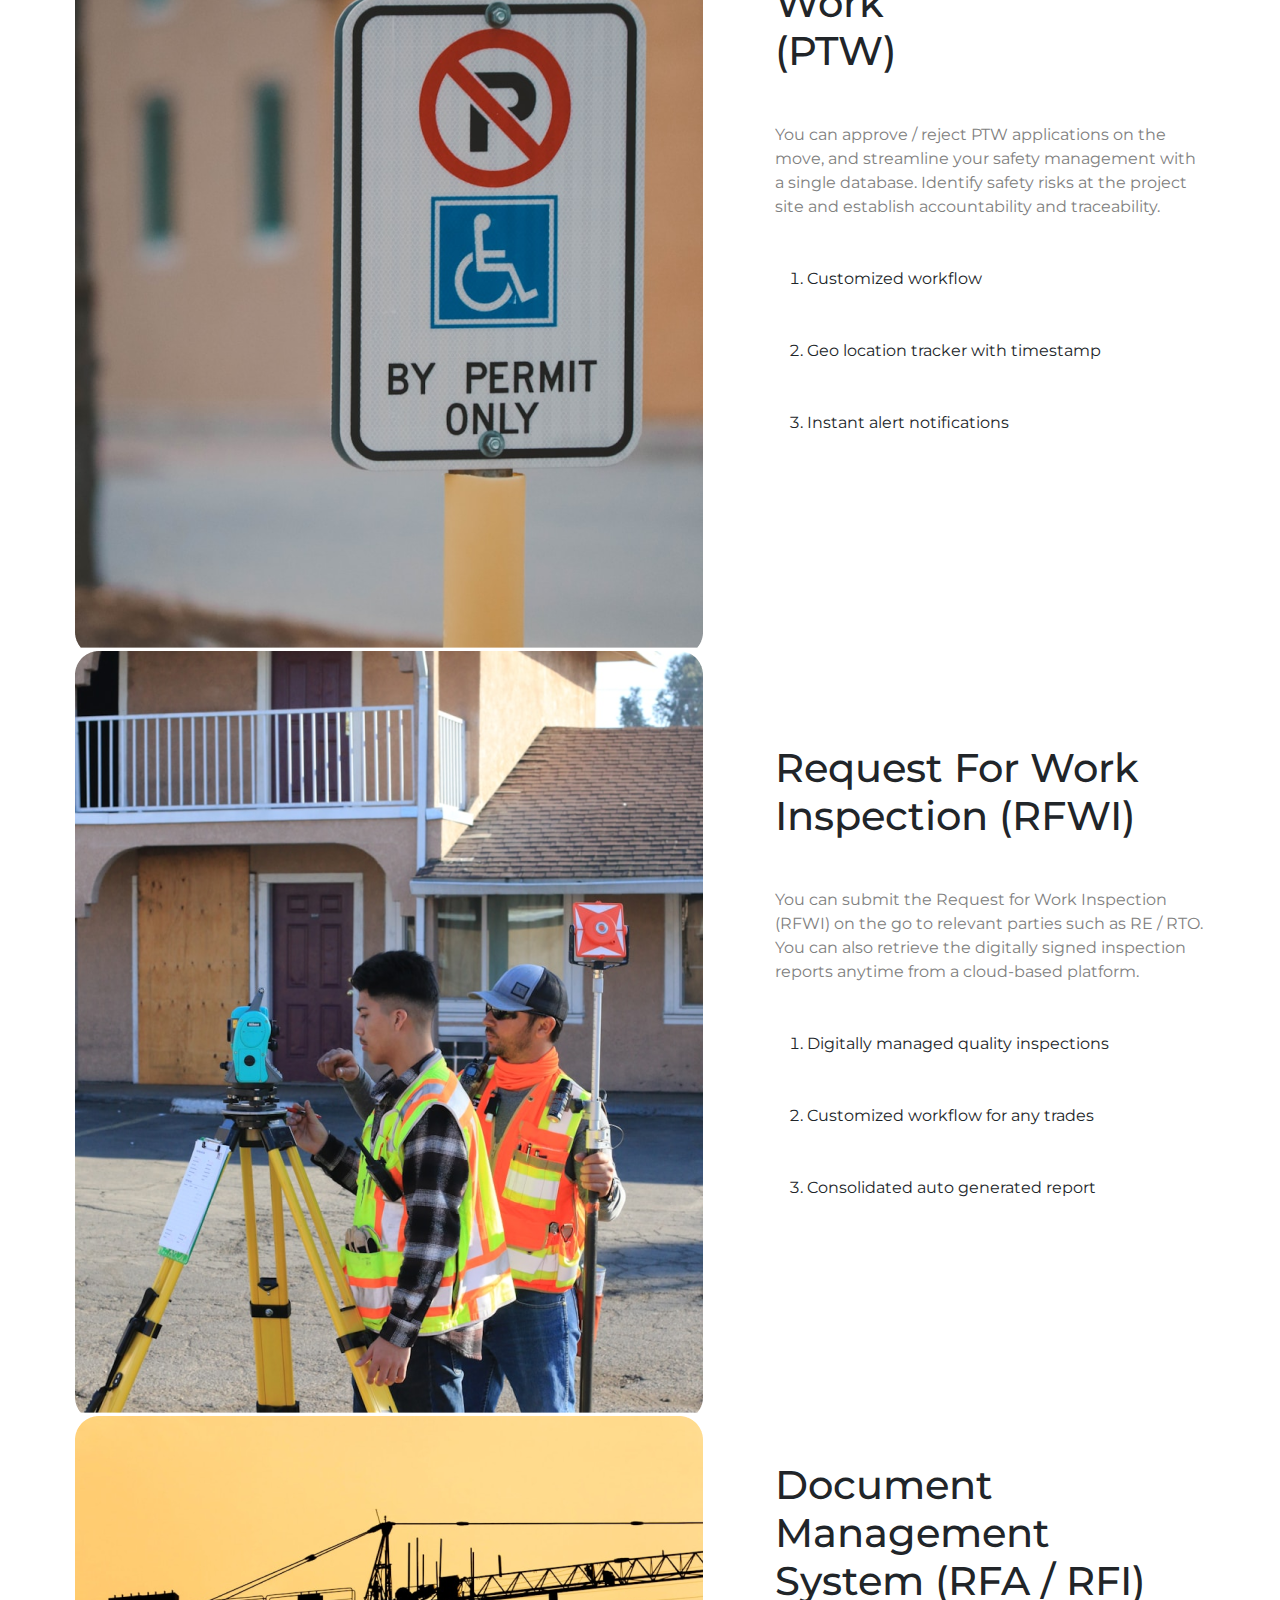
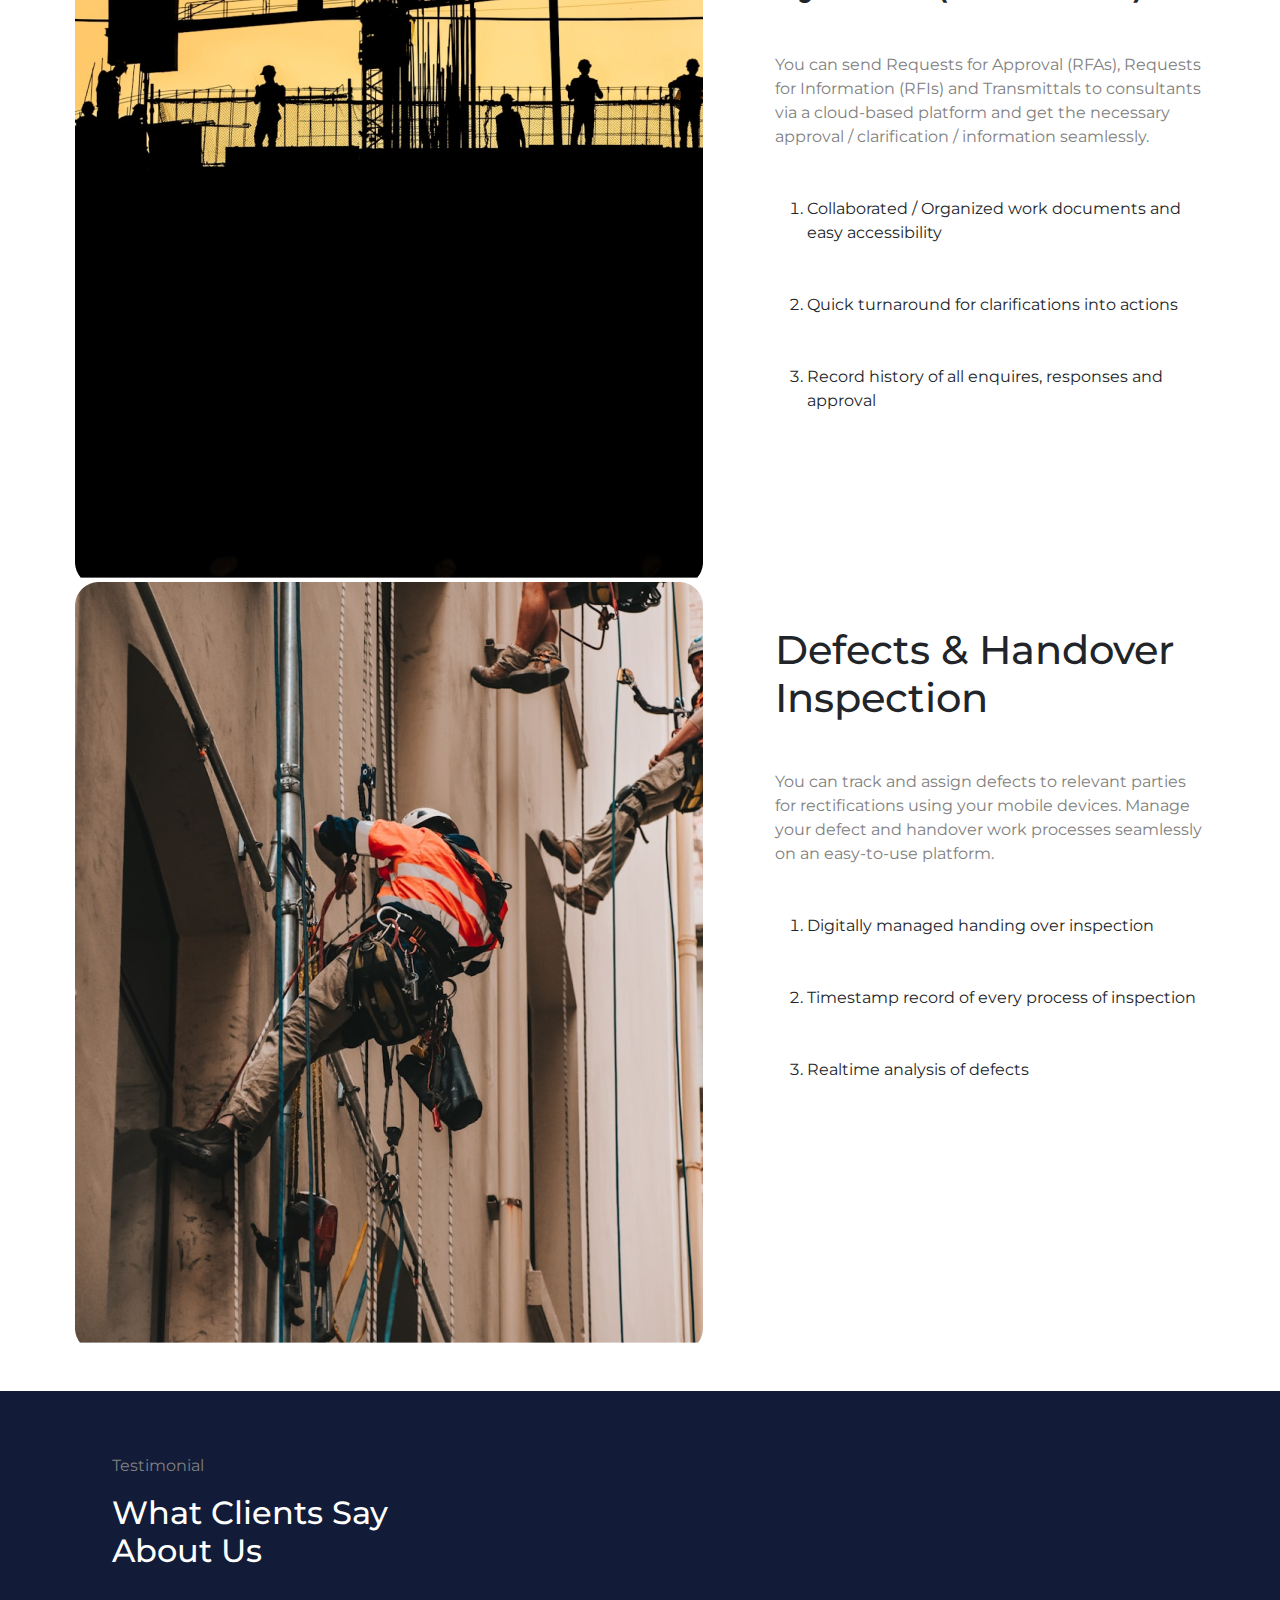
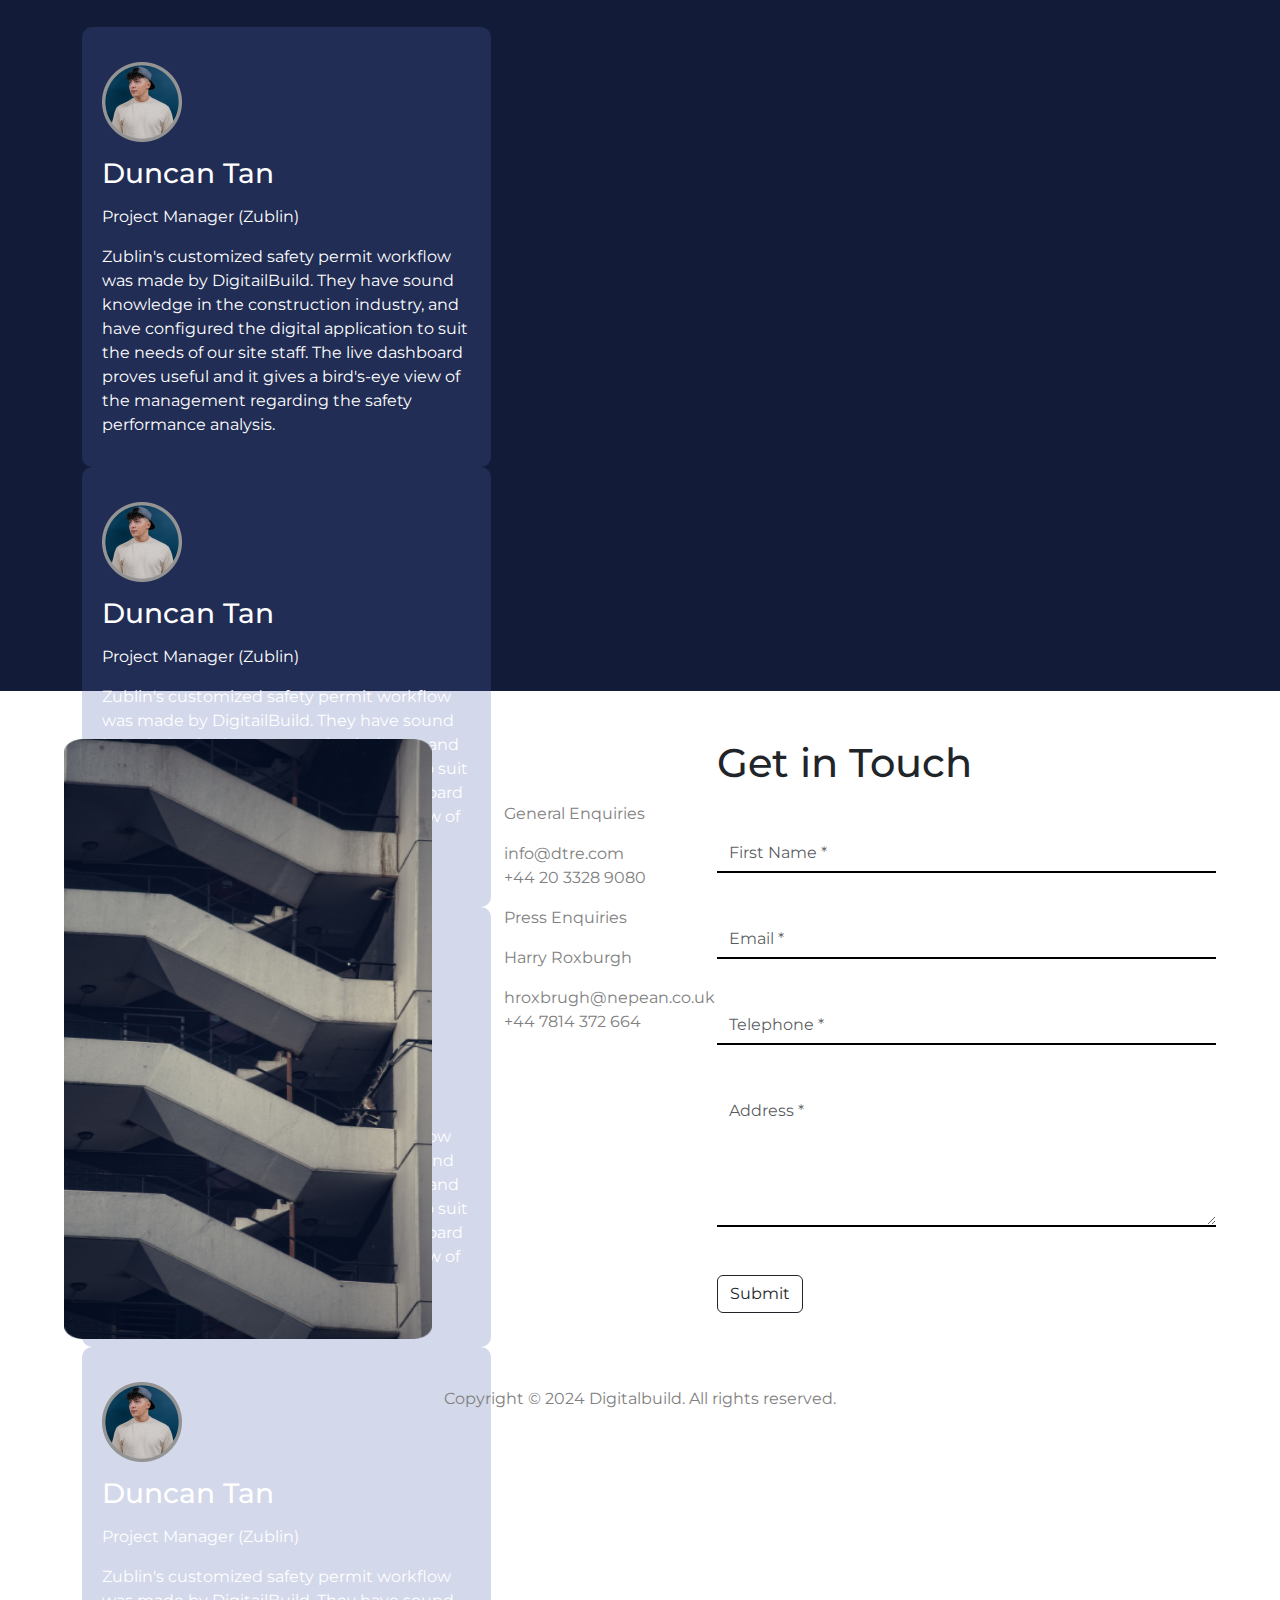
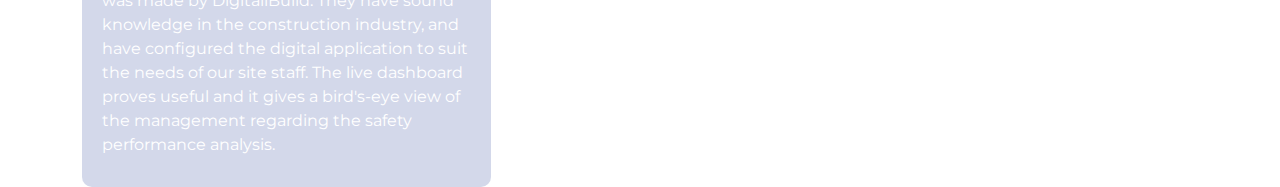
==== commit dfa6903d: "Add files via upload" ====
--- a/index.html
+++ b/index.html
@@ -22,13 +22,13 @@
 
 <body>
 
-    <div style="position: relative;">
-        <nav class="navbar navbar-expand-lg navbar-dark  px-0 py-3"
-            style="background-color: rgb(255, 255, 255); position: absolute; top: 0; z-index: 50; width: 100%; border-bottom: solid 3px white;">
+    <div style="position: relative;" class="mb-5">
+        <nav class="navbar navbar-expand-lg   px-0 py-3"
+            style="background-color: white; color: black !important; position: absolute; top: 0; z-index: 50; width: 100%; border-bottom: solid 3px white;">
             <div class="container-xl">
                 <!-- Logo -->
                 <a class="navbar-brand" href="#">
-                    <img src="./assest/images/logo 1.png" alt="" style="height: 50%; width: 100px;">
+                    <img class="logo" src="./assest/images/logo 1.png" alt="">
                 </a>
                 <!-- Navbar toggle -->
                 <button class="navbar-toggler" type="button" data-bs-toggle="collapse" data-bs-target="#navbarCollapse"
@@ -39,16 +39,17 @@
                 <div class="collapse navbar-collapse" id="navbarCollapse">
                     <!-- Nav -->
                     <div class="navbar-nav mx-lg-auto">
-                        <a class="nav-item nav-link text-white-link" href="index.html" aria-current="page">Home</a>
-                        <a class="nav-item nav-link text-white-link" href="#about">About us</a>
-                        <a class="nav-item nav-link text-white-link" href="#product">Product</a>
-                        <a class="nav-item nav-link text-white-link" href="#contact">Contact us</a>
+                        <a class="nav-item nav-link text-dark" href="index.html" aria-current="page">Home</a>
+                        <a class="nav-item nav-link text-dark" href="#about">About us</a>
+                        <a class="nav-item nav-link text-dark" href="#product">Product</a>
+                        <a class="nav-item nav-link text-dark" href="#contact">Contact us</a>
 
                     </div>
                     <!-- Right navigation -->
                     <div class="navbar-nav ms-lg-4">
                         <a href="#contact">
-                            <button class="btn btn-dark">Request a Demo</button>
+                            <button class="btn" style="background: #121B37; border-radius: 0px;  color: white;">Request
+                                a Demo</button>
                         </a>
                     </div>
                     <!-- Action -->
@@ -131,8 +132,29 @@
 
 
 
-
-
+    <div class="mt-2 mb-2">
+
+        <marquee class="" loop="500000" scrollamount="20">
+
+            <img src="./assest/images/Asset 1@4x.png" alt="" height="40px" style="margin-left: 20px;">
+            <img src="./assest/images/Asset 2@4x.png" alt="" height="40px" style="margin-left: 20px;">
+            <img src="./assest/images/Asset 3@4x.png" alt="" height="40px" style="margin-left: 20px;">
+            <img src="./assest/images/Asset 4@4x.png" alt="" height="40px" style="margin-left: 20px;">
+            <img src="./assest/images/Asset 5@4x.png" alt="" height="40px" style="margin-left: 20px;">
+            <img src="./assest/images/Asset 6@4x.png" alt="" height="40px" style="margin-left: 20px;">
+            <img src="./assest/images/Asset 7@4x.png" alt="" height="40px" style="margin-left: 20px;">
+            <img src="./assest/images/Asset 8@4x.png" alt="" height="40px" style="margin-left: 20px;">
+            <img src="./assest/images/Asset 9@4x.png" alt="" height="40px" style="margin-left: 20px;">
+            <img src="./assest/images/Asset 10@4x.png" alt="" height="40px" style="margin-left: 20px;">
+            <img src="./assest/images/Asset 11@4x.png" alt="" height="40px" style="margin-left: 20px;">
+            <img src="./assest/images/Asset 12@4x.png" alt="" height="40px" style="margin-left: 20px;">
+            <img src="./assest/images/Asset 13@4x.png" alt="" height="40px" style="margin-left: 20px;">
+            <img src="./assest/images/Asset 14@4x.png" alt="" height="40px" style="margin-left: 20px;">
+            <img src="./assest/images/Asset 15@4x.png" alt="" height="40px" style="margin-left: 20px;">
+            <img src="./assest/images/Asset 16@4x.png" alt="" height="40px" style="margin-left: 20px;">
+
+        </marquee>
+    </div>
 
     <div class="section-2 mt-5" id="about">
 
@@ -140,8 +162,9 @@
             <div class="row">
                 <div class="col-md-6">
                     <p>Few Words</p>
-                    <h1 style="font-weight: 700;">About Digital Build</h1>
-                    <a style="color: rgb(33 37 41);text-decoration: none;" href="management.html">Management Team</a>
+                    <h1 style="font-weight: 700;">About Digital Build </h1><a href="management.html"
+                        class="nav-link">Management Team</a>
+
                     <p>
                         DigitalBuild is a home-grown Singapore-based company. Our mission is to transform the
                         construction
@@ -184,6 +207,8 @@
                             <p>Centralize all your project data for easy access and real-time updates.</p>
                         </div>
                     </div>
+
+
                 </div>
                 <div class="col-md-6">
                     <img src="./assest/images/Rectangle 3.png" alt="" class="img-1" width="100%">
@@ -205,7 +230,7 @@
                     <img src="./assest/images/5.png" alt="" width="100%">
                 </div>
                 <div class="col-sm-4 align-content-center">
-                    <h2 style="font-weight: 700; font-size: 45px;" class="me-5">Insights Rooted in the Construction
+                    <h2 style="font-weight: 700; font-size: 45px;" class="me-5 ">Insights Rooted in the Construction
                         Industry</h2>
                     <p class="mt-3 me-5">With deep industry knowledge and hands-on experience, we deliver precision and
                         innovation in
@@ -214,10 +239,11 @@
                 </div>
             </div>
 
-            <div class="row">
+            <div class="row sec-3 ">
                 <div class="col-sm-4 align-content-center">
-                    <h2 style="font-weight: 700; font-size: 45px;" class="ms-5">The Software Designed for Everyone</h2>
-                    <p class="mt-3 ms-5">
+                    <h2 style="font-weight: 700; font-size: 45px;" class="ms-5 sec-3-h2">The Software Designed for
+                        Everyone</h2>
+                    <p class="mt-3 ms-5 sec-3-h2">
                         Experience effortless technology with our software, designed for simplicity and efficiency. Its
                         intuitive interface empowers users of all skill levels to complete tasks smoothly. Whether
                         you're a professional or a beginner, our application adapts to your needs, ensuring a seamless,
@@ -247,198 +273,203 @@
 
 
 
-    <div class="section-4  mt-5 mb-5"  style="height: 900px;">
-       <video loop muted autoplay controls src="./assest/images/4457697-hd_1920_1080_30fps.mp4" width="100%" height="900px"> </video>
-    </div>
+
+    <video class="section-4" loop muted autoplay controls src="./assest/images/4457697-hd_1920_1080_30fps.mp4"
+        width="100%"> </video>
+
 
 
     <div class="section-5  text-center" id="product">
-        <div class="">
-            <h2>Few Words</h2>
+        <div class="mt-5 mb-5">
+            <h3>Few Words</h3>
             <h1>DigitalBuild Modules</h1>
             <p>Digitalbuild's solutions are developed by construction experts for the construction people</p>
         </div>
     </div>
 
-    <div class="mnan mb-5">
-
-
-        <div class="row d-flex gap-5">
-            <div class="col">
-                <img src="./assest/images/Photos.png"  class="me-5">
-            </div>
-            <div class="col">
-                <h1 class="mt-5">On-site Progress <br> Tracking</h1>
-                <p class="mt-5">You can accurately track the planned vs actual work progress for various
-                    tasks in the
-                    project
-                    on a single platform. This can easily be accessed by project managers, engineers, etc.
-                    on
-                    mobile devices and the web.</p>
-                <ol>
-                    <li class="mt-5">AI powered realtime tracking of site progress</li>
-
-                    <li class="mt-5">AI powered realtime tracking of site progress</li>
-                    <li class="mt-5">Auto generated S-curve dashboard</li>
-                </ol>
-            </div>
+    <div class="container-fluid extra">
+
+
+        <div class="mnan mb-5">
+
+
+            <div class="row d-flex gap-5">
+                <div class="col">
+                    <img src="./assest/images/Photos.png" class="me-5">
+                </div>
+                <div class="col">
+                    <h1 class="mt-5">On-site Progress <br> Tracking</h1>
+                    <p class="mt-5">You can accurately track the planned vs actual work progress for various
+                        tasks in the
+                        project
+                        on a single platform. This can easily be accessed by project managers, engineers, etc.
+                        on
+                        mobile devices and the web.</p>
+                    <ol>
+                        <li class="mt-5">AI powered realtime tracking of site progress</li>
+
+                        <li class="mt-5">AI powered realtime tracking of site progress</li>
+                        <li class="mt-5">Auto generated S-curve dashboard</li>
+                    </ol>
+                </div>
+            </div>
+
+
+            <div class="row d-flex gap-5">
+                <div class="col">
+                    <img src="./assest/images/Photos (1).png" class="me-5">
+                </div>
+                <div class="col">
+                    <h1 class="mt-5">DfMA Tracking (PPVC & <br> PBU)</h1>
+                    <p class="mt-5">You can choose to track each trade at a specific level of depth. Several
+                        projects can be
+                        tracked on a single dashboard. Both off-site and on-site progress monitoring is
+                        available
+                        for DfMA components in real time.</p>
+                    <ol>
+                        <li class="mt-5">View the progress on BIM Model</li>
+
+                        <li class="mt-5">Macro-to-Micro level progress tracking</li>
+
+                        <li class="mt-5">Auto generated report for every trades</li>
+                    </ol>
+                </div>
+            </div>
+
+
+
+            <div class="row d-flex gap-5">
+                <div class="col">
+                    <img src="./assest/images/Photos (2).png">
+                </div>
+                <div class="col">
+                    <h1 class="mt-5">Quality, Safety & <br> Environmental Inspection</h1>
+                    <p class="mt-5">You can do inspections with an easy to-use mobile and web interface
+                        platform. The
+                        workflow
+                        and checklist can be customized to the project's specific requirements. You can generate
+                        reports with just a click.</p>
+                    <ol>
+                        <li class="mt-5">Safety, Quality, Environmental Audits</li>
+
+                        <li class="mt-5">Auto generated trend analysis dashboard</li>
+
+                        <li class="mt-5">Daily, Weekly, Monthly reports</li>
+                    </ol>
+
+                </div>
+
+            </div>
+
+            <div class="row d-flex gap-5">
+                <div class="col">
+                    <img src="./assest/images/Photos (3).png">
+                </div>
+                <div class="col">
+                    <h1 class="mt-5">Safety Permit-To-Work <br> (PTW)</h1>
+                    <p class="mt-5">You can approve / reject PTW applications on the move, and streamline your
+                        safety
+                        management
+                        with a single database. Identify safety risks at the project site and establish
+                        accountability and traceability.</p>
+                    <ol>
+                        <li class="mt-5">Customized workflow</li>
+
+                        <li class="mt-5">Geo location tracker with timestamp</li>
+
+                        <li class="mt-5">Instant alert notifications</li>
+                    </ol>
+
+                </div>
+
+            </div>
+
+
+            <div class="row d-flex gap-5">
+                <div class="col">
+                    <img src="./assest/images/Photos (4).png">
+                </div>
+                <div class="col mt-5">
+                    <h1 class="mt-5">Request For Work <br> Inspection (RFWI)</h1>
+                    <p class="mt-5">You can submit the Request for Work Inspection (RFWI) on the go to relevant
+                        parties such
+                        as
+                        RE / RTO. You can also retrieve the digitally signed inspection reports anytime from a
+                        cloud-based platform.</p>
+                    <ol>
+                        <li class="mt-5">Digitally managed quality inspections</li>
+
+                        <li class="mt-5">Customized workflow for any trades</li>
+
+                        <li class="mt-5">Consolidated auto generated report</li>
+                    </ol>
+
+                </div>
+
+            </div>
+
+
+            <div class="row d-flex gap-5">
+                <div class="col">
+                    <img src="./assest/images/Photos (5).png">
+                </div>
+                <div class="col">
+                    <h1 class="mt-5">
+                        Document Management
+                        <br>
+                        System (RFA / RFI)
+
+
+                    </h1>
+                    <p class="mt-5">You can send Requests for Approval (RFAs), Requests for Information (RFIs)
+                        and
+                        Transmittals
+                        to consultants via a cloud-based platform and get the necessary approval / clarification
+                        /
+                        information seamlessly.</p>
+                    <ol>
+                        <li class="mt-5">Collaborated / Organized work documents and easy accessibility</li>
+
+                        <li class="mt-5">Quick turnaround for clarifications into actions</li>
+
+                        <li class="mt-5">Record history of all enquires, responses and approval</li>
+                    </ol>
+                </div>
+
+            </div>
+
+
+            <div class="row d-flex gap-5">
+                <div class="col">
+                    <img src="./assest/images/Photos (6).png">
+                </div>
+                <div class="col">
+                    <h1 class="mt-5">
+                        Defects & Handover <br> Inspection</h1>
+                    <p class="mt-5">You can track and assign defects to relevant parties for rectifications
+                        using your mobile
+                        devices. Manage your defect and handover work processes seamlessly on an easy-to-use
+                        platform.</p>
+                    <ol>
+                        <li class="mt-5">Digitally managed handing over inspection</li>
+
+                        <li class="mt-5">Timestamp record of every process of inspection</li>
+
+                        <li class="mt-5">Realtime analysis of defects</li>
+                    </ol>
+
+                </div>
+            </div>
+
         </div>
-
-
-        <div class="row d-flex gap-5">
-            <div class="col">
-                <img src="./assest/images/Photos (1).png" class="me-5">
-            </div>
-            <div class="col">
-                <h1 class="mt-5">DfMA Tracking (PPVC & <br> PBU)</h1>
-                <p class="mt-5">You can choose to track each trade at a specific level of depth. Several
-                    projects can be
-                    tracked on a single dashboard. Both off-site and on-site progress monitoring is
-                    available
-                    for DfMA components in real time.</p>
-                <ol>
-                    <li class="mt-5">View the progress on BIM Model</li>
-
-                    <li class="mt-5">Macro-to-Micro level progress tracking</li>
-
-                    <li class="mt-5">Auto generated report for every trades</li>
-                </ol>
-            </div>
-        </div>
-
-
-        <div class="row d-flex gap-5">
-            <div class="col">
-                <img src="./assest/images/Photos (2).png">
-            </div>
-            <div class="col">
-                <h1 class="mt-5">Quality, Safety & <br> Environmental Inspection</h1>
-                <p class="mt-5">You can do inspections with an easy to-use mobile and web interface
-                    platform. The
-                    workflow
-                    and checklist can be customized to the project's specific requirements. You can generate
-                    reports with just a click.</p>
-                <ol>
-                    <li class="mt-5">Safety, Quality, Environmental Audits</li>
-
-                    <li class="mt-5">Auto generated trend analysis dashboard</li>
-
-                    <li class="mt-5">Daily, Weekly, Monthly reports</li>
-                </ol>
-
-            </div>
-
-        </div>
-
-        <div class="row d-flex gap-5">
-            <div class="col">
-                <img src="./assest/images/Photos (3).png">
-            </div>
-            <div class="col">
-                <h1 class="mt-5">Safety Permit-To-Work <br> (PTW)</h1>
-                <p class="mt-5">You can approve / reject PTW applications on the move, and streamline your
-                    safety
-                    management
-                    with a single database. Identify safety risks at the project site and establish
-                    accountability and traceability.</p>
-                <ol>
-                    <li class="mt-5">Customized workflow</li>
-
-                    <li class="mt-5">Geo location tracker with timestamp</li>
-
-                    <li class="mt-5">Instant alert notifications</li>
-                </ol>
-
-            </div>
-
-        </div>
-
-
-        <div class="row d-flex gap-5">
-            <div class="col">
-                <img src="./assest/images/Photos (4).png">
-            </div>
-            <div class="col mt-5">
-                <h1 class="mt-5">Request For Work <br> Inspection (RFWI)</h1>
-                <p class="mt-5">You can submit the Request for Work Inspection (RFWI) on the go to relevant
-                    parties such
-                    as
-                    RE / RTO. You can also retrieve the digitally signed inspection reports anytime from a
-                    cloud-based platform.</p>
-                <ol>
-                    <li class="mt-5">Digitally managed quality inspections</li>
-
-                    <li class="mt-5">Customized workflow for any trades</li>
-
-                    <li class="mt-5">Consolidated auto generated report</li>
-                </ol>
-
-            </div>
-
-        </div>
-
-
-        <div class="row d-flex gap-5">
-            <div class="col">
-                <img src="./assest/images/Photos (5).png">
-            </div>
-            <div class="col">
-                <h1 class="mt-5">
-                    Document Management
-                    <br>
-                    System (RFA / RFI)
-
-
-                </h1>
-                <p class="mt-5">You can send Requests for Approval (RFAs), Requests for Information (RFIs)
-                    and
-                    Transmittals
-                    to consultants via a cloud-based platform and get the necessary approval / clarification
-                    /
-                    information seamlessly.</p>
-                <ol>
-                    <li class="mt-5">Collaborated / Organized work documents and easy accessibility</li>
-
-                    <li class="mt-5">Quick turnaround for clarifications into actions</li>
-
-                    <li class="mt-5">Record history of all enquires, responses and approval</li>
-                </ol>
-            </div>
-
-        </div>
-
-
-        <div class="row d-flex gap-5">
-            <div class="col">
-                <img src="./assest/images/Photos (6).png">
-            </div>
-            <div class="col">
-                <h1 class="mt-5">
-                    Defects & Handover <br> Inspection</h1>
-                <p class="mt-5">You can track and assign defects to relevant parties for rectifications
-                    using your mobile
-                    devices. Manage your defect and handover work processes seamlessly on an easy-to-use
-                    platform.</p>
-                <ol>
-                    <li class="mt-5">Digitally managed handing over inspection</li>
-
-                    <li class="mt-5">Timestamp record of every process of inspection</li>
-
-                    <li class="mt-5">Realtime analysis of defects</li>
-                </ol>
-
-            </div>
-        </div>
-
-    </div>
-
+    </div>
 
     <div class="section-6 mt-5">
         <div class="section-6-main">
 
-            <div class="pt-5">
-                <p style="margin-left: 2rem;">Testimonial</p>
-                <h2 style="margin-left: 2rem;">What Clients Say <br> About Us</h2>
+            <div class="pt-5 ps-5">
+                <p>Testimonial</p>
+                <h2>What Clients Say <br> About Us</h2>
             </div>
 
             <br>
@@ -544,14 +575,14 @@
                         <h1>Get in Touch</h1>
 
                         <form action="">
-                            <input type="text" class="form-control mt-5" placeholder="First Name *">
-                            <input type="text" class="form-control mt-5" placeholder="Email *">
-                            <input type="text" class="form-control mt-5" placeholder="Telephone *">
-
-                            <textarea placeholder="Address *" class="form-control mt-5" rows="5" id="comment"
+                            <input type="text" required class="form-control mt-5" placeholder="First Name *">
+                            <input type="text" required class="form-control mt-5" placeholder="Email *">
+                            <input type="text" required class="form-control mt-5" placeholder="Telephone *">
+
+                            <textarea placeholder="Address *" required class="form-control mt-5" rows="5" id="comment"
                                 name="text"></textarea>
 
-
+                            <button type="submit" class="btn btn-outline-dark mt-5"> Submit</button>
                         </form>
                     </div>
                 </div>
@@ -559,7 +590,7 @@
         </div>
     </div>
 
-    <div class="section-8 mt-5 text-center" style=" color: white;">
+    <div class="section-8 mt-5 text-center">
         <p>Copyright © 2024 Digitalbuild. All rights reserved.</p>
     </div>
 
@@ -596,8 +627,38 @@
                 slidesToScroll: 1,
                 autoplay: true,
                 autoplaySpeed: 2000,
+
+                responsive: [
+                    {
+                        breakpoint: 1024,
+                        settings: {
+                            slidesToShow: 3,
+                            slidesToScroll: 3,
+                            infinite: true,
+                            dots: true
+                        }
+                    },
+                    {
+                        breakpoint: 600,
+                        settings: {
+                            slidesToShow: 2,
+                            slidesToScroll: 2
+                        }
+                    },
+                    {
+                        breakpoint: 480,
+                        settings: {
+                            slidesToShow: 1,
+                            slidesToScroll: 1
+                        }
+                    }
+                    // You can unslick at a given breakpoint now by adding:
+                    // settings: "unslick"
+                    // instead of a settings object
+                ]
             });
         });
+
     </script>
 
 
--- a/style.css
+++ b/style.css
@@ -8,13 +8,6 @@
 
 p {
     color: grey !important;
-}
-.text-white-link{
-    color: #121B37;
-}
-.text-white-link:hover{
-    color: #121B37;
-    
 }
 
 .s-1 {
@@ -112,7 +105,7 @@
 
 .slick-prev {
     position: absolute;
-    left: 90%;
+    left: 80%;
     top: -50px;
     background-color: transparent;
     border-radius: 50%;
@@ -121,7 +114,7 @@
 .slick-next {
     position: absolute;
     top: -50px;
-    right: 2%;
+    right: 15%;
     background-color: transparent;
     border-radius: 50%;
 }
@@ -148,7 +141,7 @@
 
 .btn-1 {
     position: absolute;
-    border: solid 2px black;
+    border: solid 2px white;
     bottom: 50px;
     right: 250px;
     z-index: 20;
@@ -161,7 +154,7 @@
 
 .btn-2 {
     position: absolute;
-    border: solid 2px black;
+    border: solid 2px white;
     border-radius: 50%;
     bottom: 50px;
     right: 160px;
@@ -181,6 +174,7 @@
     box-shadow: 0px 0px 0px 0px !important;
 
 }
+
 .mnan .slick-next {
     z-index: 5;
     right: -40px;
@@ -188,9 +182,10 @@
     padding: 20px;
     position: absolute;
 }
+
 .mnan .slick-prev {
     left: 95%;
-  
+
     /* position: absolute; */
     top: 760px;
     z-index: 5;
@@ -202,7 +197,7 @@
     margin: 0 auto;
 }
 
-.mnan .slick-next:before{
+.mnan .slick-next:before {
     margin-left: -18px;
     font-family: slick;
     /* margin-top: -48px; */
@@ -211,14 +206,22 @@
     opacity: .75;
     color: black;
     background-color: white;
-    
+    position: relative;
     border-radius: 50%;
     padding: 9px;
+    bottom: 319px;
     -webkit-font-smoothing: antialiased;
 }
 
-.mnan .slick-prev:before{
-    margin-left: -18px;
+.logo {
+    height: 50px;
+}
+
+.mnan .slick-prev:before {
+    bottom: 319px;
+    right: 1346px;
+    position: relative;
+    /* margin-left: -38px; */
     font-family: slick;
     /* margin-top: -48px; */
     font-size: 38px;
@@ -226,7 +229,6 @@
     opacity: .75;
     color: black;
     background-color: white;
-    
     border-radius: 50%;
     padding: 9px;
     -webkit-font-smoothing: antialiased;
@@ -246,6 +248,9 @@
 
 @media screen and (max-width : 767px) {
 
+    * {
+        =
+    }
 
     .s-1 {
         background: linear-gradient(to right, rgba(0, 0, 0, 0.403), rgba(0, 0, 0, 0.463)), url(./assest/images/image.png);
@@ -266,4 +271,105 @@
         font-size: 35px;
         font-weight: 700;
     }
+
+
+    .card-1 {
+        background: #4F65AA40;
+        height: 490px;
+        padding: 20px;
+
+        border-radius: 10px;
+        width: 300px !important;
+    }
+
+    .slick-prev {
+        position: absolute;
+        left: 60%;
+        top: -50px;
+        background-color: transparent;
+        border-radius: 50%;
+    }
+
+    .slick-next {
+        position: absolute;
+        top: -50px;
+        right: 15%;
+        background-color: transparent;
+        border-radius: 50%;
+    }
+
+    .section-6 {
+        background: #121B37;
+        color: white;
+        height: 90vh;
+
+    }
+
+    .mnan .slick-next:before {
+        position: relative;
+        right: 30px;
+        bottom: 338px;
+        font-family: slick;
+        /* margin-top: -48px; */
+        font-size: 38px;
+        line-height: 1;
+        opacity: .75;
+        color: black;
+
+
+        border-radius: 50%;
+        padding: 9px;
+        -webkit-font-smoothing: antialiased;
+    }
+
+    .mnan .slick-prev:before {
+        position: absolute;
+        right: 320px;
+
+        font-family: slick;
+        /* margin-top: -48px; */
+        font-size: 38px;
+        line-height: 1;
+        opacity: .75;
+        color: black;
+        background-color: white;
+
+        border-radius: 50%;
+        padding: 9px;
+        -webkit-font-smoothing: antialiased;
+    }
+
+    .mnan img {
+
+        width: 320px !important;
+        height: 320px !important;
+    }
+
+    .extra {
+        width: 86%;
+        margin: 0 auto;
+    }
+
+    .section-4 {
+        margin-top: 50px;
+        margin-bottom: 50px;
+    }
+
+    .mnan li {
+        margin-top: 8px !important;
+    }
+
+    .sec-3 {
+        display: flex !important;
+        flex-direction: column-reverse !important;
+    }
+
+    .sec-3-h2 {
+        margin-left: 2px !important;
+    }
+
+    .section-3 h2 {
+        font-size: 32px !important;
+        margin-top: 17px;
+    }
 }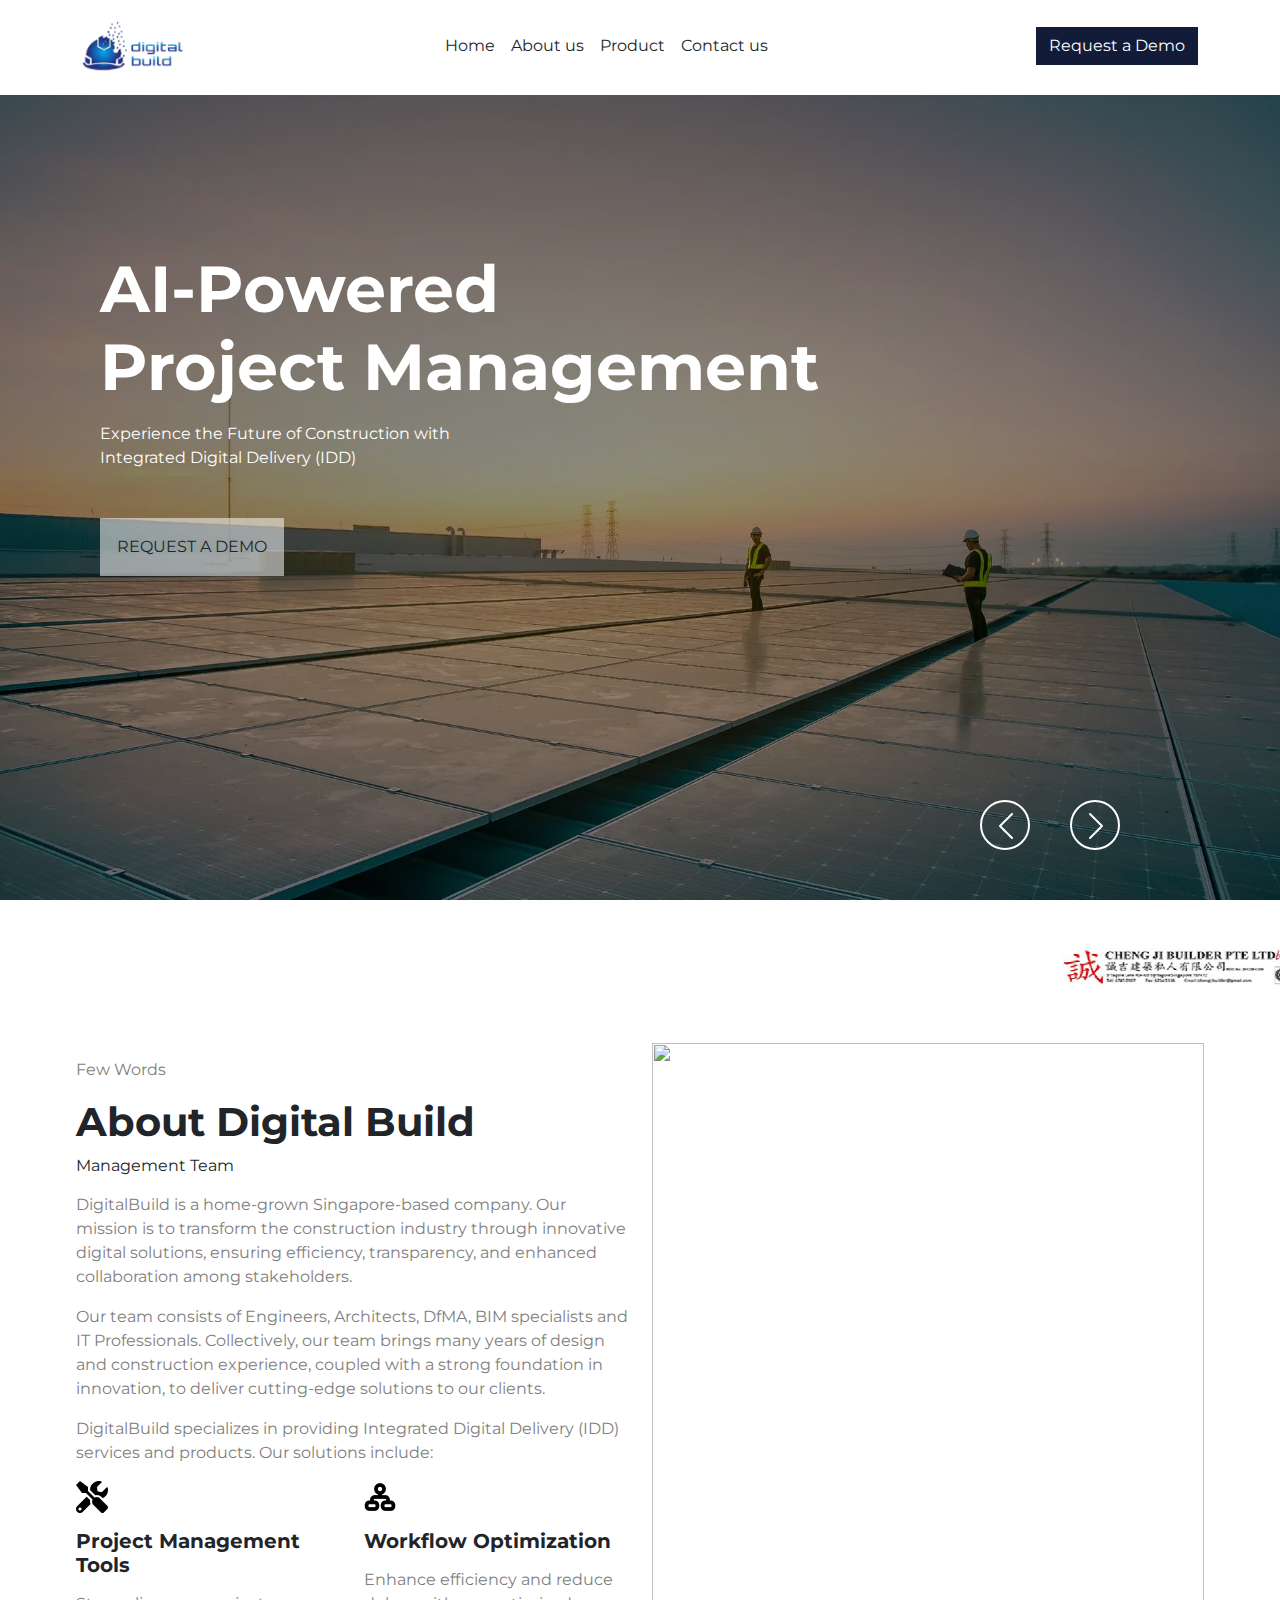
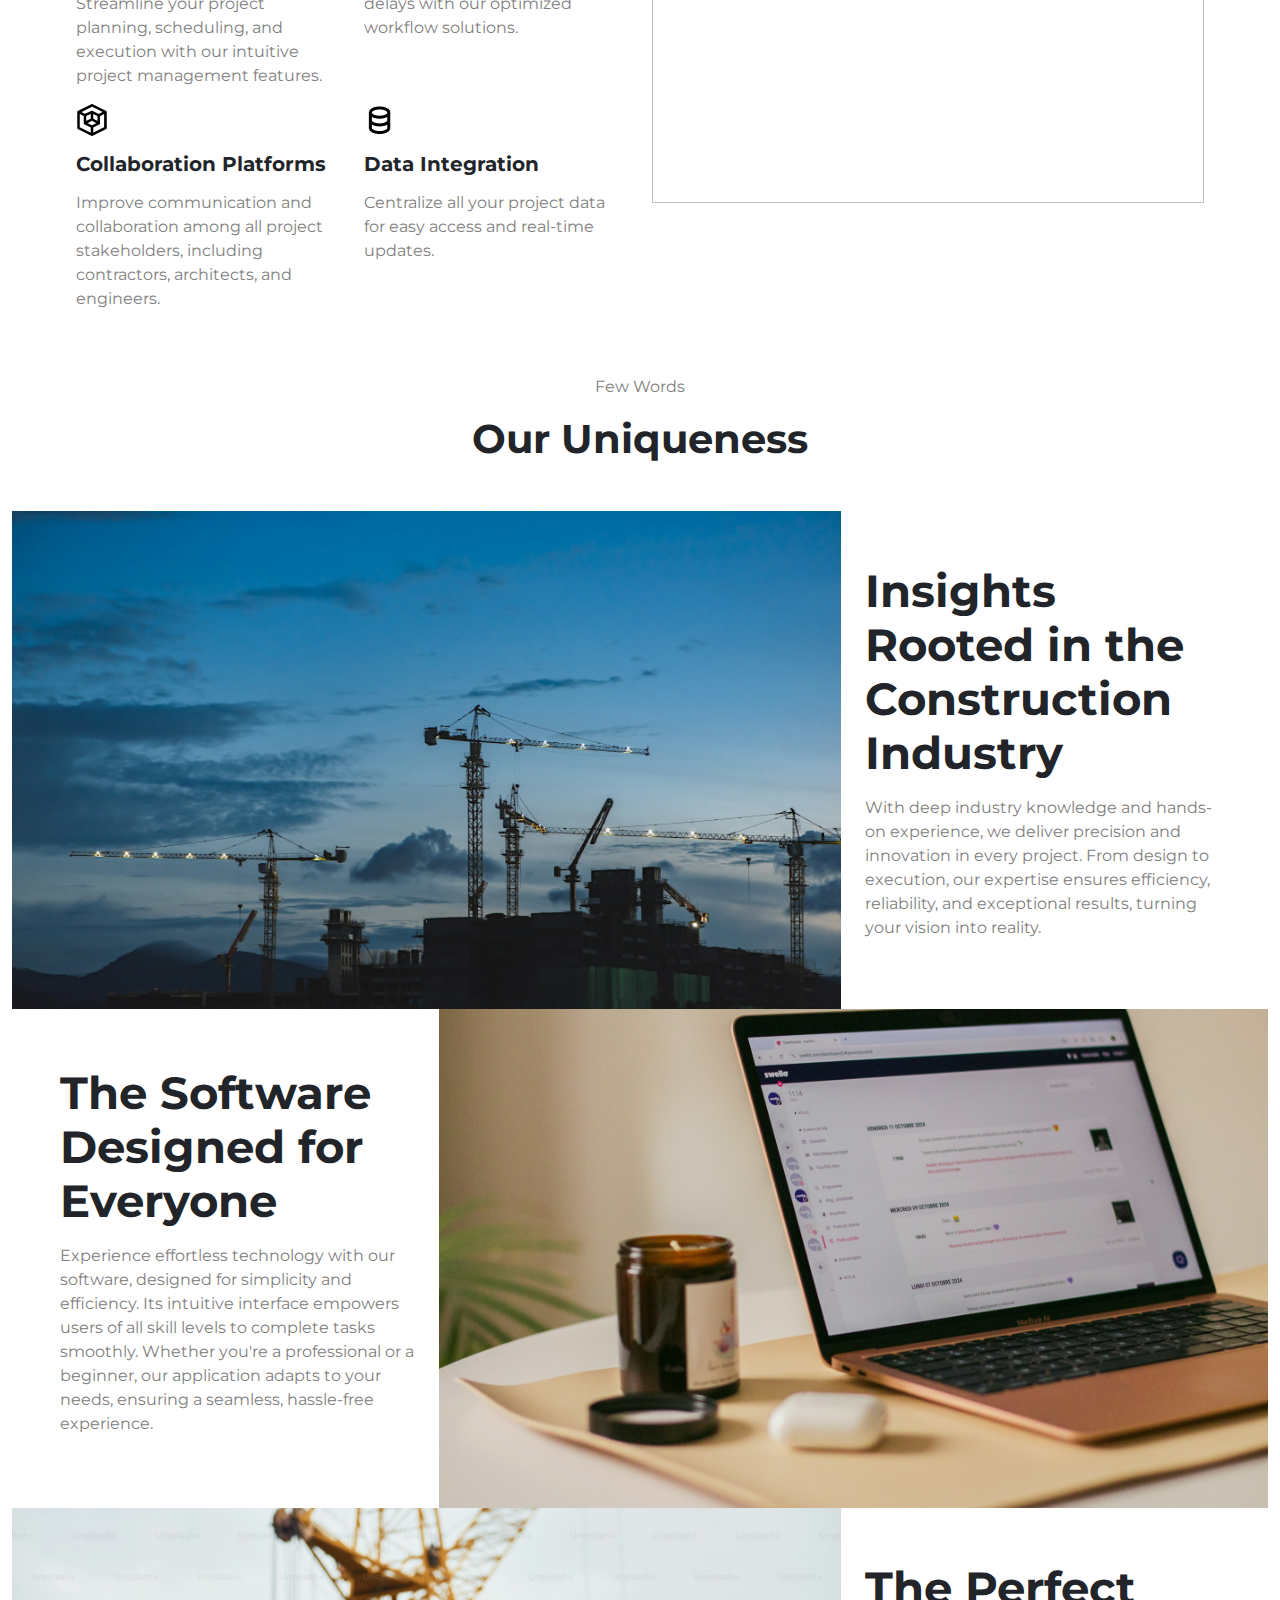
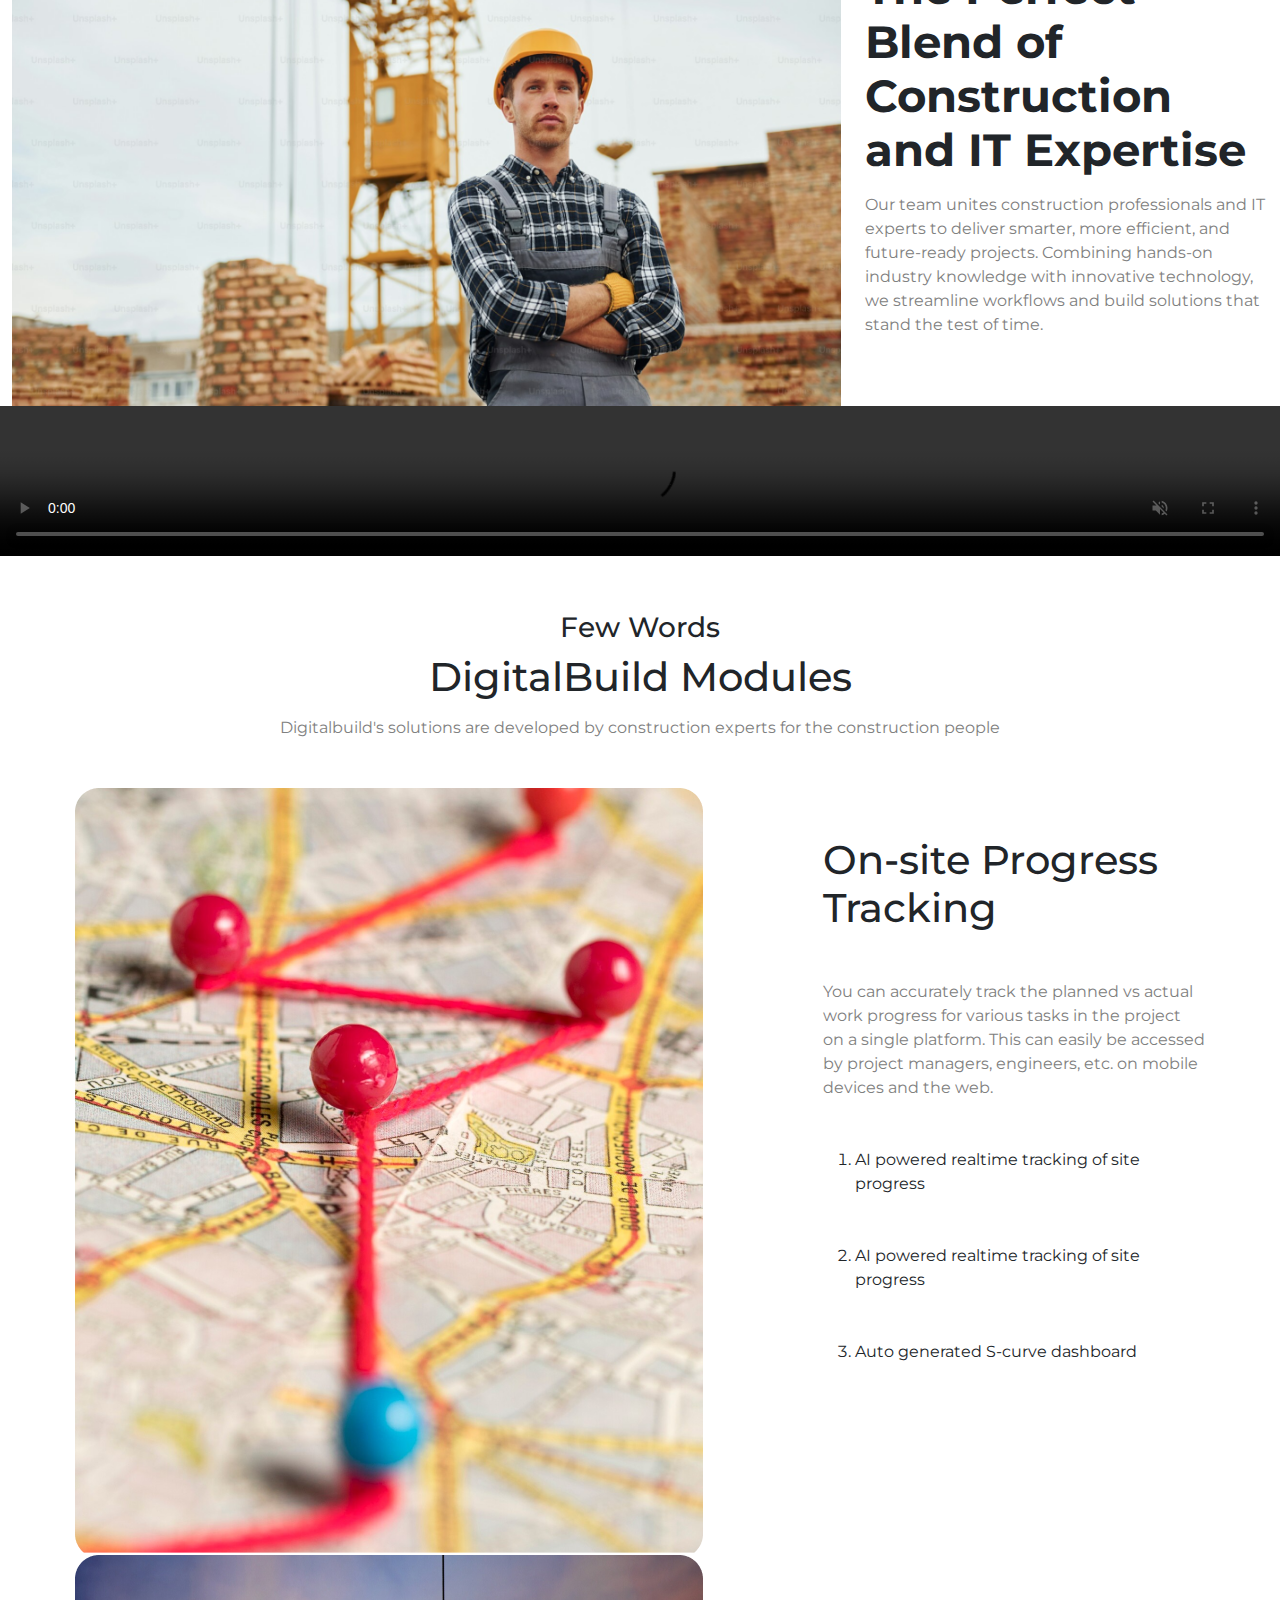
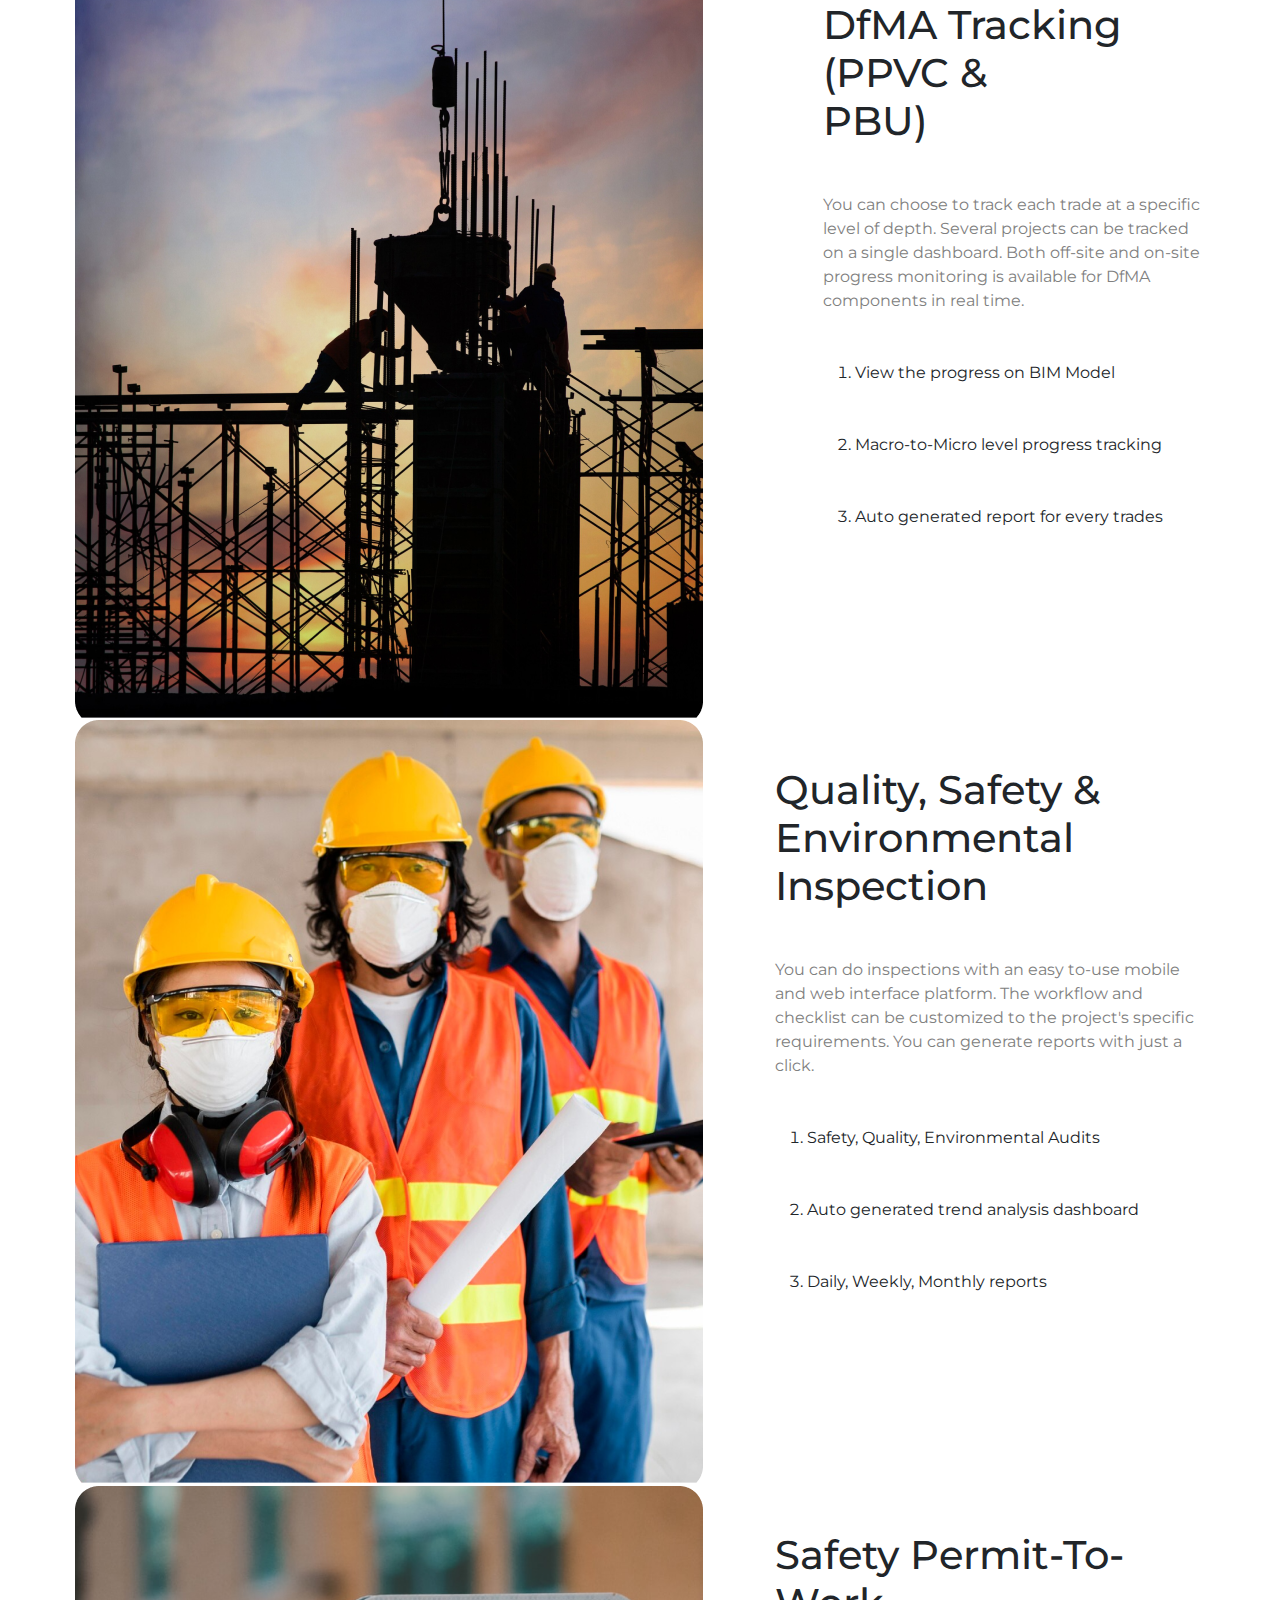
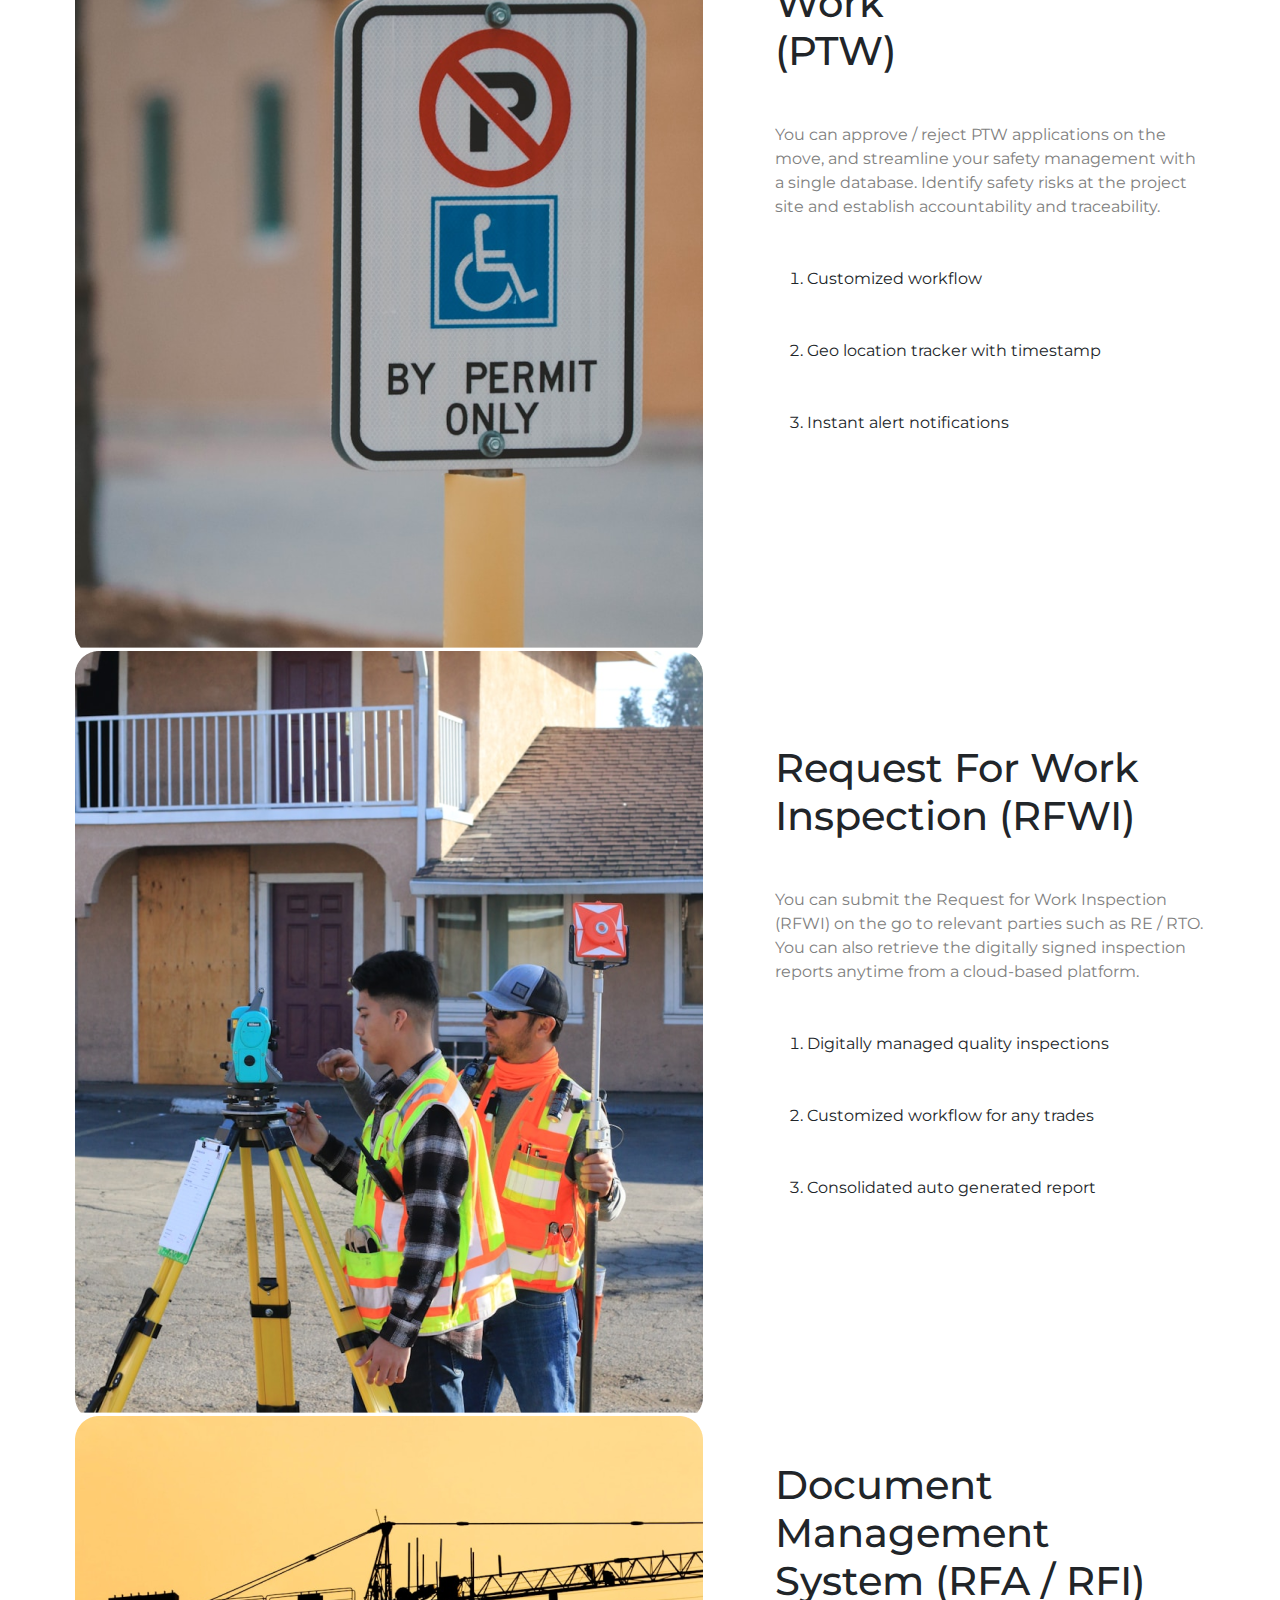
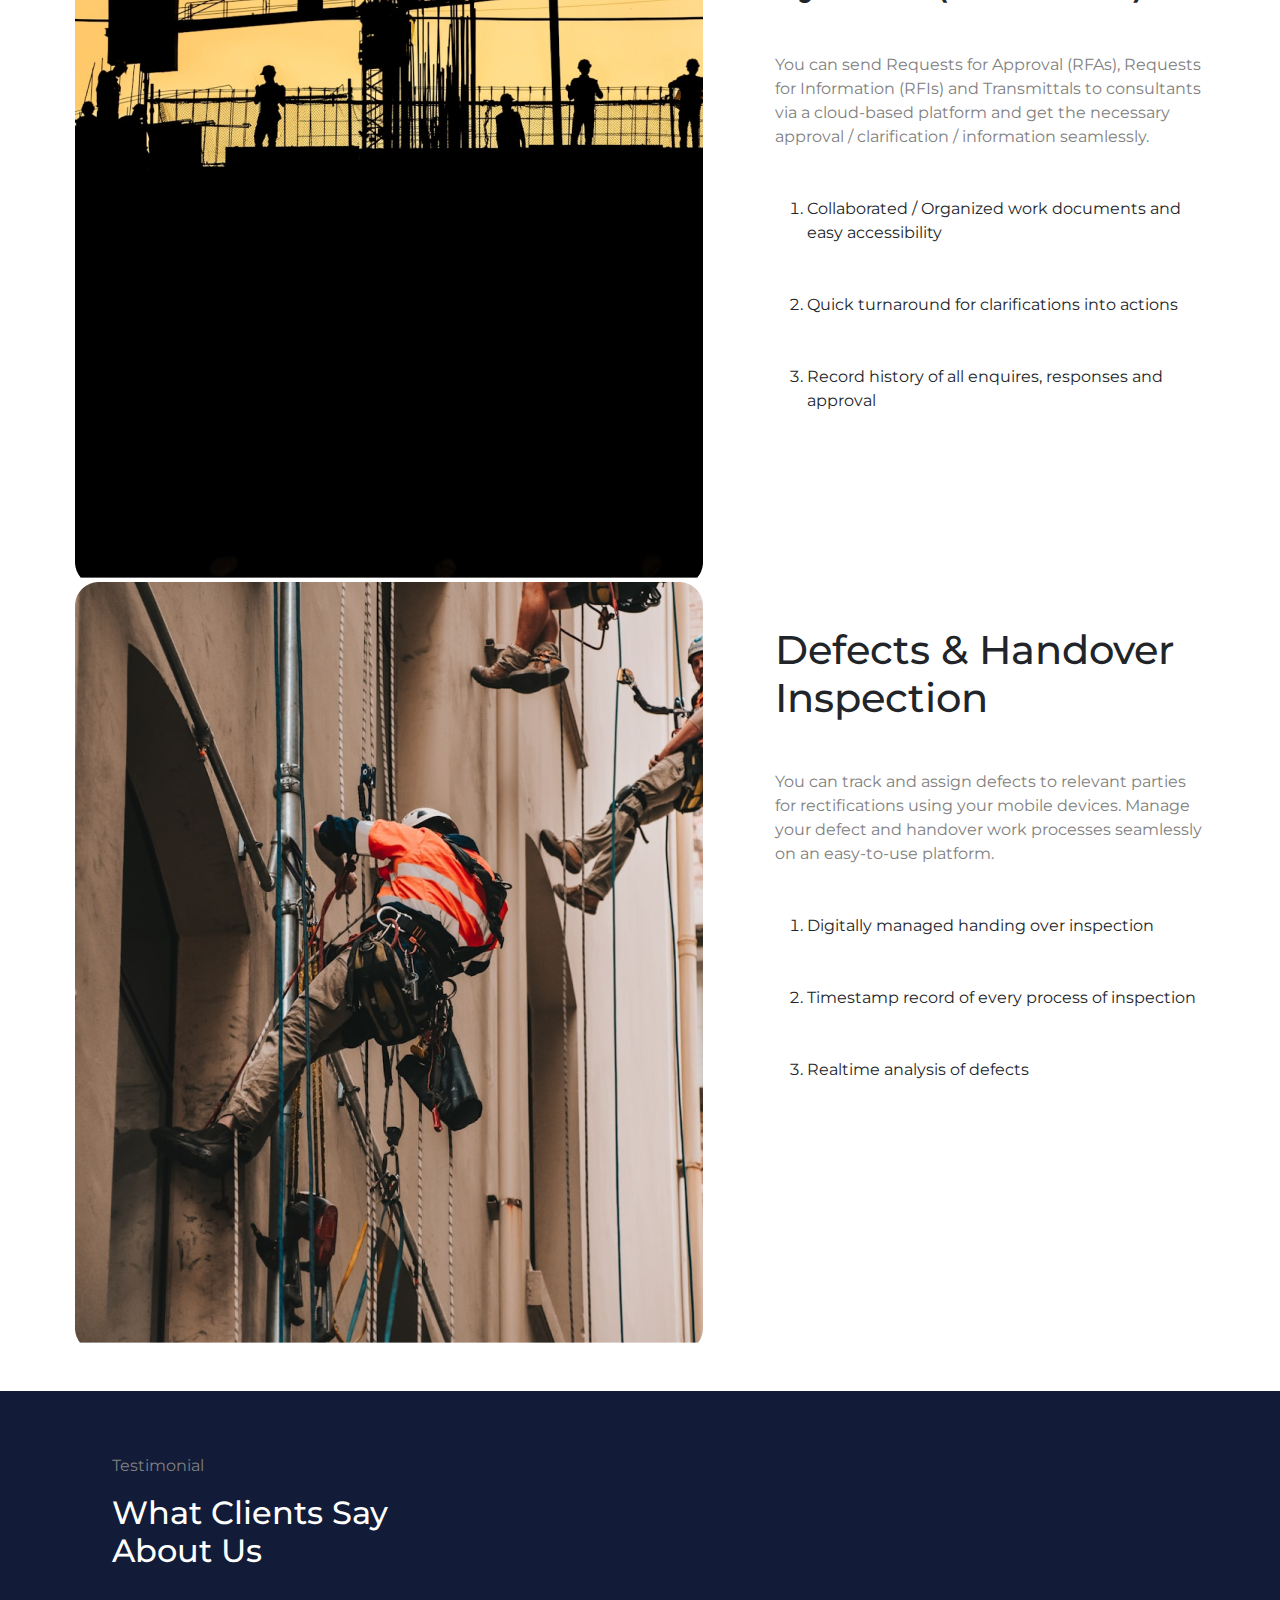
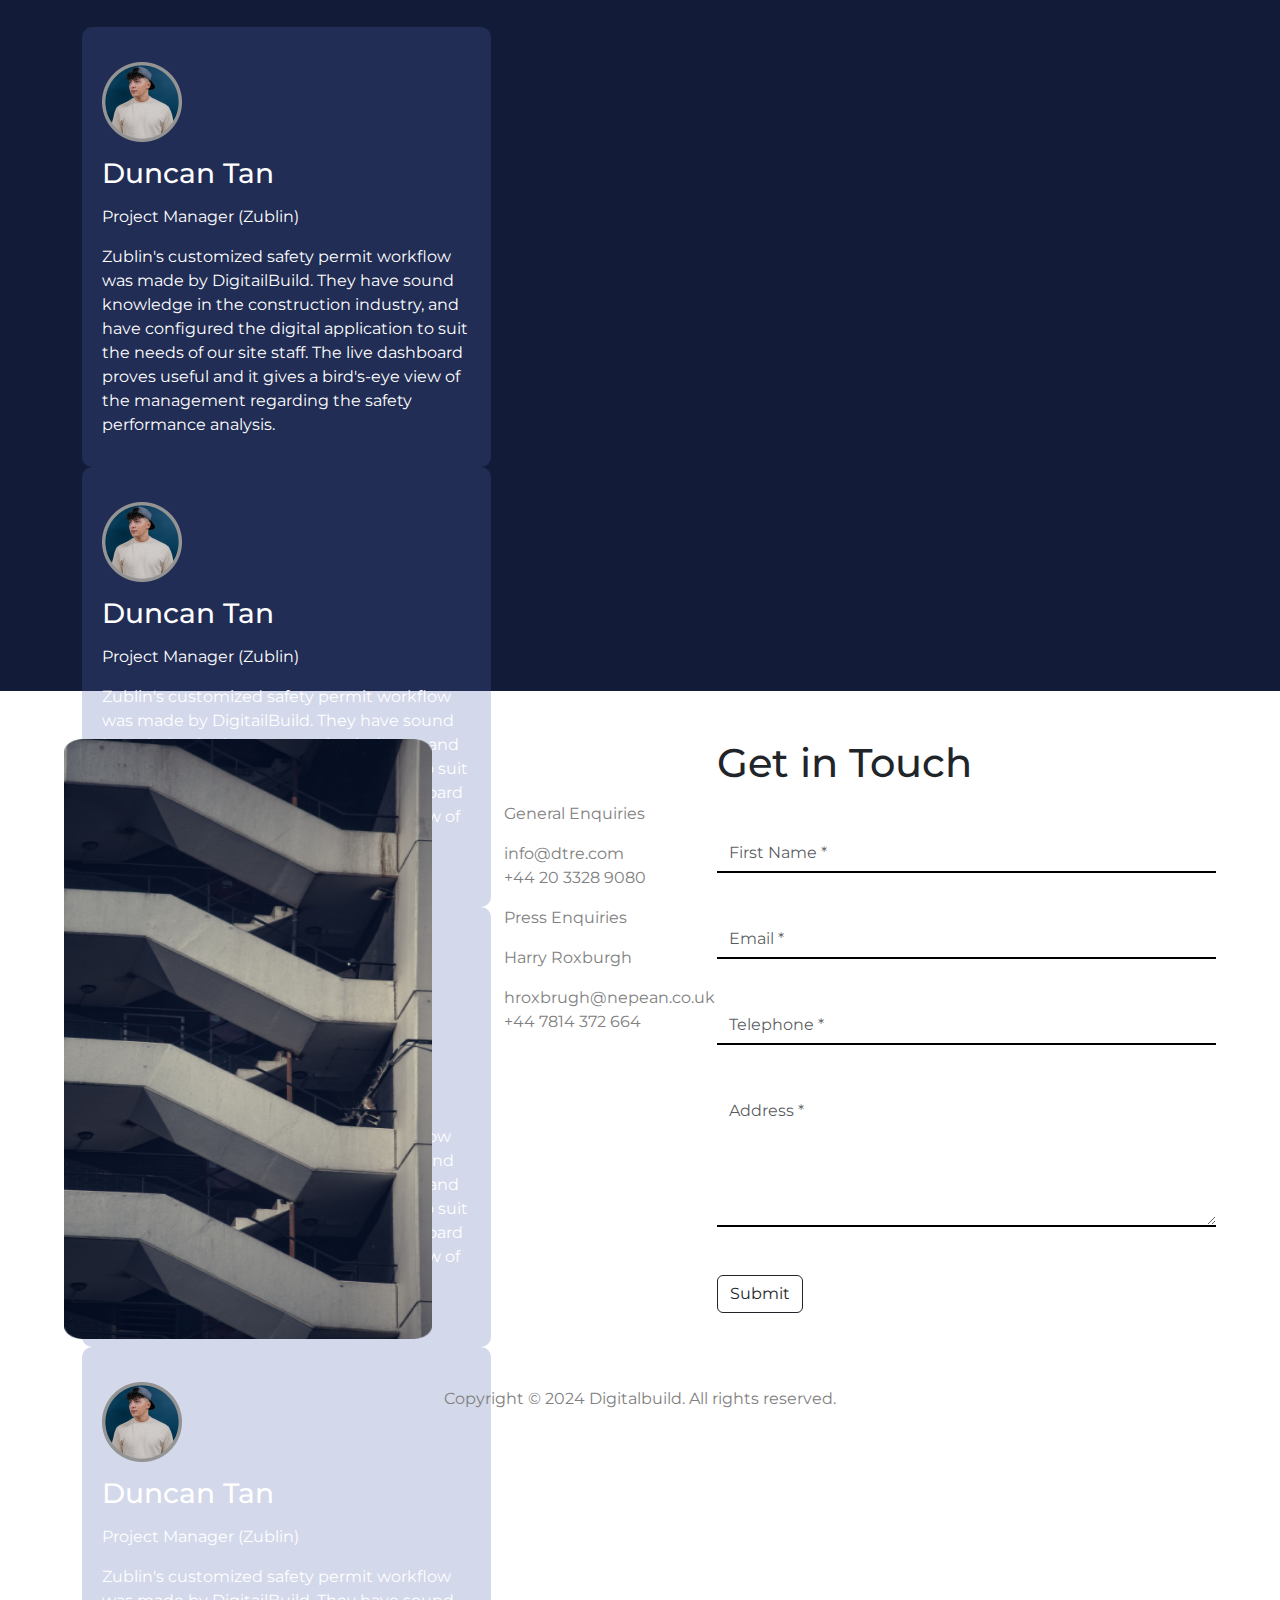
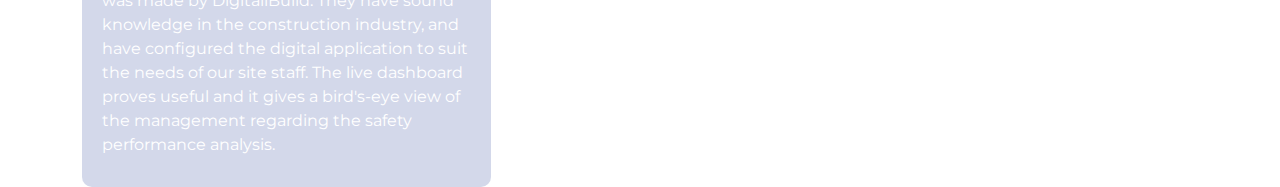
==== commit 1a0b0425: "Add files via upload" ====
--- a/index.html
+++ b/index.html
@@ -48,8 +48,7 @@
                     <!-- Right navigation -->
                     <div class="navbar-nav ms-lg-4">
                         <a href="#contact">
-                            <button class="btn" style="background: #121B37; border-radius: 0px;  color: white;">Request
-                                a Demo</button>
+                            <button class="btn" style="background: #121B37; border-radius: 0px;  color: white;">Request a Demo</button>
                         </a>
                     </div>
                     <!-- Action -->
--- a/style.css
+++ b/style.css
@@ -249,7 +249,7 @@
 @media screen and (max-width : 767px) {
 
     * {
-        =
+        
     }
 
     .s-1 {
@@ -265,6 +265,13 @@
         font-size: 35px;
         font-weight: 700;
     }
+    .s-2 {
+        background: linear-gradient(to right, rgba(0,0,0,0.403),rgba(0,0,0,0.463), url(./assest/images/Hero\ Section\ \(3\).png));
+        background-size: cover;
+        height: 100vh;
+        padding-top: 250px;
+        padding-left: 50px;
+    }
 
     .s-2 h1 {
         color: white;
@@ -301,7 +308,7 @@
     .section-6 {
         background: #121B37;
         color: white;
-        height: 90vh;
+        height: 100vh;
 
     }
 
@@ -372,4 +379,7 @@
         font-size: 32px !important;
         margin-top: 17px;
     }
+    .img-1{
+        height: 520px;
+    }
 }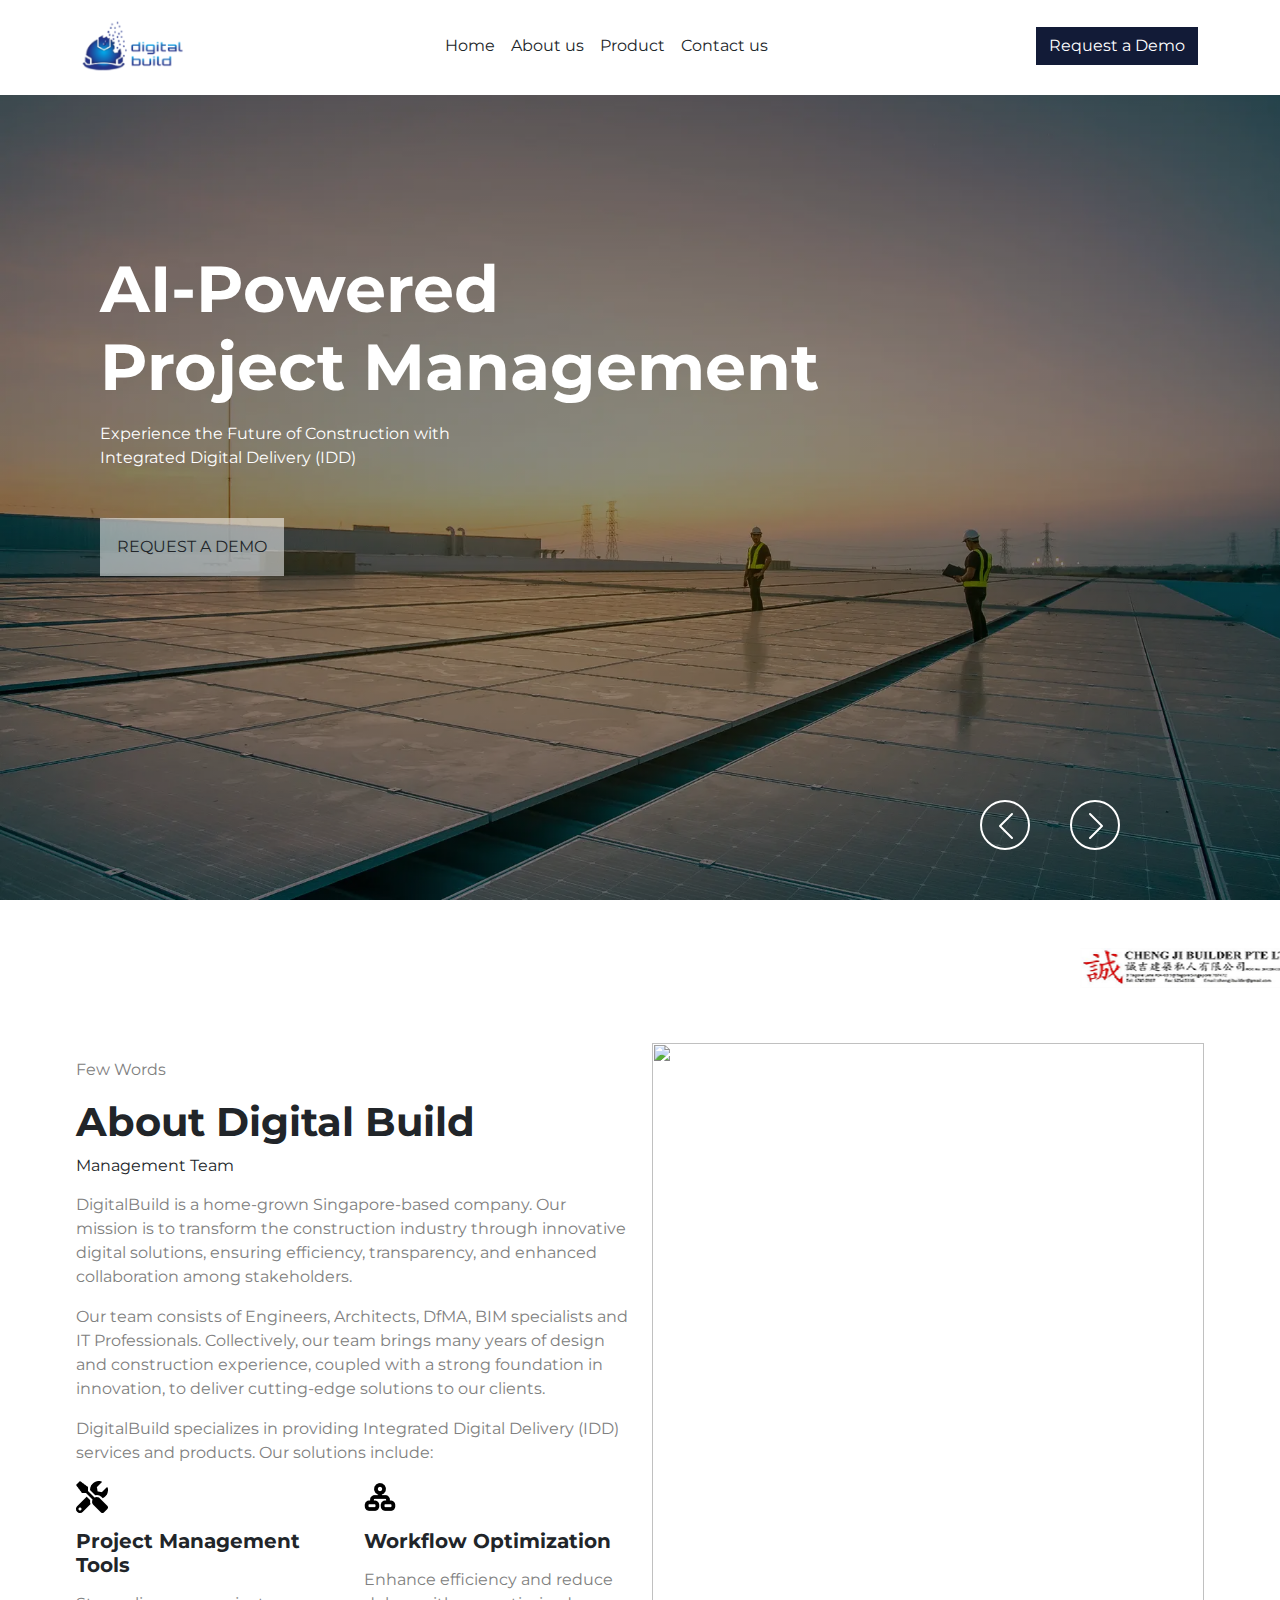
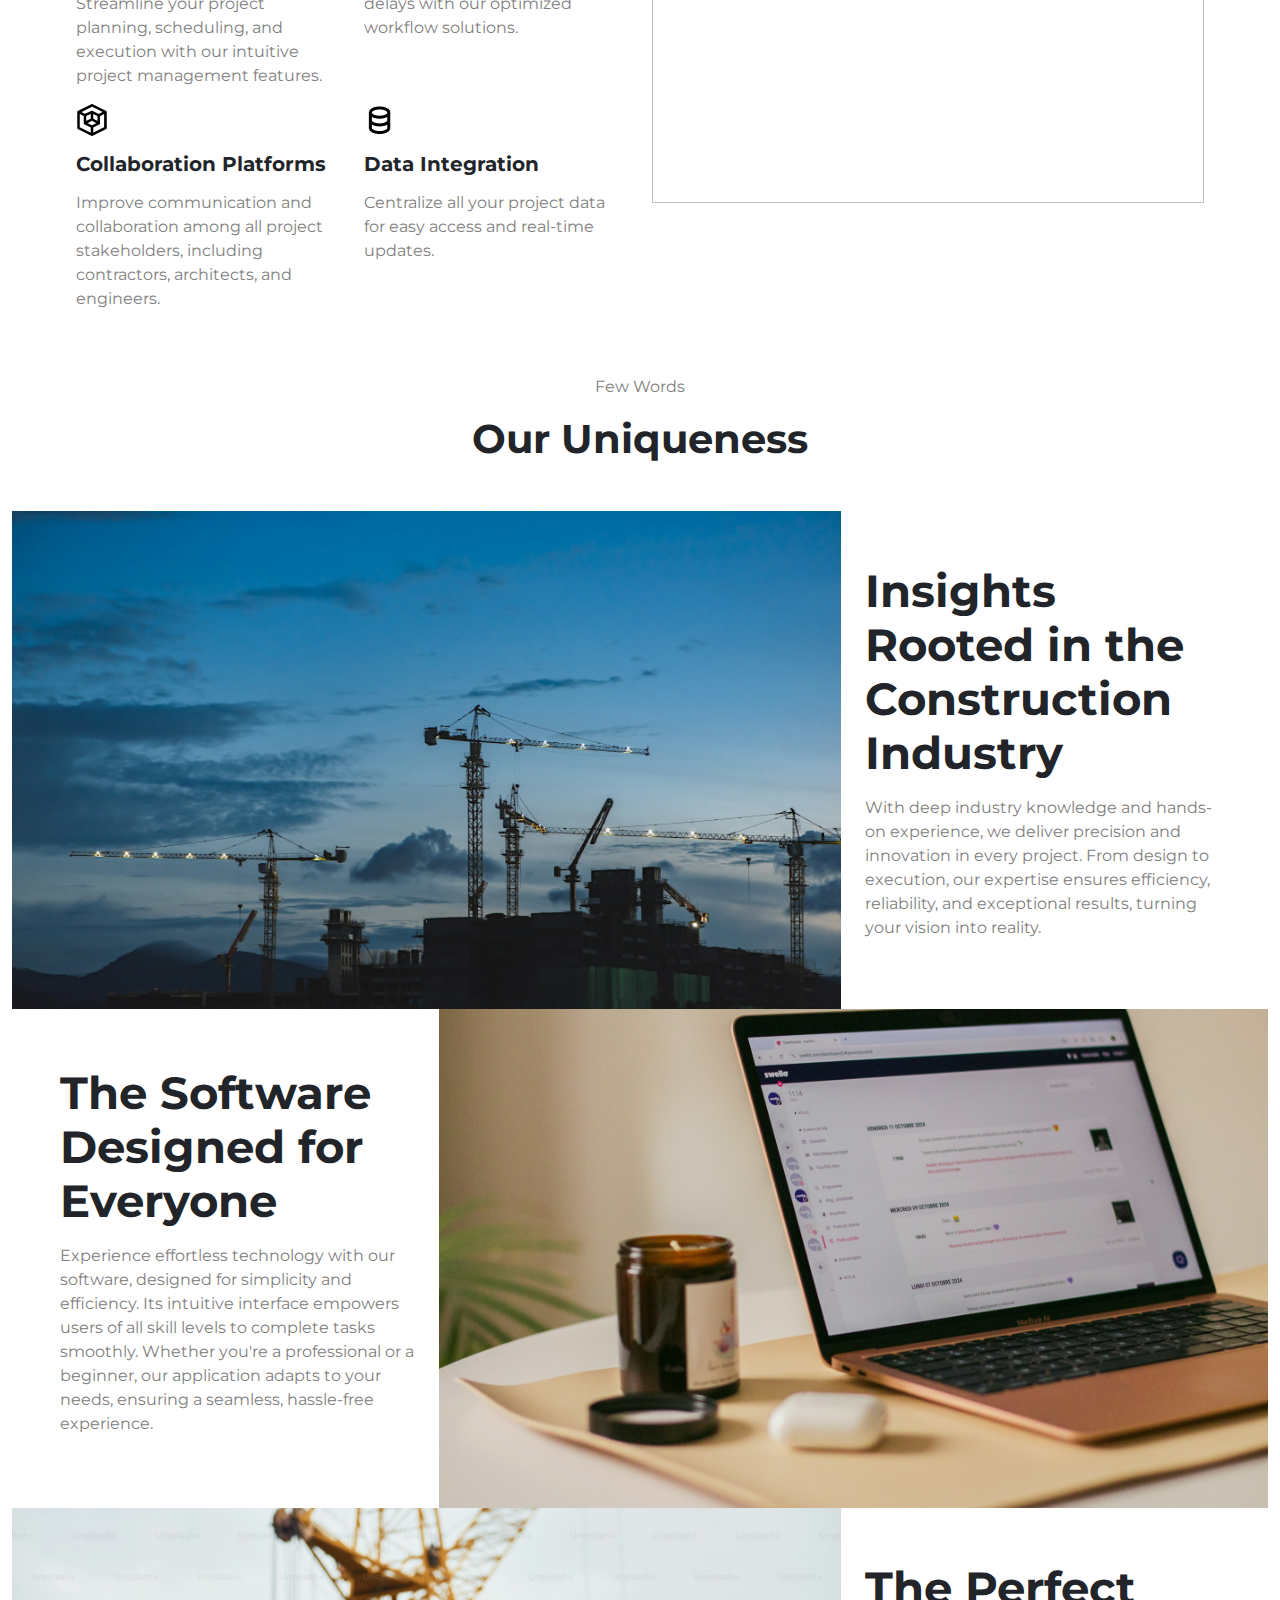
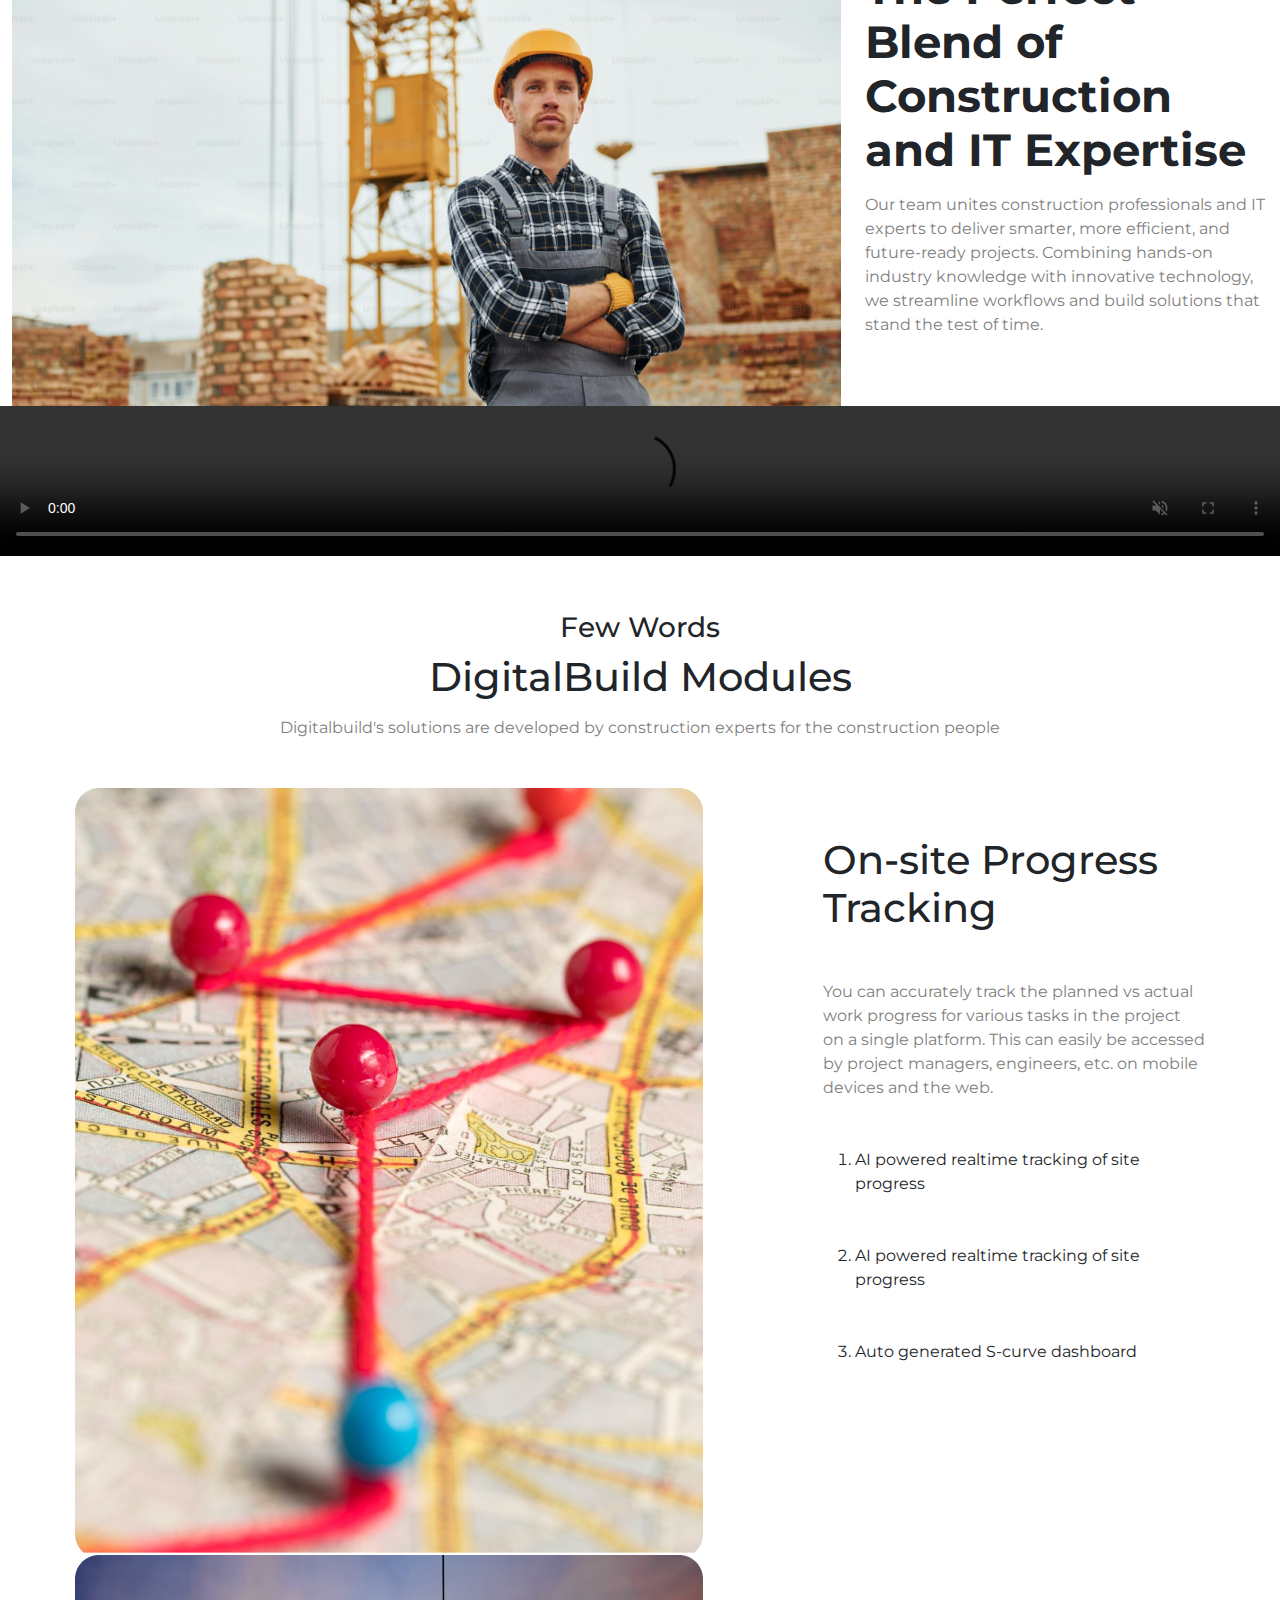
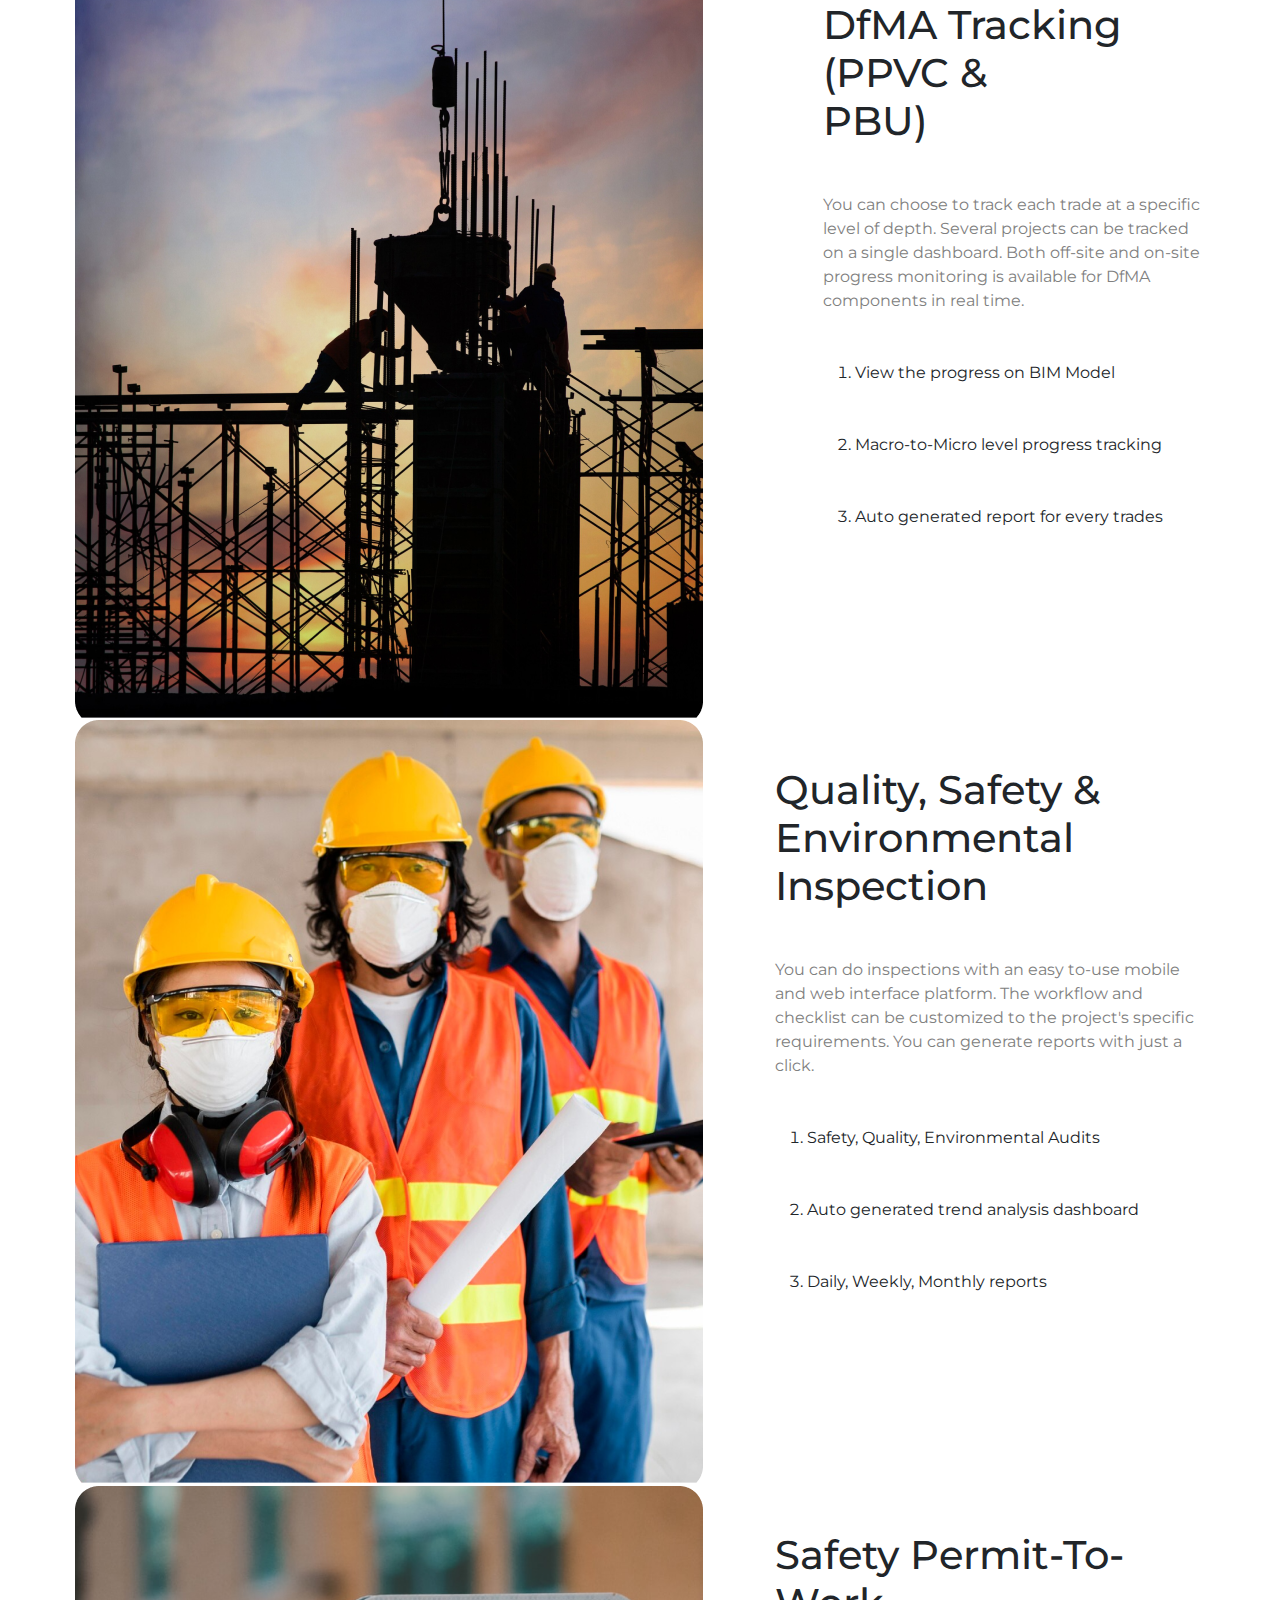
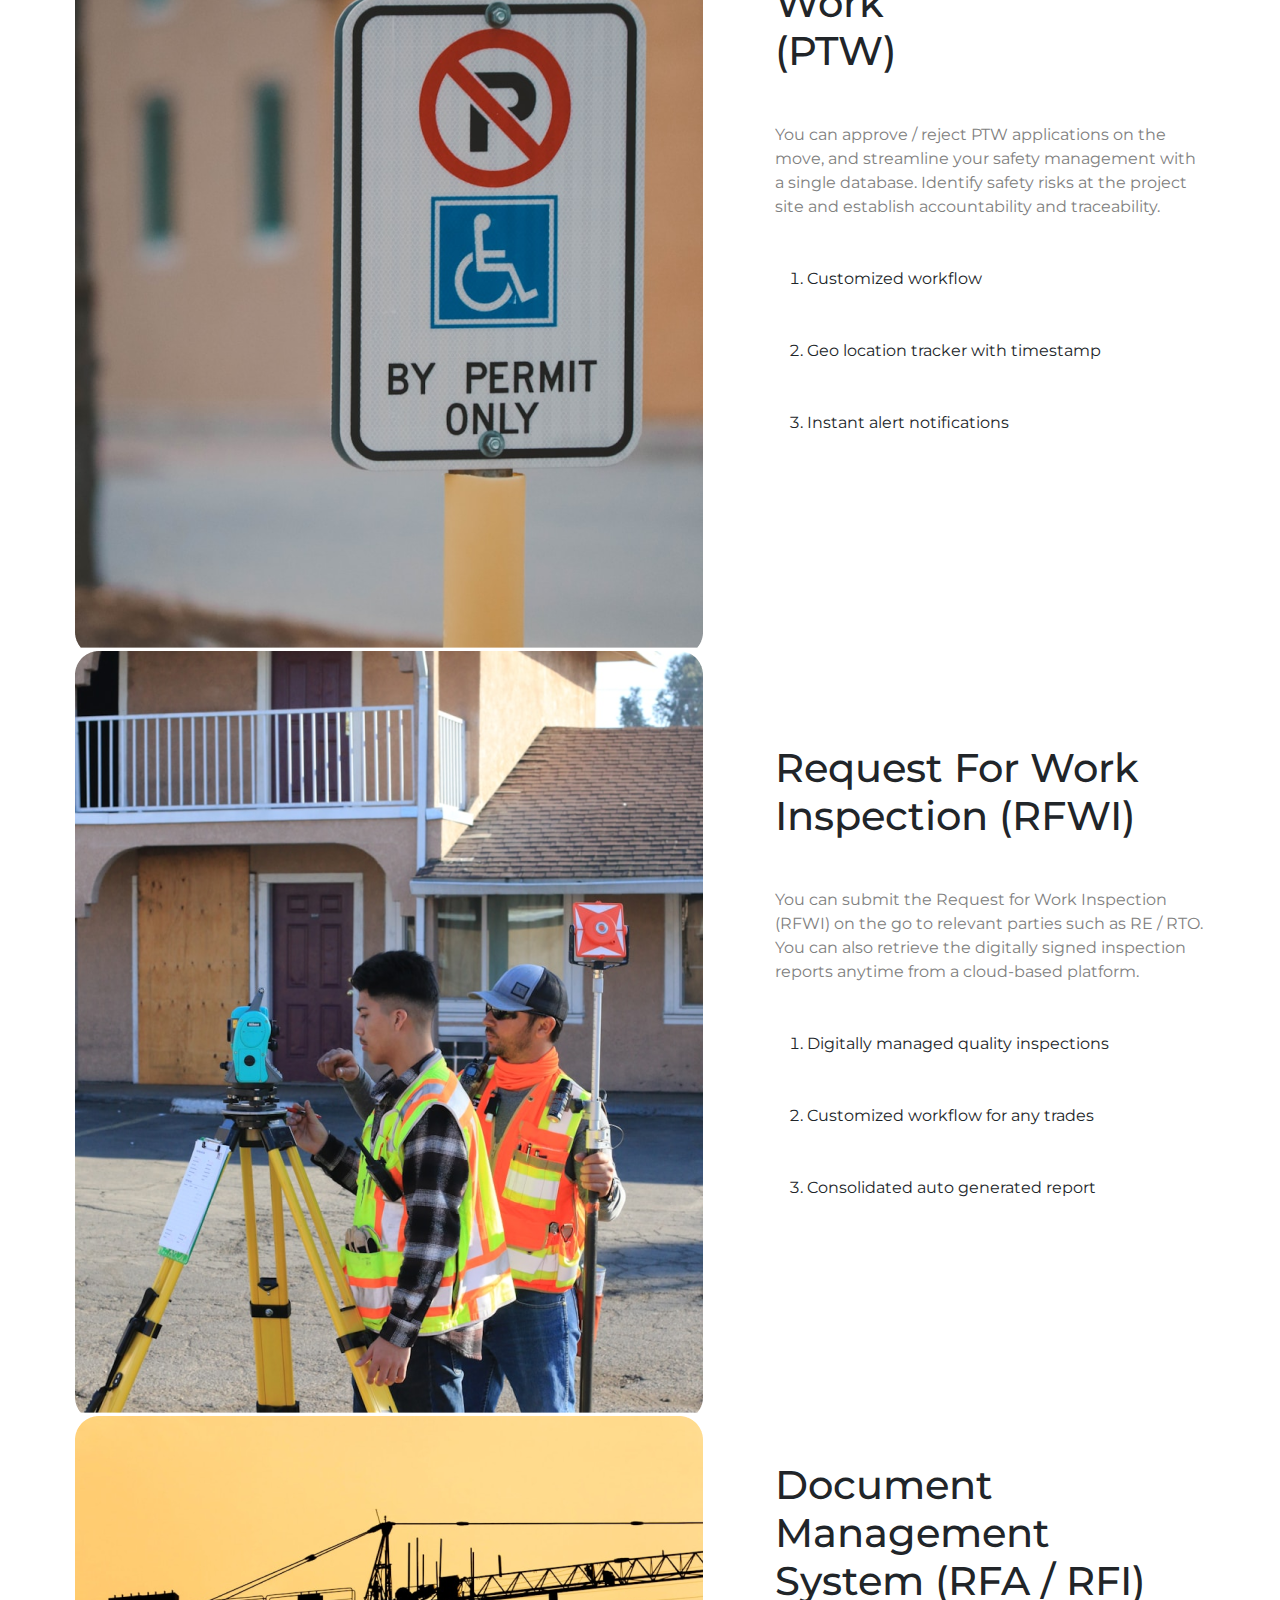
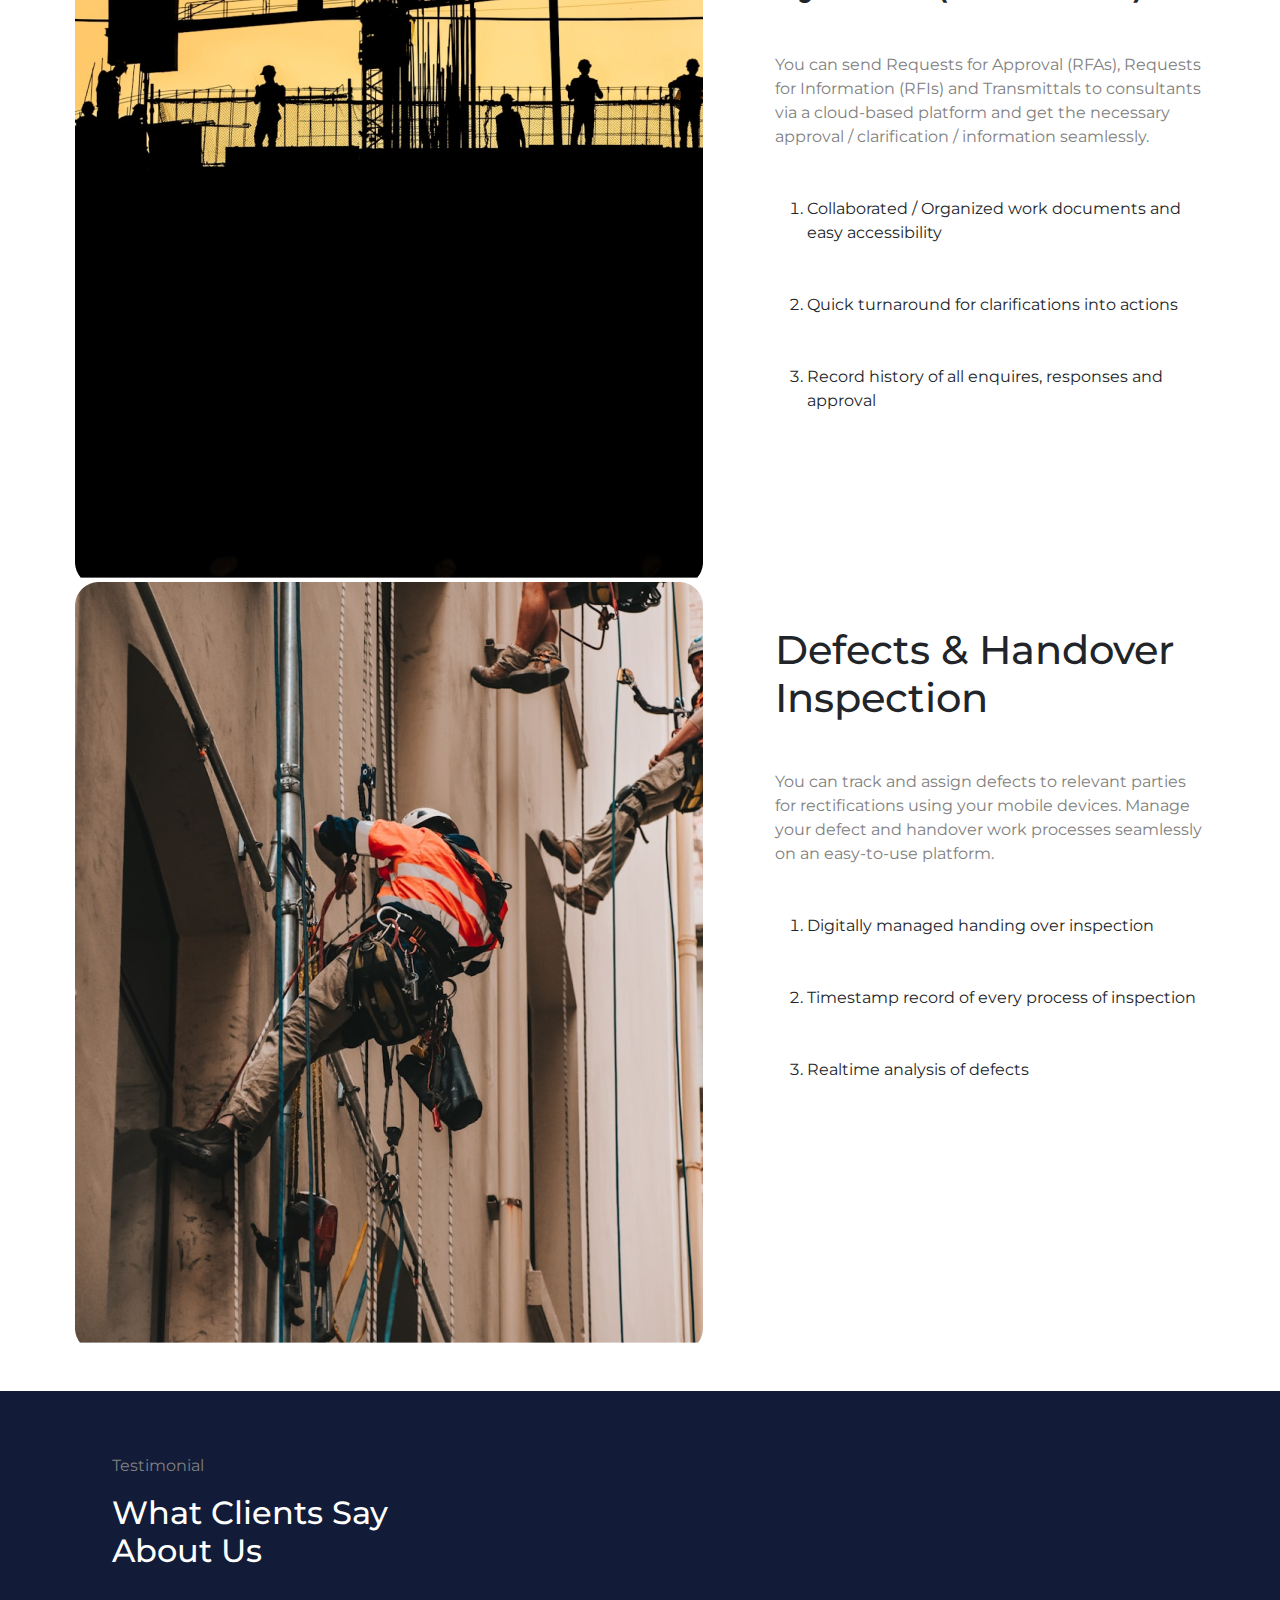
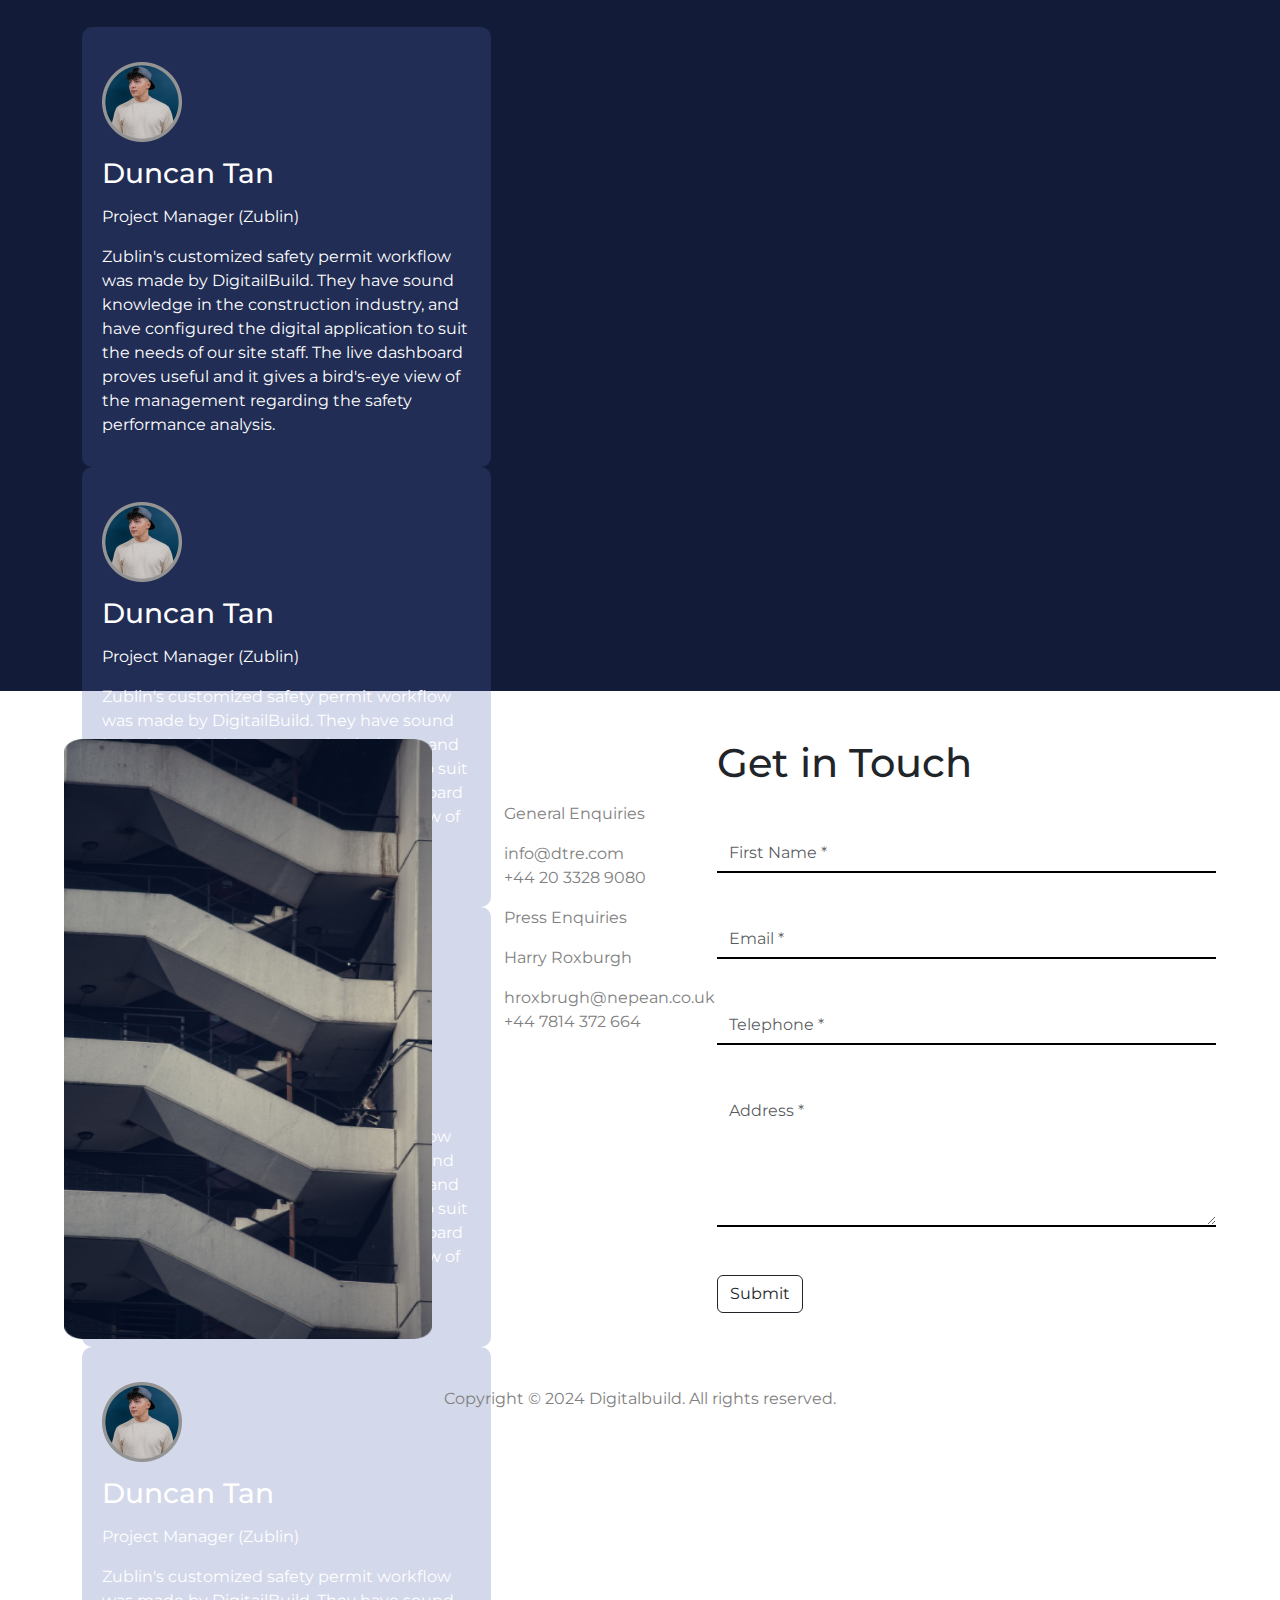
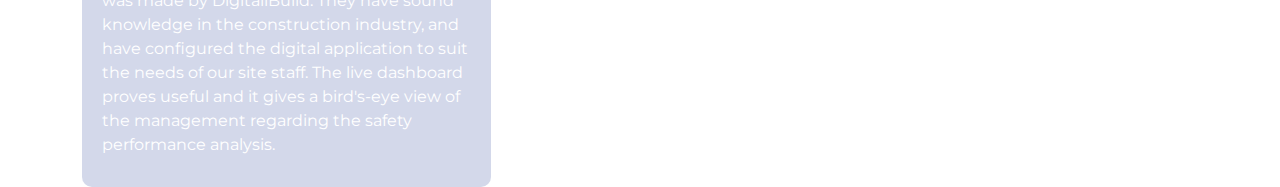
==== commit 4f50150d: "Add files via upload" ====
--- a/index.html
+++ b/index.html
@@ -27,7 +27,7 @@
             style="background-color: white; color: black !important; position: absolute; top: 0; z-index: 50; width: 100%; border-bottom: solid 3px white;">
             <div class="container-xl">
                 <!-- Logo -->
-                <a class="navbar-brand" href="#">
+                <a class="navbar-brand" href="index.html">
                     <img class="logo" src="./assest/images/logo 1.png" alt="">
                 </a>
                 <!-- Navbar toggle -->
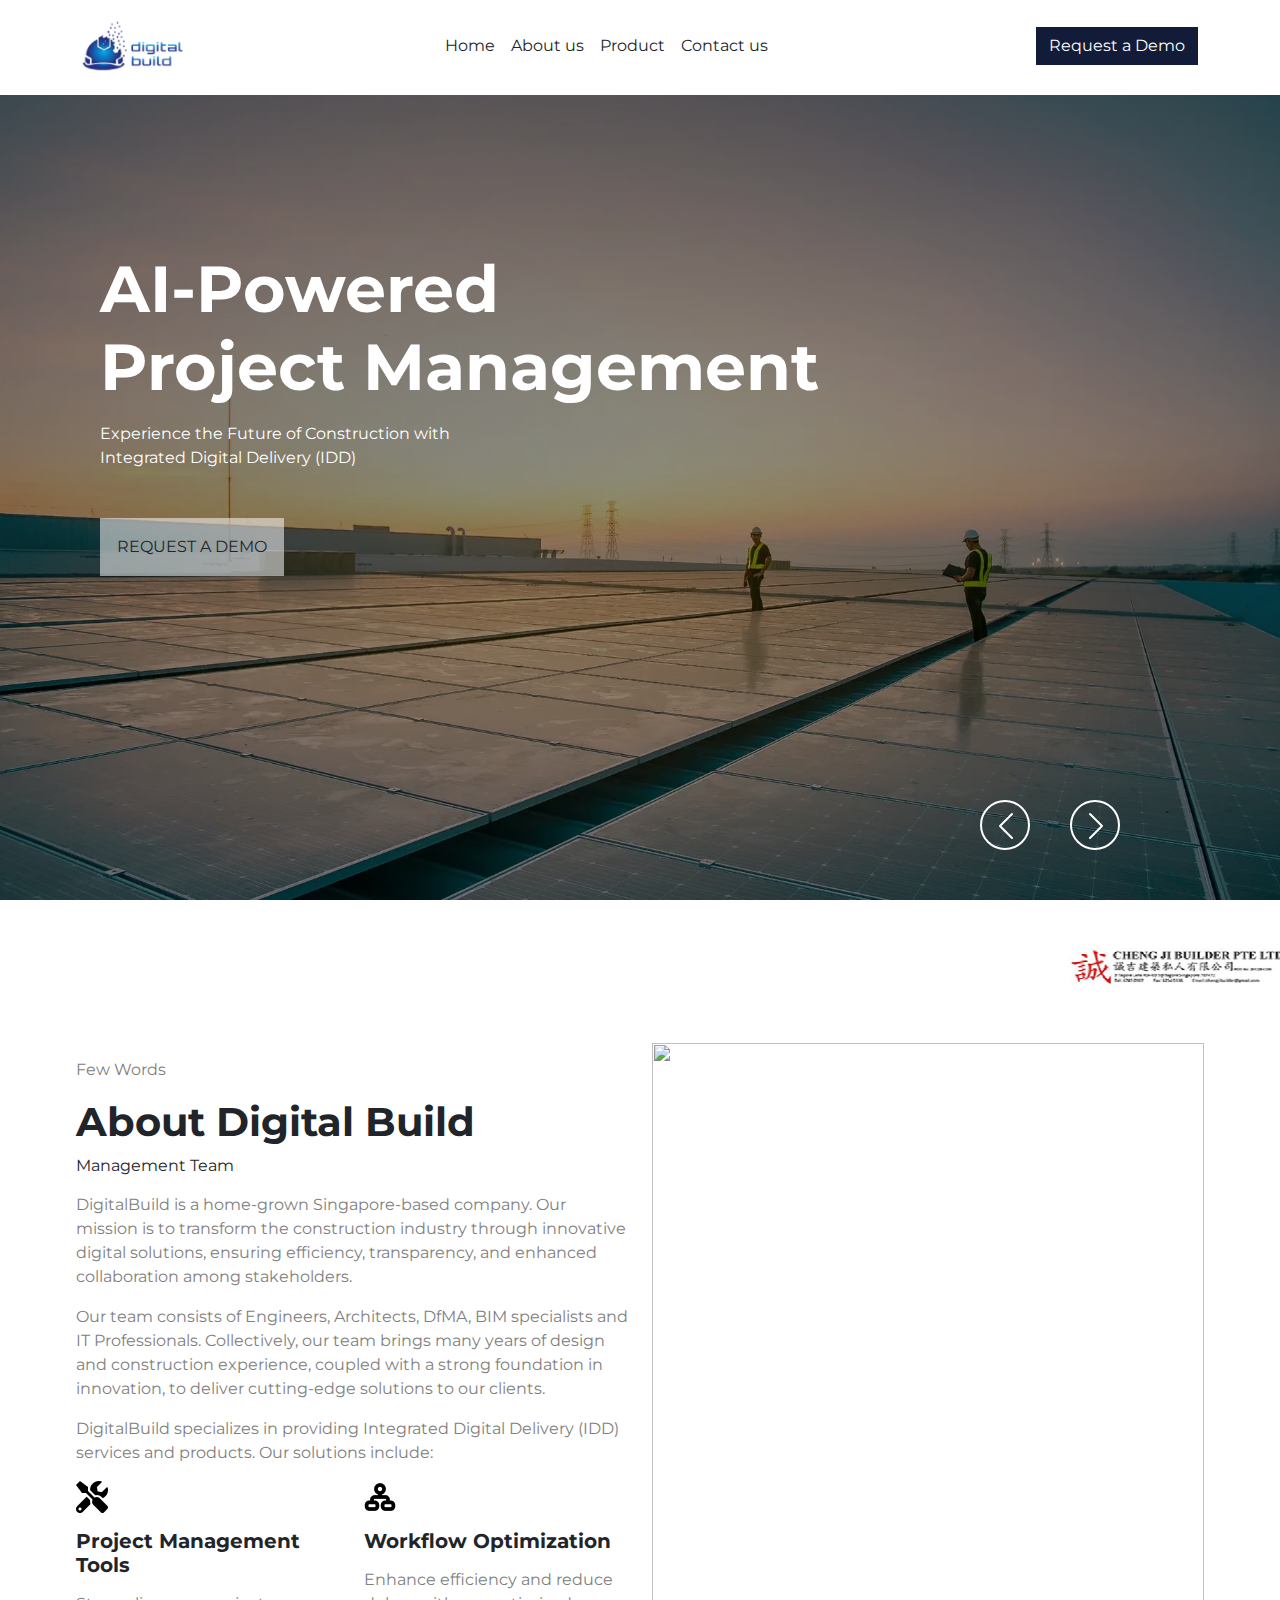
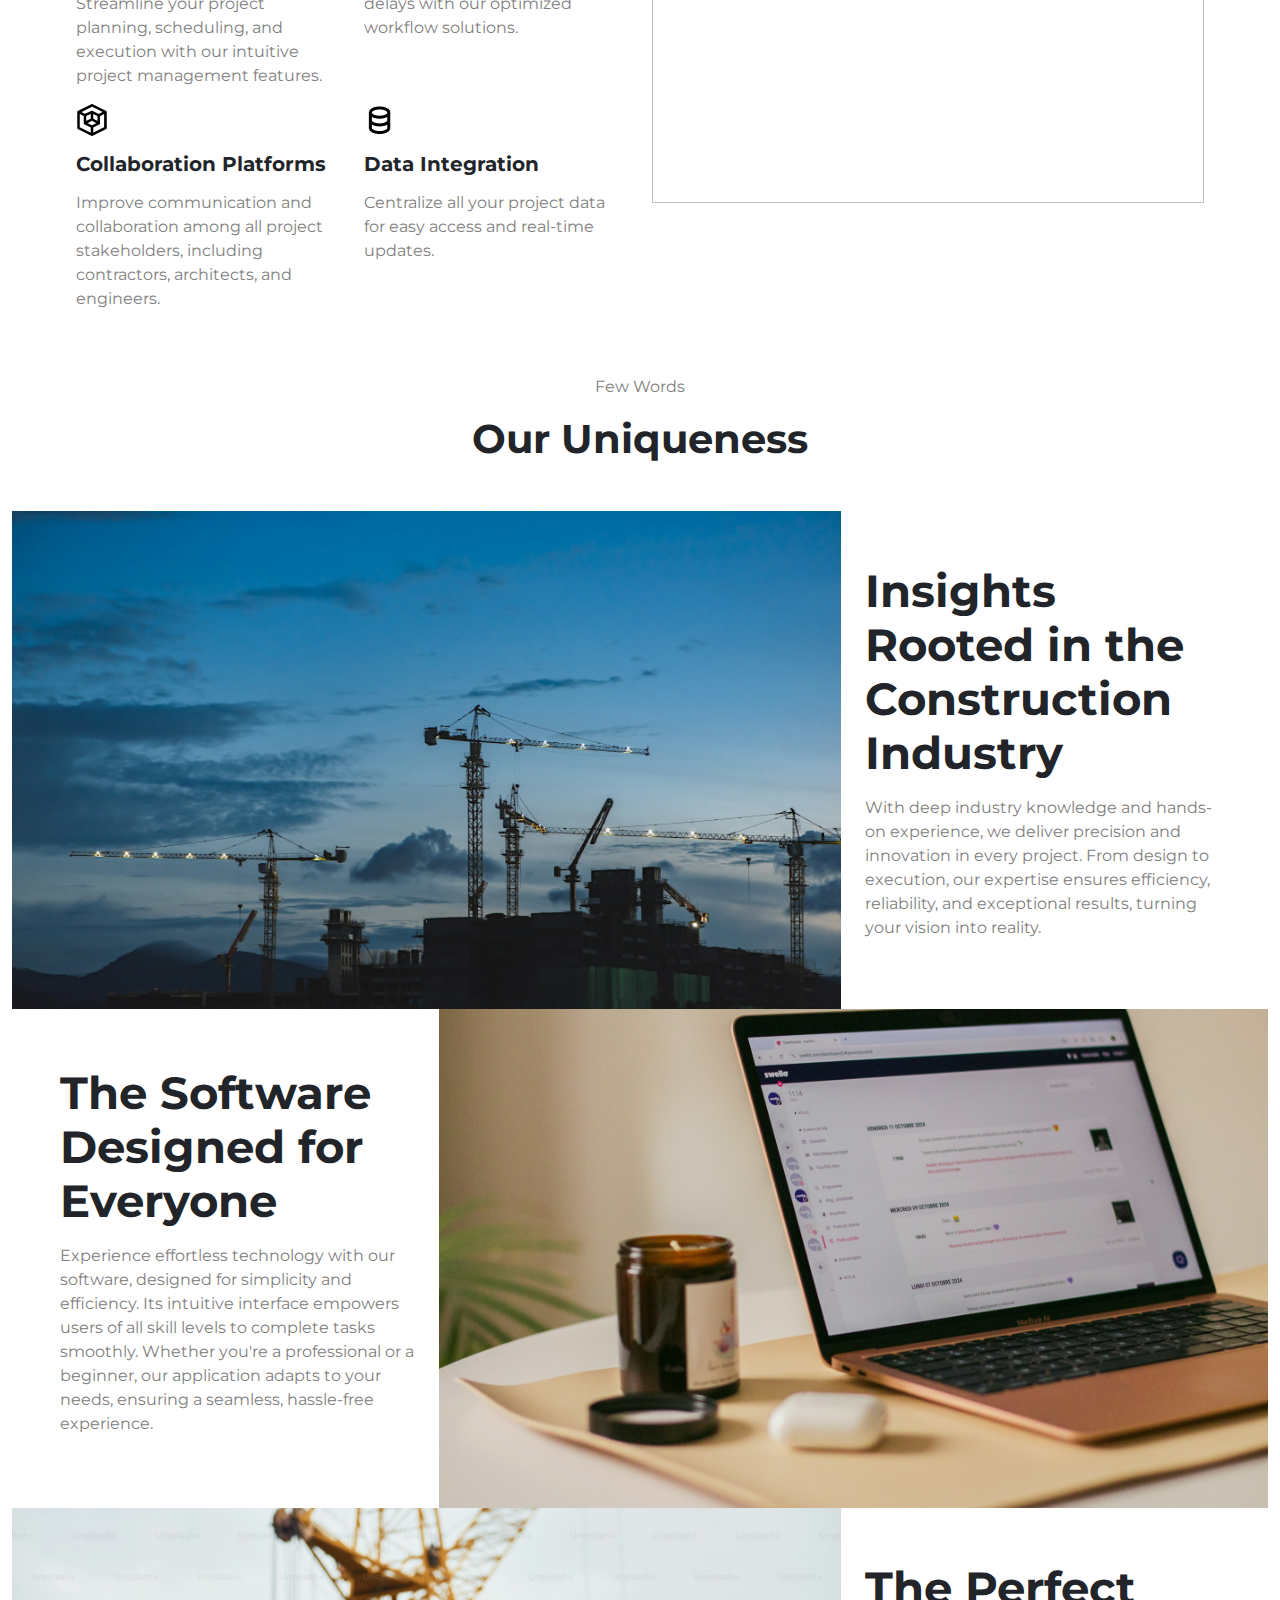
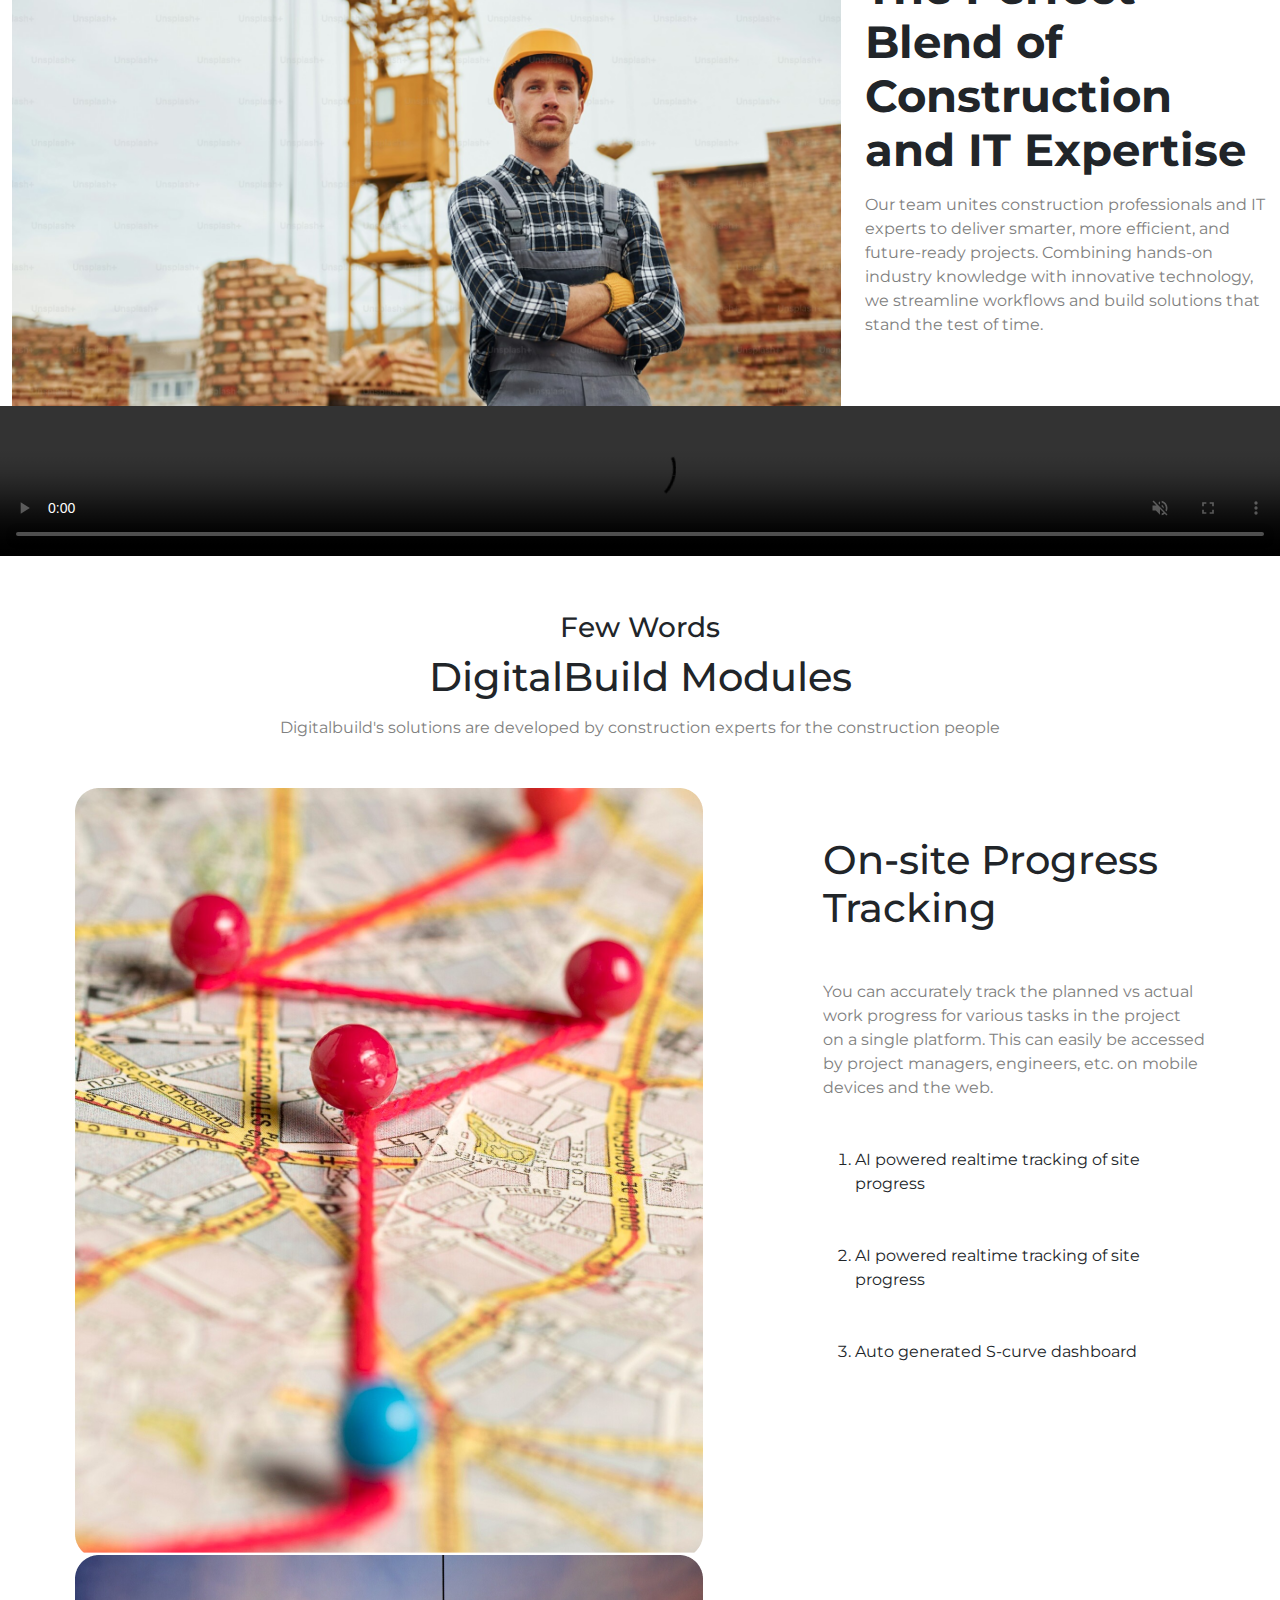
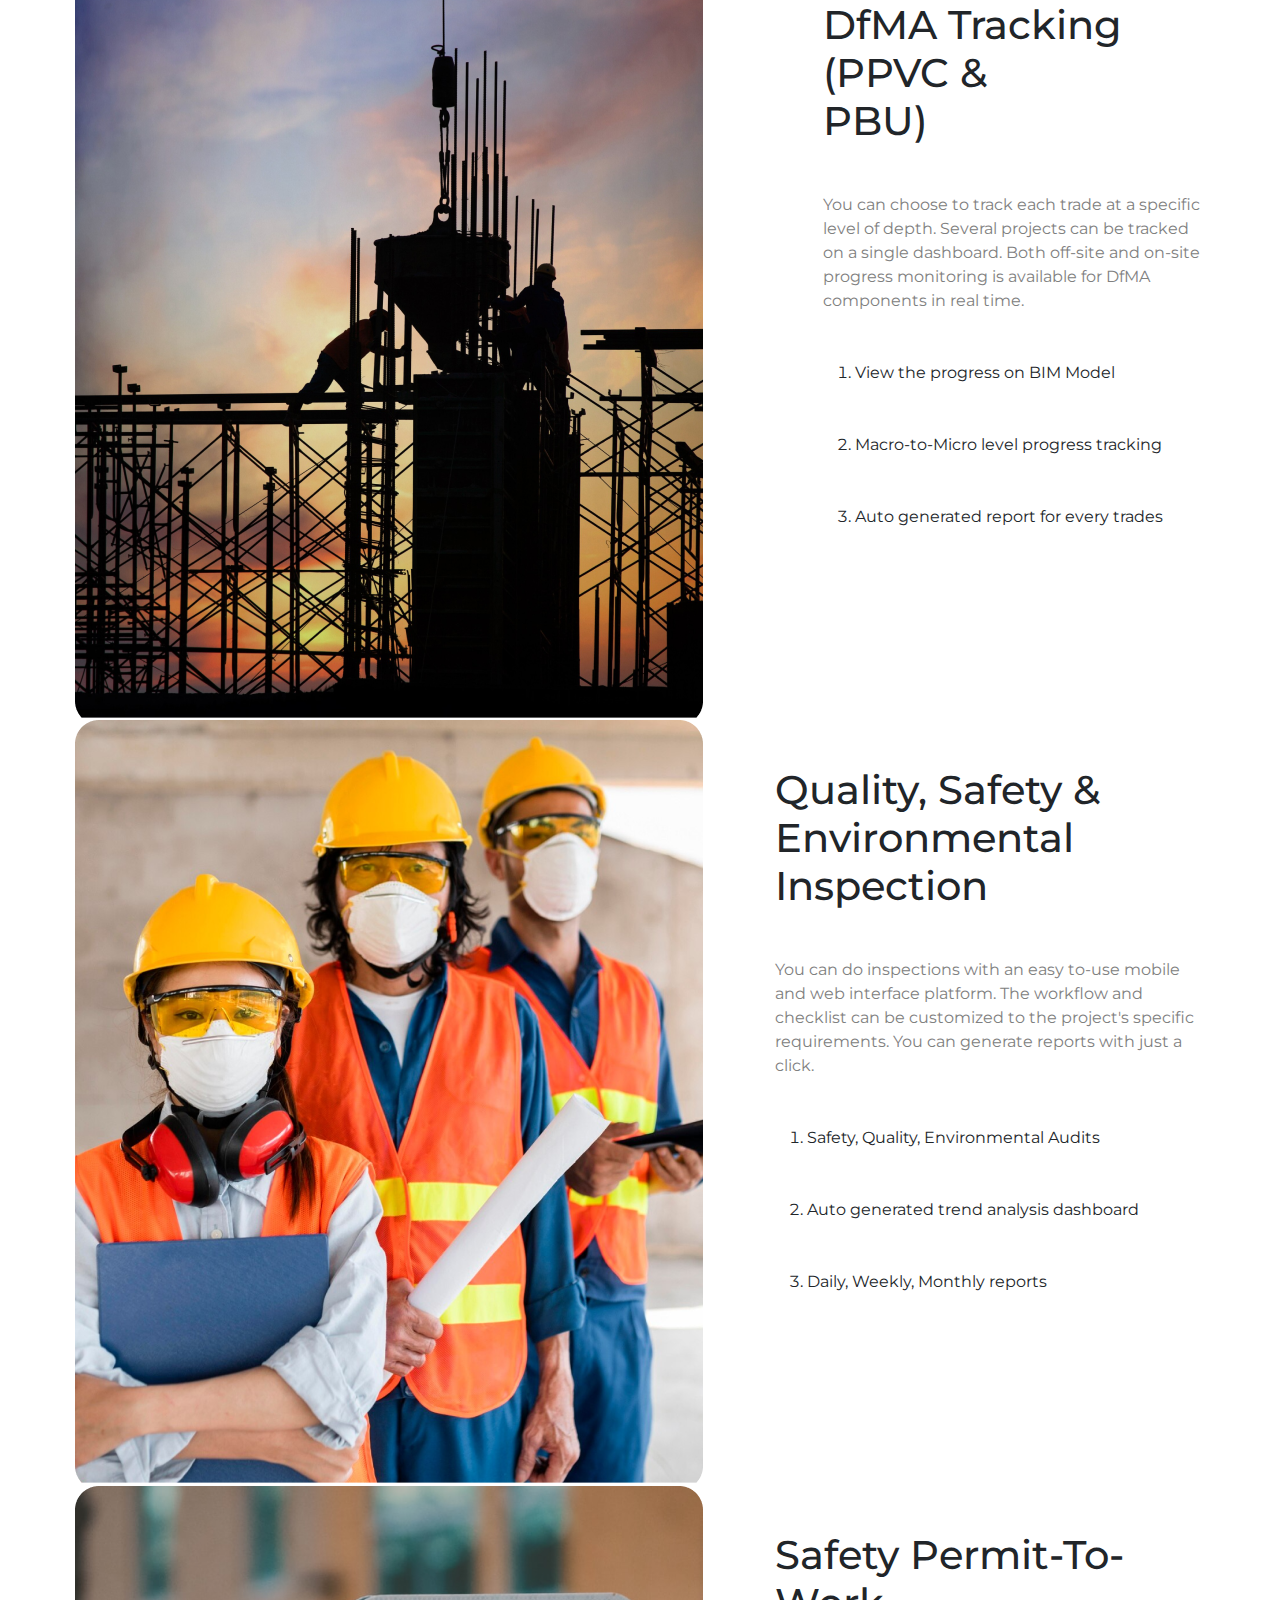
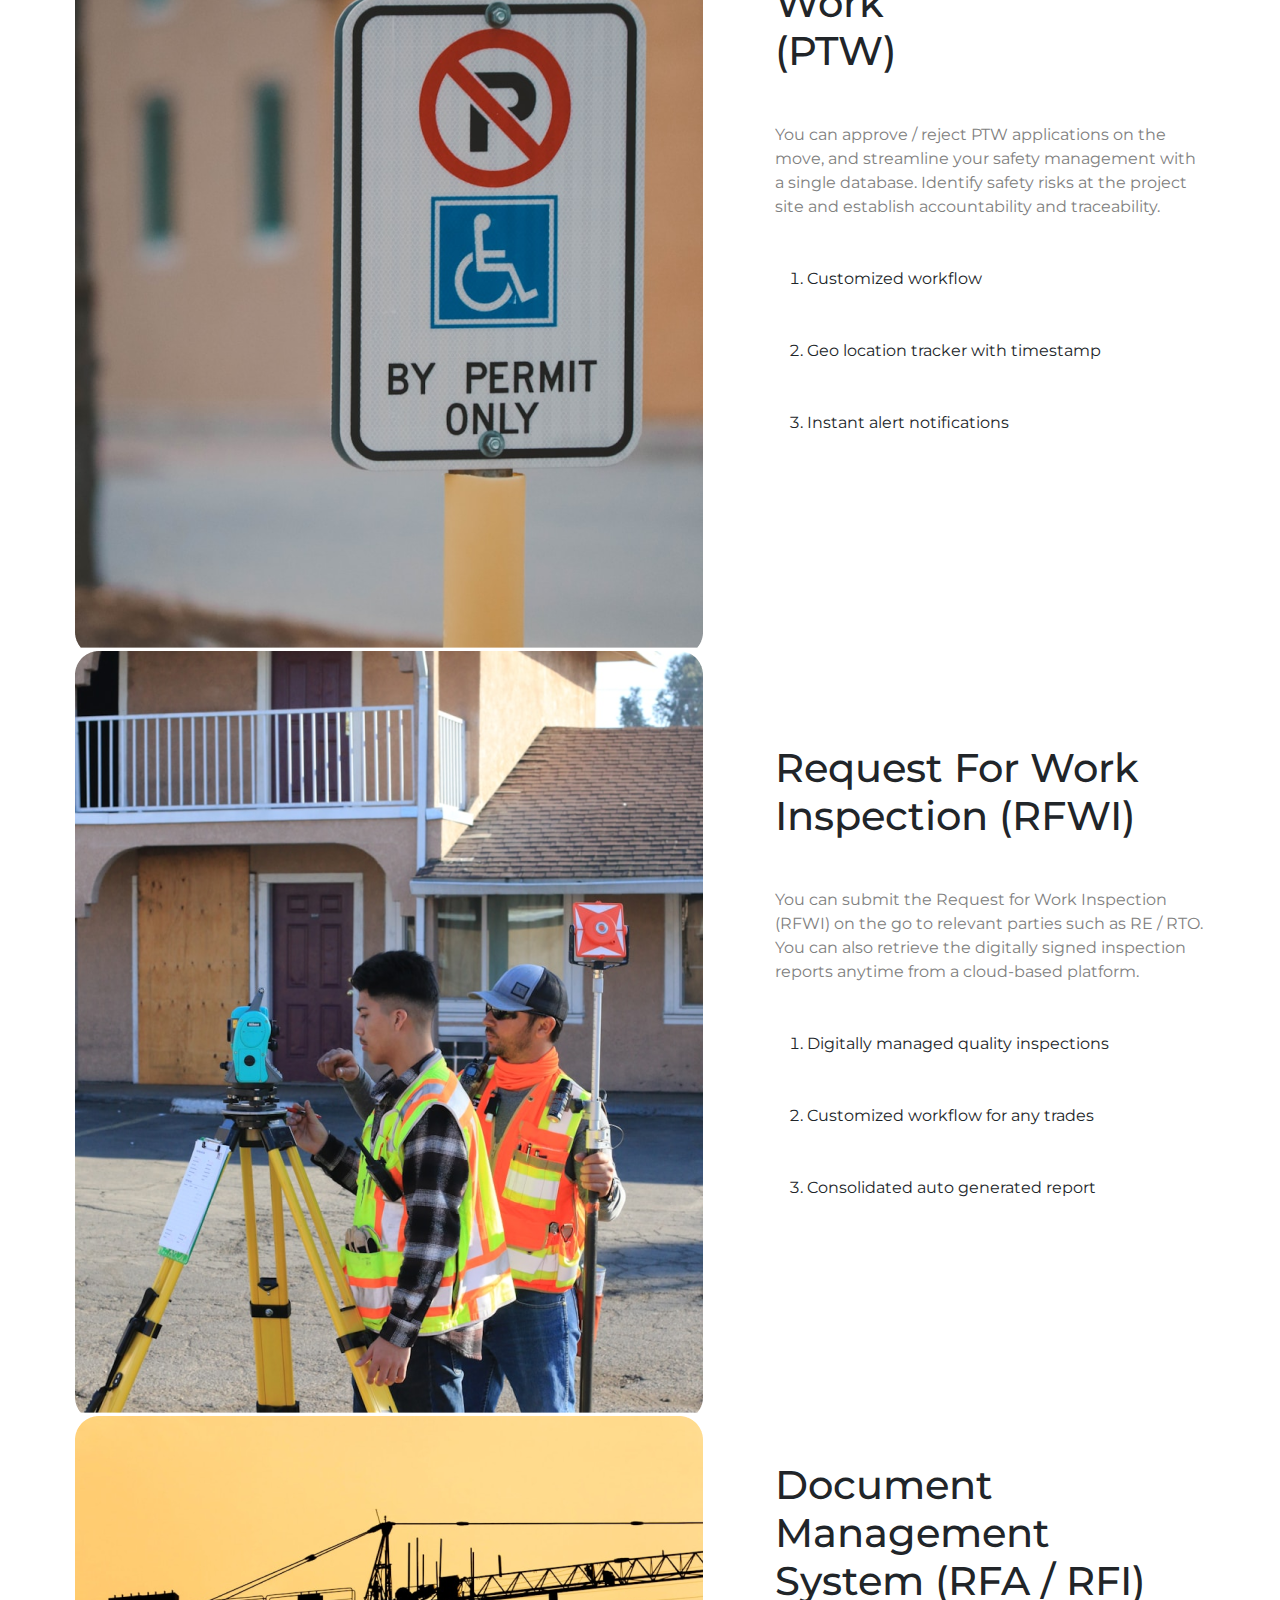
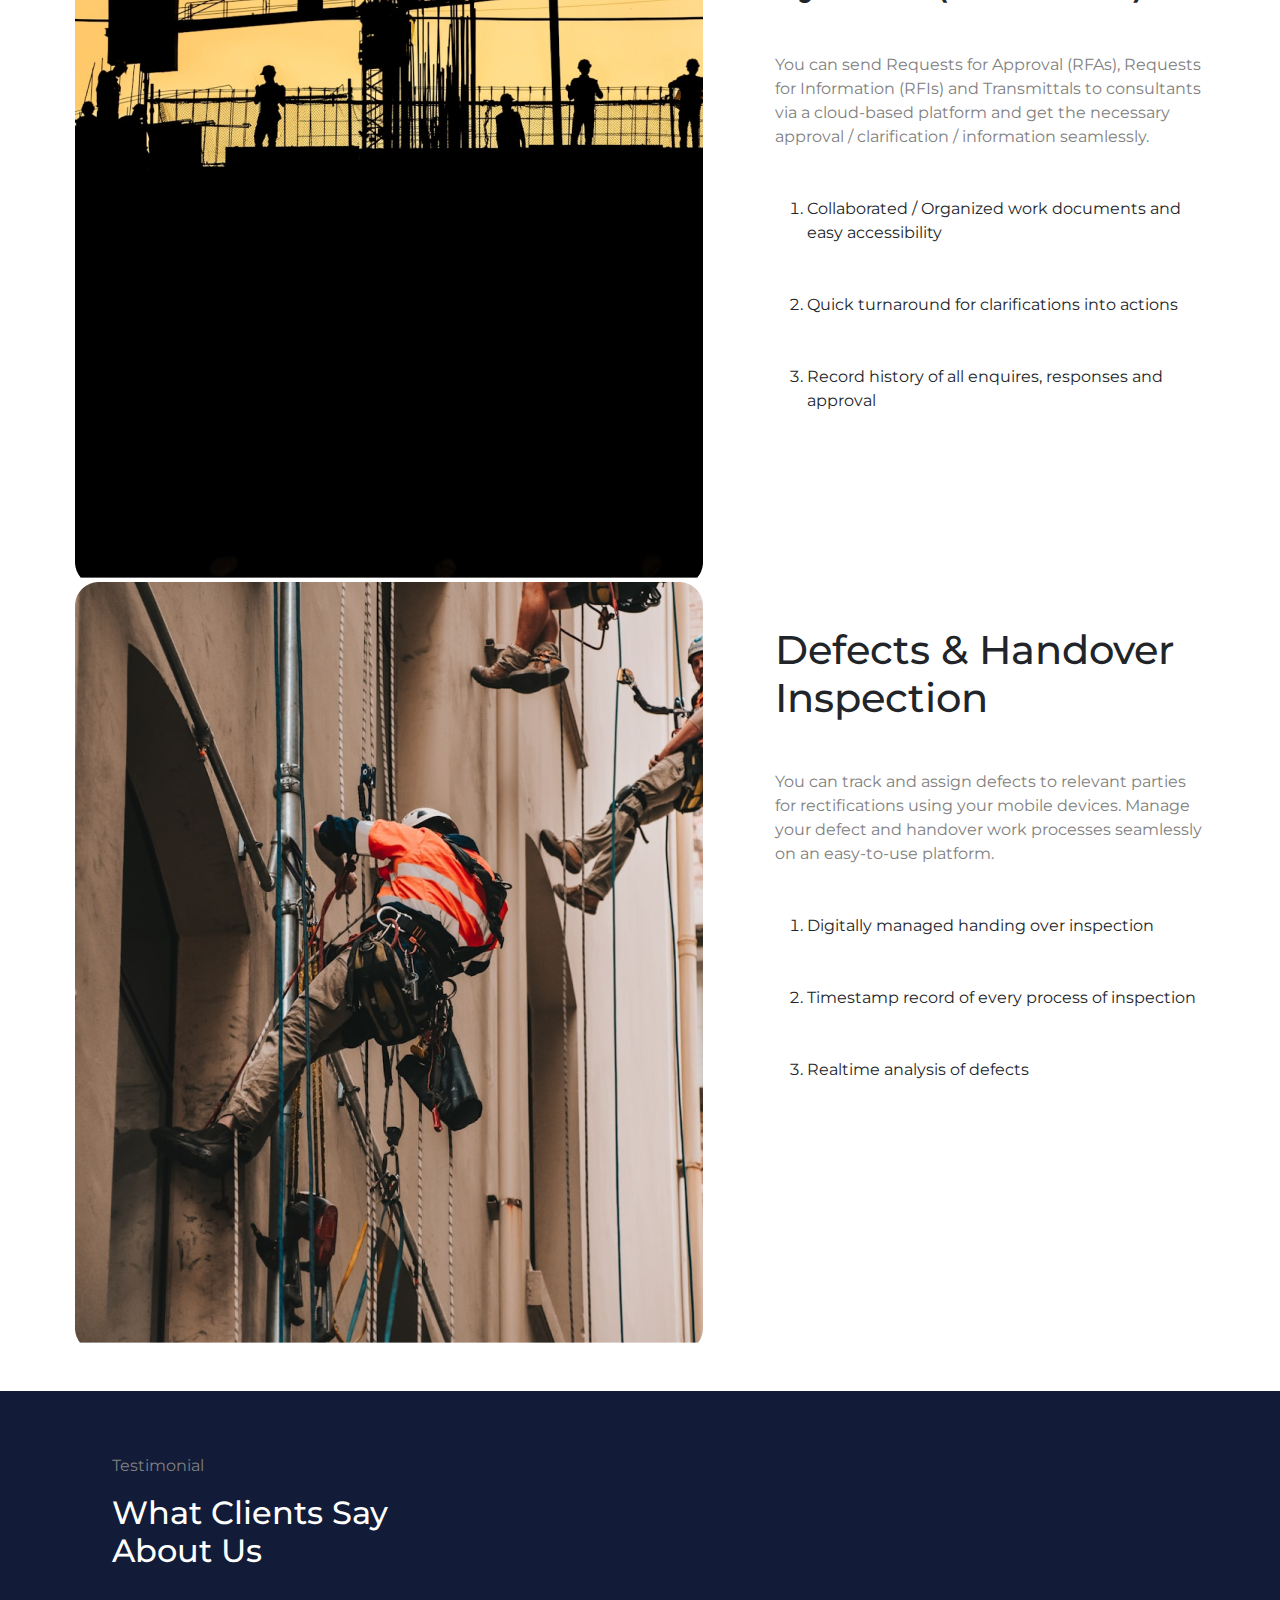
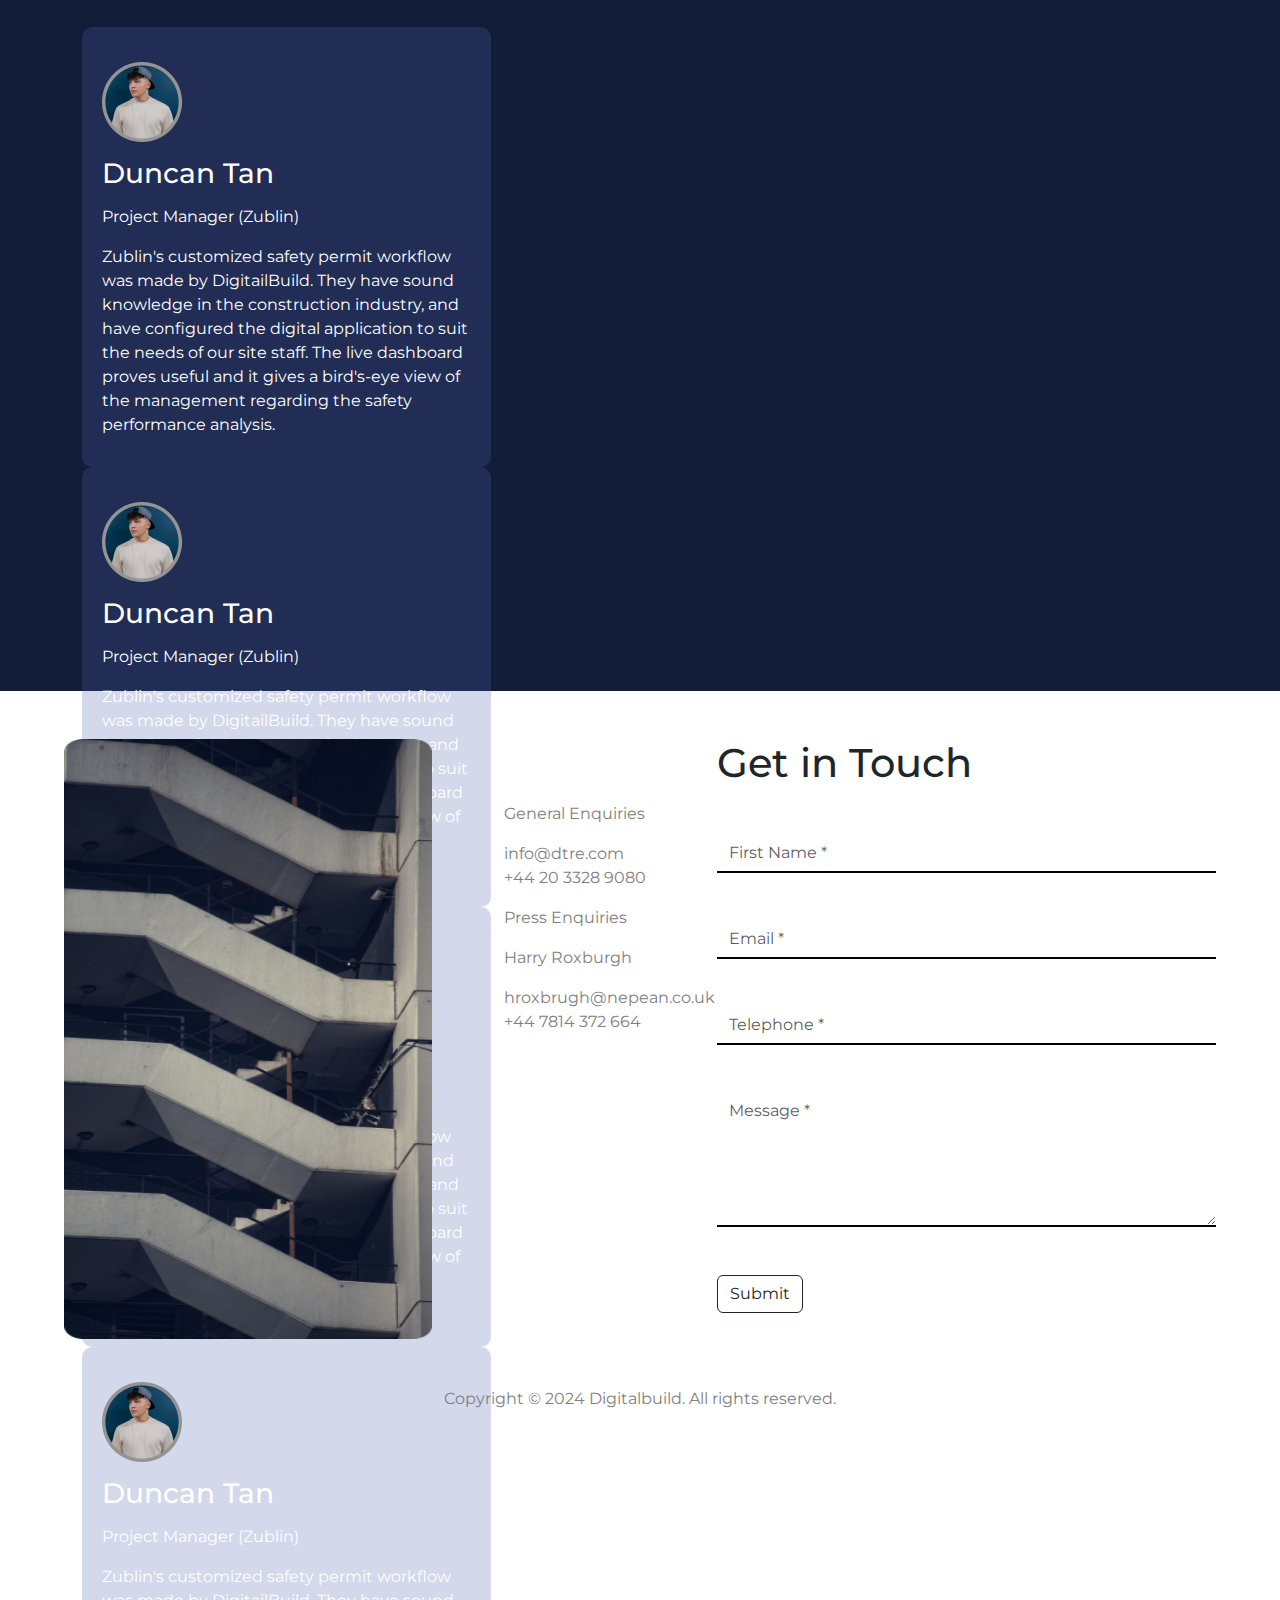
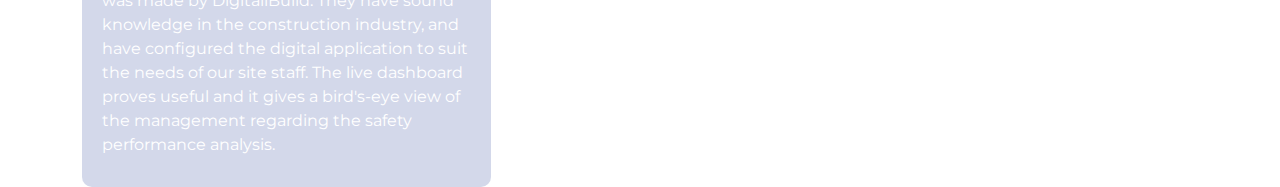
==== commit 2bd26788: "Add files via upload" ====
--- a/index.html
+++ b/index.html
@@ -578,7 +578,7 @@
                             <input type="text" required class="form-control mt-5" placeholder="Email *">
                             <input type="text" required class="form-control mt-5" placeholder="Telephone *">
 
-                            <textarea placeholder="Address *" required class="form-control mt-5" rows="5" id="comment"
+                            <textarea placeholder="Message *" required class="form-control mt-5" rows="5" id="comment"
                                 name="text"></textarea>
 
                             <button type="submit" class="btn btn-outline-dark mt-5"> Submit</button>
